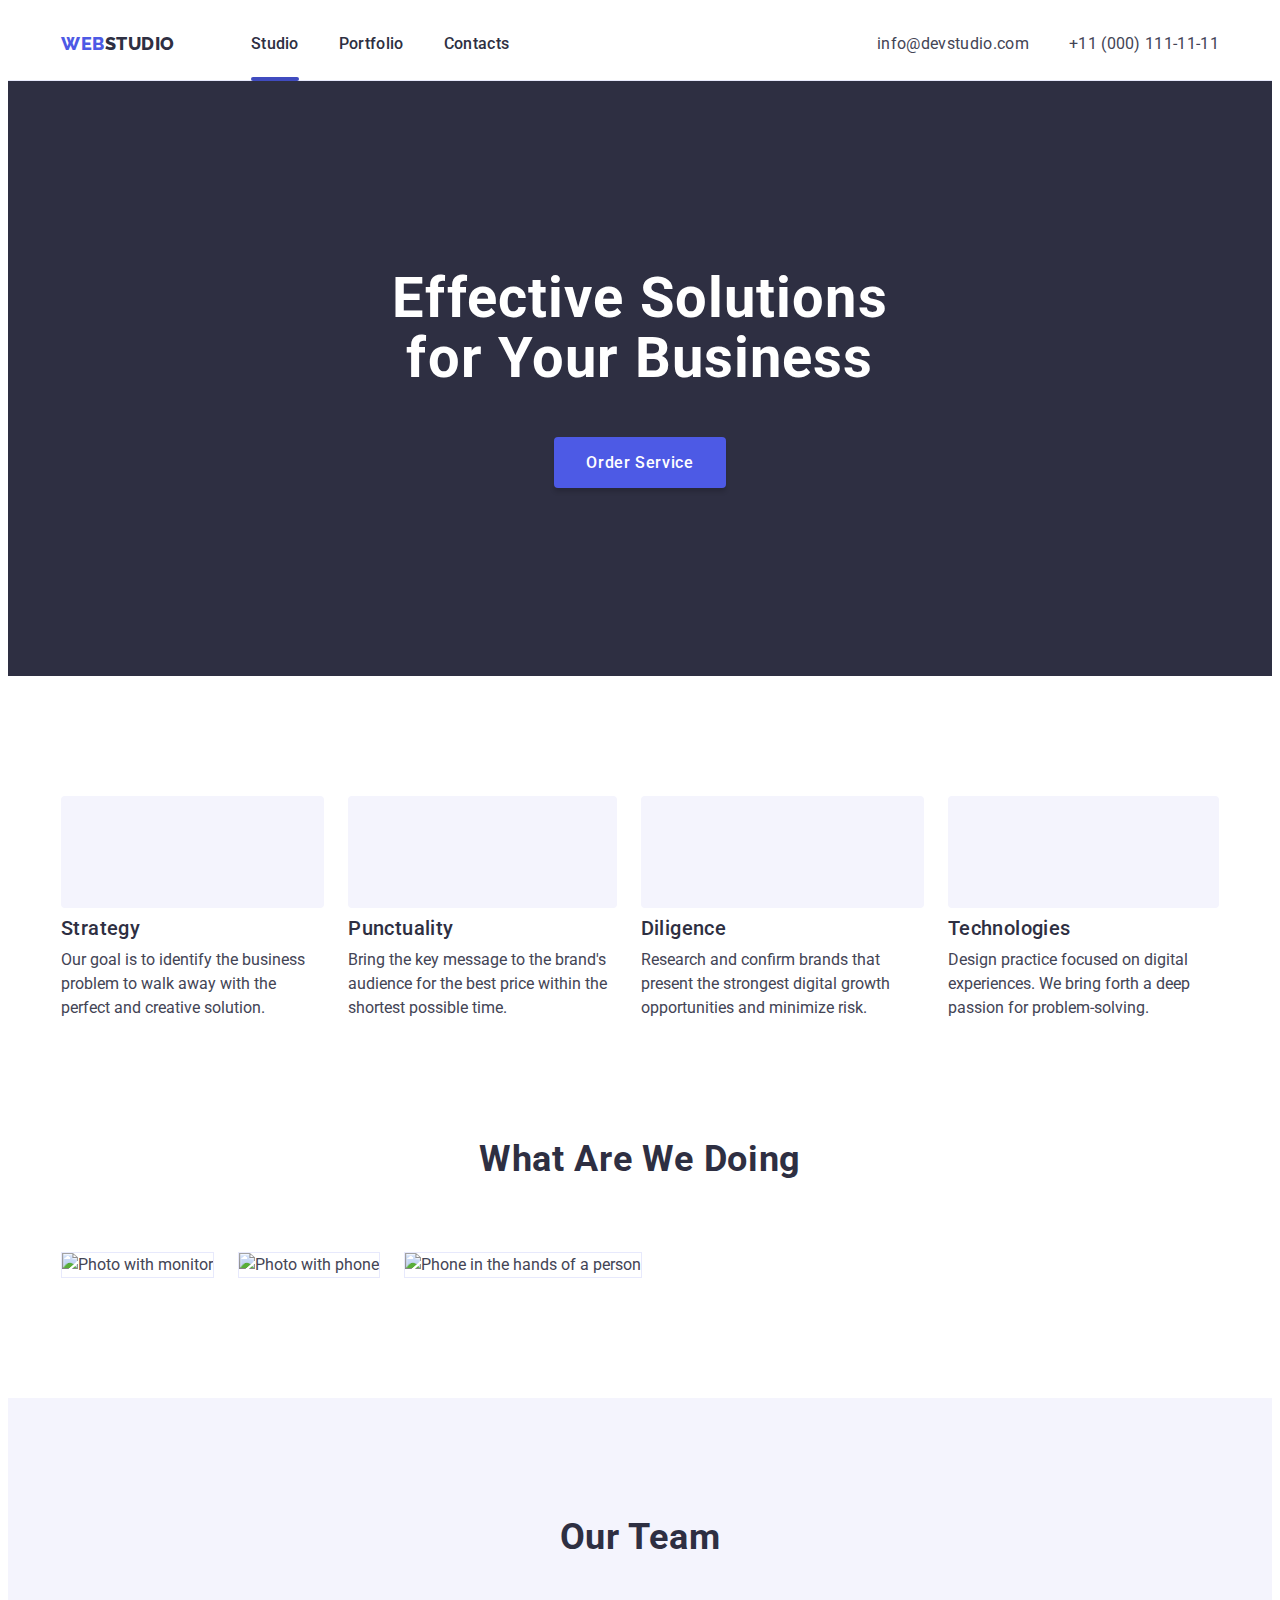
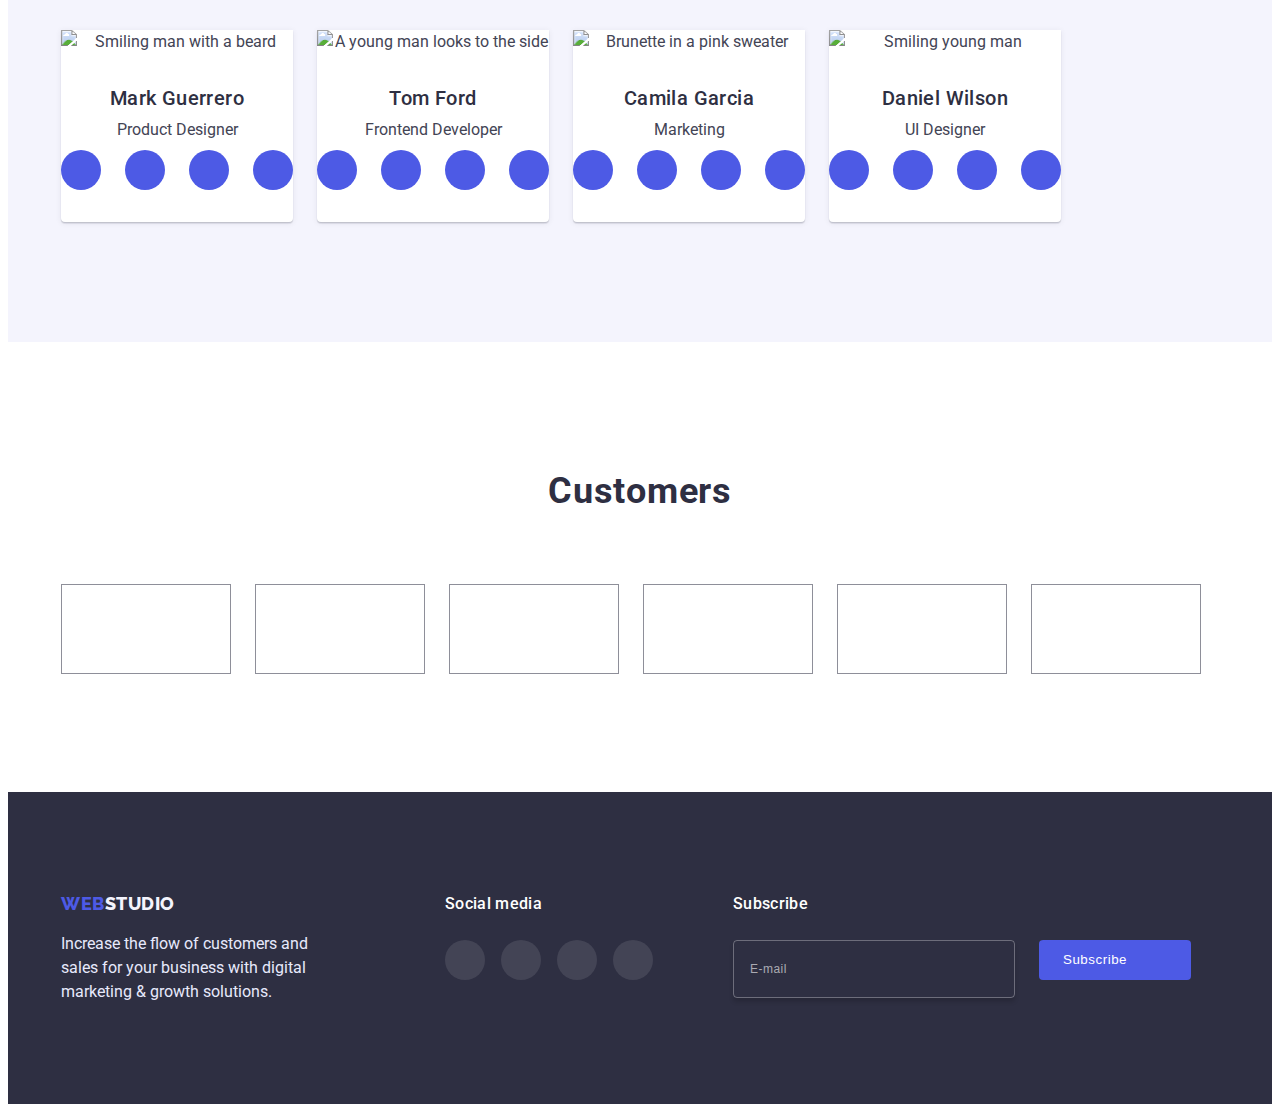
==== index.html @ c0ad0523 "Create index.html" ====
<!DOCTYPE html>
<html lang="en">
  <head>
    <meta charset="UTF-8" />
    <meta http-equiv="X-UA-Compatible" content="IE=edge" />
    <meta name="viewport" content="width=device-width, initial-scale=1.0" />
    <title>WebStudio</title>
    <link rel="preconnect" href="https://fonts.googleapis.com" />
    <link rel="preconnect" href="https://fonts.gstatic.com" crossorigin />
    <link
      href="https://fonts.googleapis.com/css2?family=Raleway:wght@800&family=Roboto:wght@400;500;700;900&display=swap"
      rel="stylesheet"
    />
    <link
      rel="stylesheet"
      href="https://cdnjs.cloudflare.com/ajax/libs/modern-normalize/1.1.0/modern-normalize.min.css"
      integrity="sha512-wpPYUAdjBVSE4KJnH1VR1HeZfpl1ub8YT/NKx4PuQ5NmX2tKuGu6U/JRp5y+Y8XG2tV+wKQpNHVUX03MfMFn9Q=="
      crossorigin="anonymous"
      referrerpolicy="no-referrer"
    />
    <link rel="stylesheet" href="./css/styles.css" />
  </head>
  <body>
    <!--Header-->
    <header class="border">
      <div class="container flex-container">
        <nav class="main-nav">
          <a href="./index.html" class="logo link">Web <span class="logo-header">Studio</span></a>

          <ul class="list nav-list">
            <li class="nav-item">
              <a href="./index.html" class="link nav-title primary-acent current">Studio</a>
            </li>
            <li class="nav-item">
              <a href="./portfolio.html" class="link nav-title primary-acent">Portfolio</a>
            </li>
            <li class="nav-item">
              <a href="" class="link nav-title primary-acent">Contacts</a>
            </li>
          </ul>
        </nav>

        <address class="nav-address">
          <a href="mailto:info@devstudio.com" class="link contact primary-acent"
            >info@devstudio.com</a
          >
          <a href="tel:+110001111111" class="link contact primary-acent">+11 (000) 111-11-11</a>
        </address>
      </div>
    </header>

    <main>
      <!-- Hero -->

      <section class="hero-section">
        <div class="container">
          <h1 class="title hero">Effective Solutions for Your Business</h1>
          <button type="button" class="button" data-modal-open>Order Service</button>
        </div>
      </section>

      <!-- Advantages of WebStudio -->
      <section class="advantages-section">
        <div class="container">
          <h2 class="visually-hidden">Advantages of WebStudio</h2>
          <ul class="list advantages-list">
            <li class="advantages-item">
              <div class="advantages-bgicon">
                <svg class="advantages-icon">
                  <use href="./images/icons.svg#icon-adv-antenna"></use>
                </svg>
              </div>
              <h3 class="title-container">Strategy</h3>
              <p class="advantages-text">
                Our goal is to identify the business problem to walk away with the perfect and
                creative solution.
              </p>
            </li>

            <li class="advantages-item">
              <div class="advantages-bgicon">
                <svg class="advantages-icon">
                  <use href="./images/icons.svg#icon-adv-clock"></use>
                </svg>
              </div>
              <h3 class="title-container">Punctuality</h3>
              <p class="advantages-text">
                Bring the key message to the brand's audience for the best price within the shortest
                possible time.
              </p>
            </li>

            <li class="advantages-item">
              <div class="advantages-bgicon">
                <svg class="advantages-icon">
                  <use href="./images/icons.svg#icon-adv-diagram"></use>
                </svg>
              </div>
              <h3 class="title-container">Diligence</h3>
              <p class="advantages-text">
                Research and confirm brands that present the strongest digital growth opportunities
                and minimize risk.
              </p>
            </li>

            <li class="advantages-item">
              <div class="advantages-bgicon">
                <svg class="advantages-icon">
                  <use href="./images/icons.svg#icon-adv-astronaut"></use>
                </svg>
              </div>

              <h3 class="title-container">Technologies</h3>
              <p class="advantages-text">
                Design practice focused on digital experiences. We bring forth a deep passion for
                problem-solving.
              </p>
            </li>
          </ul>
        </div>
      </section>

      <!-- Services -->
      <section class="services-section">
        <div class="container">
          <h2 class="services-title">What are we doing</h2>

          <ul class="list services-list">
            <li class="services-item">
              <img
                class="img"
                src="./images/photo-with-monitor.jpg"
                alt="Photo with monitor"
                width="360"
              />
            </li>
            <li class="services-item">
              <img
                class="img"
                src="./images/photo-with-phone.jpg"
                alt="Photo with phone"
                width="360"
              />
            </li>
            <li class="services-item">
              <img
                class="img"
                src="./images/phone-in-the-hands-of-a-person.jpg"
                alt="Phone in the hands of a person"
                width="360"
              />
            </li>
          </ul>
        </div>
      </section>

      <!-- Team -->
      <section class="team-section">
        <div class="container">
          <h2 class="team-title">Our Team</h2>
          <ul class="list team-list">
            <li class="team-item">
              <img
                class="img"
                src="./images/team-mark.jpg"
                alt="Smiling man with a beard"
                width="264"
              />
              <div class="team-card">
                <h3 class="team-item-title">Mark Guerrero</h3>
                <p class="team-text">Product Designer</p>
                <ul class="list team-social">
                  <li>
                    <a class="link social-link" href="" aria-label="Link instagram">
                      <svg class="social-icon" width="16" height="16">
                        <use href="./images/icons.svg#icon-team-instagram"></use>
                      </svg>
                    </a>
                  </li>
                  <li>
                    <a class="link social-link" href="" aria-label="Link twitter">
                      <svg class="social-icon" width="16" height="16">
                        <use href="./images/icons.svg#icon-team-twitter"></use>
                      </svg>
                    </a>
                  </li>
                  <li>
                    <a class="link social-link" href="" aria-label="Link facebook">
                      <svg class="social-icon" width="16" height="16">
                        <use href="./images/icons.svg#icon-team-facebook"></use>
                      </svg>
                    </a>
                  </li>
                  <li>
                    <a class="link social-link" href="" aria-label="Link linkedin">
                      <svg class="social-icon" width="16" height="16">
                        <use href="./images/icons.svg#icon-team-linkedin"></use>
                      </svg>
                    </a>
                  </li>
                </ul>
              </div>
            </li>
            <li class="team-item">
              <img
                class="img"
                src="./images/team-tom.jpg"
                alt="A young man looks to the side"
                width="264"
              />
              <div class="team-card">
                <h3 class="team-item-title">Tom Ford</h3>
                <p class="team-text">Frontend Developer</p>
                <ul class="list team-social">
                  <li>
                    <a class="link social-link" href="" aria-label="Link instagram">
                      <svg class="social-icon" width="16" height="16">
                        <use href="./images/icons.svg#icon-team-instagram"></use>
                      </svg>
                    </a>
                  </li>
                  <li>
                    <a class="link social-link" href="" aria-label="Link twitter">
                      <svg class="social-icon" width="16" height="16">
                        <use href="./images/icons.svg#icon-team-twitter"></use>
                      </svg>
                    </a>
                  </li>
                  <li>
                    <a class="link social-link" href="" aria-label="Link facebook">
                      <svg class="social-icon" width="16" height="16">
                        <use href="./images/icons.svg#icon-team-facebook"></use>
                      </svg>
                    </a>
                  </li>
                  <li>
                    <a class="link social-link" href="" aria-label="Link linkedin">
                      <svg class="social-icon" width="16" height="16">
                        <use href="./images/icons.svg#icon-team-linkedin"></use>
                      </svg>
                    </a>
                  </li>
                </ul>
              </div>
            </li>
            <li class="team-item">
              <img
                class="img"
                src="./images/team-camila.jpg"
                alt="Brunette in a pink sweater"
                width="264"
              />
              <div class="team-card">
                <h3 class="team-item-title">Camila Garcia</h3>
                <p class="team-text">Marketing</p>
                <ul class="list team-social">
                  <li>
                    <a class="link social-link" href="" aria-label="Link instagram">
                      <svg class="social-icon" width="16" height="16">
                        <use href="./images/icons.svg#icon-team-instagram"></use>
                      </svg>
                    </a>
                  </li>
                  <li>
                    <a class="link social-link" href="" aria-label="Link twitter">
                      <svg class="social-icon" width="16" height="16">
                        <use href="./images/icons.svg#icon-team-twitter"></use>
                      </svg>
                    </a>
                  </li>
                  <li>
                    <a class="link social-link" href="" aria-label="Link facebook">
                      <svg class="social-icon" width="16" height="16">
                        <use href="./images/icons.svg#icon-team-facebook"></use>
                      </svg>
                    </a>
                  </li>
                  <li>
                    <a class="link social-link" href="" aria-label="Link linkedin">
                      <svg class="social-icon" width="16" height="16">
                        <use href="./images/icons.svg#icon-team-linkedin"></use>
                      </svg>
                    </a>
                  </li>
                </ul>
              </div>
            </li>
            <li class="team-item">
              <img class="img" src="./images/team-dan.jpg" alt="Smiling young man" width="264" />
              <div class="team-card">
                <h3 class="team-item-title">Daniel Wilson</h3>
                <p class="team-text">UI Designer</p>
                <ul class="list team-social">
                  <li>
                    <a class="link social-link" href="" aria-label="Link instagram">
                      <svg class="social-icon" width="16" height="16">
                        <use href="./images/icons.svg#icon-team-instagram"></use>
                      </svg>
                    </a>
                  </li>
                  <li>
                    <a class="link social-link" href="" aria-label="Link twitter">
                      <svg class="social-icon" width="16" height="16">
                        <use href="./images/icons.svg#icon-team-twitter"></use>
                      </svg>
                    </a>
                  </li>
                  <li>
                    <a class="link social-link" href="" aria-label="Link facebook">
                      <svg class="social-icon" width="16" height="16">
                        <use href="./images/icons.svg#icon-team-facebook"></use>
                      </svg>
                    </a>
                  </li>
                  <li>
                    <a class="link social-link" href="" aria-label="Link linkedin">
                      <svg class="social-icon" width="16" height="16">
                        <use href="./images/icons.svg#icon-team-linkedin"></use>
                      </svg>
                    </a>
                  </li>
                </ul>
              </div>
            </li>
          </ul>
        </div>
      </section>

      <!-- Customers -->
      <section class="customers-section">
        <div class="container">
          <h2 class="customers-title">Customers</h2>
          <ul class="list customers-list">
            <li class="customers-item">
              <a class="customers-link" href="">
                <svg class="customers-icon">
                  <use href="./images/icons.svg#icon-cust-one"></use>
                </svg>
              </a>
            </li>
            <li class="customers-item">
              <a class="customers-link" href="">
                <svg class="customers-icon">
                  <use href="./images/icons.svg#icon-cust-two"></use>
                </svg>
              </a>
            </li>
            <li class="customers-item">
              <a class="customers-link" href="">
                <svg class="customers-icon">
                  <use href="./images/icons.svg#icon-cust-three"></use>
                </svg>
              </a>
            </li>
            <li class="customers-item">
              <a class="customers-link" href="">
                <svg class="customers-icon">
                  <use href="./images/icons.svg#icon-cust-four"></use>
                </svg>
              </a>
            </li>
            <li class="customers-item">
              <a class="customers-link" href="">
                <svg class="customers-icon">
                  <use href="./images/icons.svg#icon-cust-five"></use>
                </svg>
              </a>
            </li>
            <li class="customers-item">
              <a class="customers-link" href="">
                <svg class="customers-icon">
                  <use href="./images/icons.svg#icon-cust-six"></use>
                </svg>
              </a>
            </li>
          </ul>
        </div>
      </section>
    </main>

    <!-- Footer -->
    <footer class="footer-section">
      <div class="container flex-container">
        <div>
          <a href="./index.html" class="logo link">Web <span class="logo-footer">Studio</span></a>
          <p class="text-footer">
            Increase the flow of customers and sales for your business with digital marketing &
            growth solutions.
          </p>
        </div>

        <div class="social-media">
          <h2 class="social-title">Social media</h2>
          <ul class="list social-list">
            <li>
              <a class="link social-link" href="" aria-label="Link instagram">
                <svg class="social-icon" width="24" height="24">
                  <use href="./images/icons.svg#icon-team-instagram"></use>
                </svg>
              </a>
            </li>
            <li>
              <a class="link social-link" href="" aria-label="Link twitter">
                <svg class="social-icon" width="24" height="24">
                  <use href="./images/icons.svg#icon-team-twitter"></use>
                </svg>
              </a>
            </li>
            <li>
              <a class="link social-link" href="" aria-label="Link facebook">
                <svg class="social-icon" width="24" height="24">
                  <use href="./images/icons.svg#icon-team-facebook"></use>
                </svg>
              </a>
            </li>
            <li>
              <a class="link social-link" href="" aria-label="Link linkedin">
                <svg class="social-icon" width="24" height="24">
                  <use href="./images/icons.svg#icon-team-linkedin"></use>
                </svg>
              </a>
            </li>
          </ul>
        </div>

        <div class="subscribe">
          <h2 class="subscribe-title">Subscribe</h2>
          <form class="subscribe-form" name="subscribe-form" autocomplete="on">
            <input class="subscribe-input" type="email" name="subscribe" placeholder="E-mail" />

            <button type="submit" class="subscribe-btn">
              Subscribe
              <svg class="subscribe-icon">
                <use href="./images/icons.svg#icon-fly"></use>
              </svg>
            </button>
          </form>
        </div>
      </div>
    </footer>

    <!-- Modal -->
    <div class="backdrop is-hidden" data-modal>
      <div class="modal">
        <button type="button" class="modal-btn" data-modal-close>
          <svg class="svg-close">
            <use href="./images/icons.svg#icon-close-btn"></use>
          </svg>
        </button>
        <h2 class="modal-request">Leave your contacts and we will call you back</h2>
        <form name="modal-contact" autocomplete="on">
          <label class="contact-label">
            <span class="contact-text">Name</span>
            <div class="inp-svg">
              <input class="contact-input contact-border" type="text" name="user-name" />
              <svg class="contact-svg">
                <use href="./images/icons.svg#icon-person-black"></use>
              </svg>
            </div>
          </label>

          <label class="contact-label">
            <span class="contact-text">Phone</span>
            <div class="inp-svg">
              <input class="contact-input contact-border" type="tel" name="user-tel" />
              <svg class="contact-svg">
                <use href="./images/icons.svg#icon-phone-black"></use>
              </svg>
            </div>
          </label>

          <label class="contact-label">
            <span class="contact-text">Email</span>
            <div class="inp-svg">
              <input class="contact-input contact-border" type="email" name="user-email" />
              <svg class="contact-svg">
                <use href="./images/icons.svg#icon-email-black"></use>
              </svg>
            </div>
          </label>

          <label class="contact-label">
            <span class="contact-text">Comment</span>
            <textarea
              class="contact-textarea contact-border"
              name="contact-coment"
              placeholder="Text input"
            ></textarea>
          </label>

          <label class="label-accept">
            <input
              class="visually-hidden input-accept"
              type="checkbox"
              name="accept"
              value="accept"
            />
            <span class="check-icon">
              <svg class="chek-svg">
                <use href="./images/icons.svg#icon-checkbox-click"></use>
              </svg>
            </span>
            <p class="text-accept">
              I accept the terms and conditions of the
              <a href="" class="link-accept">Privacy Policy</a>
            </p>
          </label>
          <button class="btn-accept" type="submit">Send</button>
        </form>
      </div>
    </div>
    <!-- End Modal -->

    <script src="./js/modal.js"></script>
  </body>
</html>
---- css/styles.css ----
:root {
  --title-color: #2e2f42;
  --primary-text-color: #434455;
  --acent-color: #4d5ae5;
  --button-acent: #404bbf;
  --white: #ffffff;
  --additional-color: #e7e9fc;
  --additional-secondary-color: #f4f4fd;
  --additional-light-grey: #8e8f99;
  --teel: #31d0aa;
  --modal-color: #fcfcfc;
}

body {
  font-family: 'Roboto', sans-serif;
  font-weight: 400;
  font-size: 16px;
  line-height: 1.5;

  color: var(--primary-text-color);
}

.link {
  text-decoration: none;
}

.list {
  list-style: none;
  padding: 0;
  margin: 0;
}

.container {
  width: 1158px;
  padding-left: 15px;
  padding-right: 15px;
  margin-right: auto;
  margin-left: auto;
}

.border {
  background-color: var(--white);
  border-bottom: 1px solid var(--additional-color);
}

.flex-container {
  display: flex;
}

.current::after {
  content: '';
  position: absolute;
  left: 0;
  bottom: -3.5px;

  width: 100%;
  height: 4px;
  background-color: var(--button-acent);
  border-radius: 2px;
}

/* Header */

/* Logo */

.logo {
  font-family: 'Raleway', sans-serif;
  font-weight: 800;
  font-size: 18px;
  line-height: 1.33;
  color: var(--acent-color);

  display: flex;
  align-items: center;
  letter-spacing: 0.03em;
  text-transform: uppercase;
}

.logo-header {
  color: var(--title-color);
}

.main-nav .logo {
  padding-top: 24px;
  padding-bottom: 24px;
}

.logo-footer {
  color: var(--additional-secondary-color);
  background-color: var(--title-color);
}

/* Site Nav*/
.main-nav {
  display: flex;
  align-items: center;
}

.nav-list {
  display: flex;
  column-gap: 40px;
  margin-left: 76px;
}

.nav-title {
  position: relative;
  padding-top: 24px;
  padding-bottom: 24px;

  font-family: inherit;
  font-weight: 500;
  letter-spacing: 0.02em;
  color: var(--title-color);
}

.primary-acent {
  transition: color 250ms cubic-bezier(0.4, 0, 0.2, 1);
}

.primary-acent:hover,
.primary-acent:focus {
  color: var(--button-acent);
}

.nav-address {
  display: flex;
  column-gap: 40px;
  margin-left: auto;
  font-style: normal;
}

.contact,
.text-portfolio {
  font-family: inherit;
  font-weight: 400;
  letter-spacing: 0.02em;

  color: var(--primary-text-color);
}

.contact {
  padding-top: 24px;
  padding-bottom: 24px;
}

/* Hero */
.hero-section {
  background-color: var(--title-color);
  padding-top: 188px;
  padding-bottom: 188px;
  text-align: center;

  max-width: 1440px;
  margin-left: auto;
  margin-right: auto;
  background-image: linear-gradient(rgba(46, 47, 66, 0.7), rgba(46, 47, 66, 0.7)),
    url(../images/hero-photo.jpg);
  background-repeat: no-repeat;
  background-position: center;
  background-size: cover;
}

.title {
  margin-top: 0;
  margin-bottom: 48px;
  margin-left: auto;
  margin-right: auto;
  max-width: 496px;

  font-weight: 700;
  font-size: 56px;
  line-height: 1.07;
  letter-spacing: 0.02em;

  color: var(--white);
}

.hero {
  font-size: 56px;
  line-height: 1.07;
  letter-spacing: 0.02em;

  color: var(--white);
}

.button {
  min-width: 169px;
  display: inline-block;
  padding: 16px 32px;

  cursor: pointer;
  font-family: inherit;
  font-weight: 500;
  font-size: 16px;
  line-height: 1.19;
  letter-spacing: 0.04em;
  color: var(--white);
  background-color: var(--acent-color);
  box-shadow: 0px 4px 4px rgba(0, 0, 0, 0.15);
  border-radius: 4px;
  border-style: none;

  transition: background-color 250ms cubic-bezier(0.4, 0, 0.2, 1);
}

.button:focus,
.button:hover,
.btn-accept:hover,
.btn-accept:focus {
  background-color: var(--button-acent);
}

/* Advantages */

.advantages-section {
  padding-top: 120px;
}

.visually-hidden {
  border: 0;
  clip: rect(0 0 0 0);
  clip-path: inset(50%);
  height: 1px;
  margin: -1px;
  overflow: hidden;
  padding: 0;
  position: absolute;
  width: 1px;
  white-space: nowrap;
}

.advantages-list {
  display: flex;
  column-gap: 24px;
}

.advantages-item,
.team-item {
  width: calc((100%-72px) / 4);
}

.advantages-bgicon {
  width: 100%;
  height: 112px;
  background-color: var(--additional-secondary-color);
  border-radius: 4px;
  margin-bottom: 8px;

  display: flex;
  justify-content: center;
  align-items: center;
}

.advantages-icon {
  width: 64px;
  height: 64px;
}

.title-container,
.team-item-title {
  margin-top: 0;
  margin-bottom: 8px;

  font-weight: 500;
  font-size: 20px;
  line-height: 1.2;
  letter-spacing: 0.02em;
  color: var(--title-color);
}

.advantages-text,
.team-text {
  margin-top: 0;
  margin-bottom: 0;
}

/* Services and Team*/
.services-section,
.team-section {
  padding-top: 120px;
  padding-bottom: 120px;
}

.services-title,
.team-title,
.customers-title {
  margin-top: 0;
  margin-bottom: 72px;

  font-weight: 700;
  font-size: 36px;
  line-height: 1.11;

  text-align: center;
  letter-spacing: 0.02em;
  text-transform: capitalize;

  color: var(--title-color);
}

.services-list,
.team-list {
  display: flex;
  column-gap: 24px;
  text-align: center;
}

.services-item {
  width: calc((100%-48px) / 3);
  border: 1px solid var(--additional-color);
}

.img {
  display: block;
  width: 100%;
}

.team-section {
  background-color: var(--additional-secondary-color);
}

.team-card {
  padding-top: 32px;
  padding-bottom: 32px;
}

.team-item {
  background: #ffffff;
  box-shadow: 0px 1px 6px rgba(46, 47, 66, 0.08), 0px 1px 1px rgba(46, 47, 66, 0.16),
    0px 2px 1px rgba(46, 47, 66, 0.08);
  border-radius: 0px 0px 4px 4px;
}

.team-text {
  margin-bottom: 8px;
}

.team-social,
.social-list {
  display: flex;
  column-gap: 24px;
  justify-content: center;
  align-items: center;

  margin: 0;
  padding-left: 0;
}

.social-link {
  display: block;
  width: 40px;
  height: 40px;
  background-color: var(--acent-color);
  border-radius: 50%;

  display: flex;
  justify-content: center;
  align-items: center;

  transition: background-color 250ms cubic-bezier(0.4, 0, 0.2, 1);
}

.social-link:hover,
.social-link:focus {
  background-color: var(--button-acent);
}

/* Customers */

.customers-section {
  padding-top: 130px;
  padding-bottom: 120px;
}

.customers-title {
}
.customers-list {
  display: flex;
  column-gap: 24px;
}
.customers-item {
  width: calc((100%-120px) / 6);
  height: 88px;

  border-radius: 4px;
  cursor: pointer;

  transition: border-color 250ms cubic-bezier(0.4, 0, 0.2, 1);
}

.customers-link {
  display: block;
  padding: 16px 32px;

  transition: fill 250ms cubic-bezier(0.4, 0, 0.2, 1);
  border: 1px solid var(--additional-light-grey);
}

.customers-icon {
  width: 104px;
  height: 56px;
  fill: var(--additional-light-grey);
  display: block;
}

.customers-link:hover {
  border-color: var(--button-acent);
}

.customers-link:hover .customers-icon,
.customers-link:focus .customers-icon {
  fill: var(--button-acent);
}

/* Footer */
.footer-section {
  background-color: var(--title-color);
  padding-top: 100px;
  padding-bottom: 100px;
}

.text-footer {
  color: var(--additional-color);
  max-width: 264px;
  margin-bottom: 0;
  margin-top: 16px;
}

.social-media {
  margin-left: 120px;
}

.social-title,
.subscribe-title,
.modal-request {
  font-size: 16px;
  font-weight: 500;
  margin-top: 0;
  margin-bottom: 0;
  letter-spacing: 0.02em;
  color: var(--white);

  margin-bottom: 24px;
}

.social-media .social-list {
  column-gap: 16px;
}

.social-list .social-link {
  background-color: rgba(255, 255, 255, 0.1);
}

.social-list .social-link:hover,
.social-list .social-link:focus {
  background-color: var(--teel);
}

.subscribe {
  margin-left: 80px;
}

.subscribe-form {
  display: flex;
}

.subscribe-input {
  width: 264px;
  height: 40px;
  border: 1px solid rgba(255, 255, 255, 0.3);
  padding: 8px 0px 8px 16px;
  box-shadow: 0px 4px 4px rgba(0, 0, 0, 0.15);
  border-radius: 4px;
  background-color: transparent;
  color: var(--white);
  font-size: 12px;
  font-weight: 400;
  letter-spacing: 0.04em;
}

.subscribe-input::placeholder {
  font-size: 12px;
  color: rgba(255, 255, 255, 0.6);
  letter-spacing: 0.04em;
}

.subscribe-btn {
  display: inline-flex;
  align-items: center;
  max-width: 165px;
  height: 40px;

  cursor: pointer;
  padding-right: 24px;
  padding-left: 24px;
  margin-left: 24px;
  font-weight: 500;
  line-height: 1.5;
  letter-spacing: 0.04em;
  color: var(--white);
  background-color: var(--acent-color);
  border-radius: 4px;
  border: none;
  transition: background-color 250ms cubic-bezier(0.4, 0, 0.2, 1);
}

.subscribe-btn:hover,
.subscribe-btn:focus {
  background-color: var(--button-acent);
}

.subscribe-icon {
  height: 24px;
  width: 24px;
  margin-left: 16px;
}

/* Portfolio */
.portfolio-section {
  padding-top: 96px;
  padding-bottom: 120px;
}

.filter-list {
  display: flex;
  column-gap: 24px;
  justify-content: center;
  margin-bottom: 72px;
}

.button-portfolio {
  padding: 12px 24px;
  border: 1px solid var(--additional-color);
  border-radius: 4px;

  cursor: pointer;
  font-family: inherit;
  font-weight: 500;
  font-size: 16px;
  line-height: 1.5;
  letter-spacing: 0.04em;
  color: var(--button-acent);
  background-color: var(--additional-secondary-color);

  transition: color 250ms cubic-bezier(0.4, 0, 0.2, 1),
    background-color 250ms cubic-bezier(0.4, 0, 0.2, 1), border 250ms cubic-bezier(0.4, 0, 0.2, 1),
    box-shadow 250ms cubic-bezier(0.4, 0, 0.2, 1);
}

.button-portfolio:hover,
.button-portfolio:focus {
  color: var(--white);
  background-color: var(--button-acent);
  border: 1px solid var(--button-acent);
  box-shadow: 0px 3px 1px rgba(0, 0, 0, 0.1), 0px 2px 1px rgba(0, 0, 0, 0.08),
    0px 2px 2px rgba(0, 0, 0, 0.12);
}

/* List 2 */

.card-list {
  margin: 0;
  padding-left: 0;

  display: flex;
  flex-wrap: wrap;
  column-gap: 24px;
  row-gap: 48px;
}

.card-item {
  max-width: calc((100% - 48px) / 3);
  background-color: var(--white);

  box-shadow: 0px 1px 6px rgba(46, 47, 66, 0.08);
}

.card-link {
  display: block;
}

.card-text {
  padding-top: 32px;
  padding-bottom: 32px;
  padding-left: 16px;

  border: 1px solid var(--additional-color);
  border-top: none;

  transition: border 250ms cubic-bezier(0.4, 0, 0.2, 1),
    border-top 250ms cubic-bezier(0.4, 0, 0.2, 1), box-shadow 250ms cubic-bezier(0.4, 0, 0.2, 1);
}

.card-link:hover .card-text,
.card-link:focus .card-text {
  border: 1px solid var(--additional-secondary-color);
  border-top: none;
  box-shadow: 0px 1px 6px rgba(46, 47, 66, 0.08), 0px 1px 1px rgba(46, 47, 66, 0.16),
    0px 2px 1px rgba(46, 47, 66, 0.08);
}

.text-portfolio {
  margin: 0;
}

/* Overlay Portfolio */

.card-overlay {
  position: relative;
  overflow: hidden;
}

.card-thumb::before {
  content: '';
  position: absolute;
  top: 0;
  left: 0;
  opacity: 0;
  transform: translateY(100%);
  transition: transform 250ms cubic-bezier(0.4, 0, 0.2, 1),
    opacity 250ms cubic-bezier(0.4, 0, 0.2, 1);

  display: inline-block;
  width: 100%;
  height: 100%;
  background-color: var(--acent-color);
}

.card-link:hover .card-thumb::before,
.card-link:hover .thumb-text,
.card-link:focus .card-thumb::before,
.card-link:focus .thumb-text {
  opacity: 1;
  transform: translateY(0);
}

.thumb-text {
  position: absolute;
  top: 40px;
  left: 32px;
  opacity: 0;
  transform: translateY(300%);
  transition: transform 250ms cubic-bezier(0.4, 0, 0.2, 1),
    opacity 250ms cubic-bezier(0.4, 0, 0.2, 1);
  overflow: auto;

  margin-top: 0;
  margin-bottom: 0;
  width: 296px;

  font-family: inherit;
  letter-spacing: 0.02em;
  color: var(--additional-secondary-color);
}

/* Modal */

.backdrop {
  position: fixed;
  top: 0;
  left: 0;

  width: 100%;
  height: 100%;
  background-color: rgba(46, 47, 66, 0.4);
}

.modal {
  width: 408px;
  min-height: 584px;
  background-color: var(--modal-color);
  padding-top: 72px;
  padding-bottom: 24px;
  padding-left: 24px;
  padding-right: 24px;
  position: absolute;
  top: 50%;
  left: 50%;
  transform: translate(-50%, -50%);
  box-shadow: 0px 1px 1px rgba(0, 0, 0, 0.14), 0px 1px 3px rgba(0, 0, 0, 0.12),
    0px 2px 1px rgba(0, 0, 0, 0.2);
  border-radius: 4px;

  transform: skale (1);
}

.backdrop.is-hidden {
  opacity: 0;
  pointer-events: none;
  visibility: hidden;
}

.backdrop.is-hidden .modal {
  transform: skale (1.5);
}

.modal-btn {
  position: absolute;
  top: 24px;
  right: 24px;

  cursor: pointer;
  width: 24px;
  height: 24px;
  border-radius: 50%;
  background-color: var(--additional-color);
  border: 1px solid rgba(0, 0, 0, 0.1);
  transition: background-color 250ms cubic-bezier(0.4, 0, 0.2, 1);
}

.svg-close {
  width: 8px;
  height: 8px;
  fill: #000000;
  transition: fill 250ms cubic-bezier(0.4, 0, 0.2, 1);
}

.modal-btn:hover,
.modal-btn:focus {
  background-color: var(--button-acent);
}

.modal-btn:hover .svg-close,
.modal-btn:focus .svg-close {
  fill: var(--white);
}

/* Modal-text */

.modal-request {
  text-align: center;
  color: var(--title-color);
  margin-bottom: 14px;
}

.contact-label {
  display: flex;
  flex-direction: column;
  margin-bottom: 8px;
}

.contact-text {
  display: block;
  font-size: 12px;
  line-height: 1.33;
  letter-spacing: 0.04em;
  color: var(--additional-light-grey);
  margin-bottom: 4px;
}

.contact-border {
  border: 1px solid rgba(33, 33, 33, 0.2);
  border-radius: 4px;

  transition: border-color 250ms cubic-bezier(0.4, 0, 0.2, 1);
}

.contact-input {
  width: 360px;
  height: 40px;
  padding-left: 38px;
  padding-top: 0;
  padding-bottom: 0;
  padding-right: 0;
}

.contact-svg {
  position: absolute;
  top: 50%;
  left: 19px;
  transform: translateY(-50%);
  width: 18px;
  height: 24px;
  fill: var(--title-color);

  transition: fill 250ms cubic-bezier(0.4, 0, 0.2, 1);
}

.inp-svg {
  position: relative;
}

.contact-input.contact-border:focus,
.contact-textarea.contact-border:focus {
  border-color: var(--acent-color);
}

.contact-input:focus ~ .contact-svg {
  fill: var(--acent-color);
}

.contact-label:nth-child(4) {
  margin-bottom: 16px;
}

.contact-textarea {
  width: 360px;
  height: 120px;
  resize: none;
  padding-top: 8px;
  padding-left: 16px;
  padding-right: 0;
  padding-bottom: 0;

  font-size: 12px;
  line-height: 1.33;
  letter-spacing: 0.04em;
}

.contact-textarea::placeholder {
  font-size: 12px;
  line-height: 1.33;
  letter-spacing: 0.04em;
  color: rgba(117, 117, 117, 0.5);
}

/* Chekbox */
.label-accept {
  display: flex;
  align-items: center;
  margin-bottom: 24px;
}

.input-accept {
  transition: background-color 250ms cubic-bezier(0.4, 0, 0.2, 1);
}

.text-accept {
  font-size: 12px;
  line-height: 1.33;
  letter-spacing: 0.04em;
  color: #757575;
  margin: 0;
}

.link-accept {
  color: var(--acent-color);
}

.check-icon {
  position: relative;
  width: 16px;
  height: 16px;
  background-color: transparent;
  border: 1.25px solid var(--title-color);
  border-radius: 2px;
  margin-right: 8px;
  transition: background-color 250ms cubic-bezier(0.4, 0, 0.2, 1),
    border-color 250ms cubic-bezier(0.4, 0, 0.2, 1);
}

.chek-svg {
  position: absolute;
  top: 3px;
  left: 2px;

  fill: var(--white);
  width: 10px;
  height: 8px;
}

.input-accept:focus {
  background-color: var(--button-acent);
}

.input-accept:checked + .check-icon {
  background-color: var(--button-acent);
  border-color: var(--button-acent);

  /* background-image: url(../images/checkbox-click.svg);
  background-size: 10px 8px;
  background-position: 3px 4px;
  background-repeat: no-repeat;
  background-origin: border-box; */
}

/* Button */
.btn-accept {
  display: block;
  margin: 0 auto;
  width: 169px;
  height: 56px;
  padding: 16px 32px;
  background-color: var(--acent-color);
  box-shadow: 0px 4px 4px rgba(0, 0, 0, 0.15);
  border-radius: 4px;
  border-color: transparent;
  transition: background-color 250ms cubic-bezier(0.4, 0, 0.2, 1);

  font-weight: 500;
  font-size: 16px;
  line-height: 1.5;
  text-align: center;
  letter-spacing: 0.04em;
  color: var(--white);
  cursor: pointer;
}
/* *****************End Modal*********** */
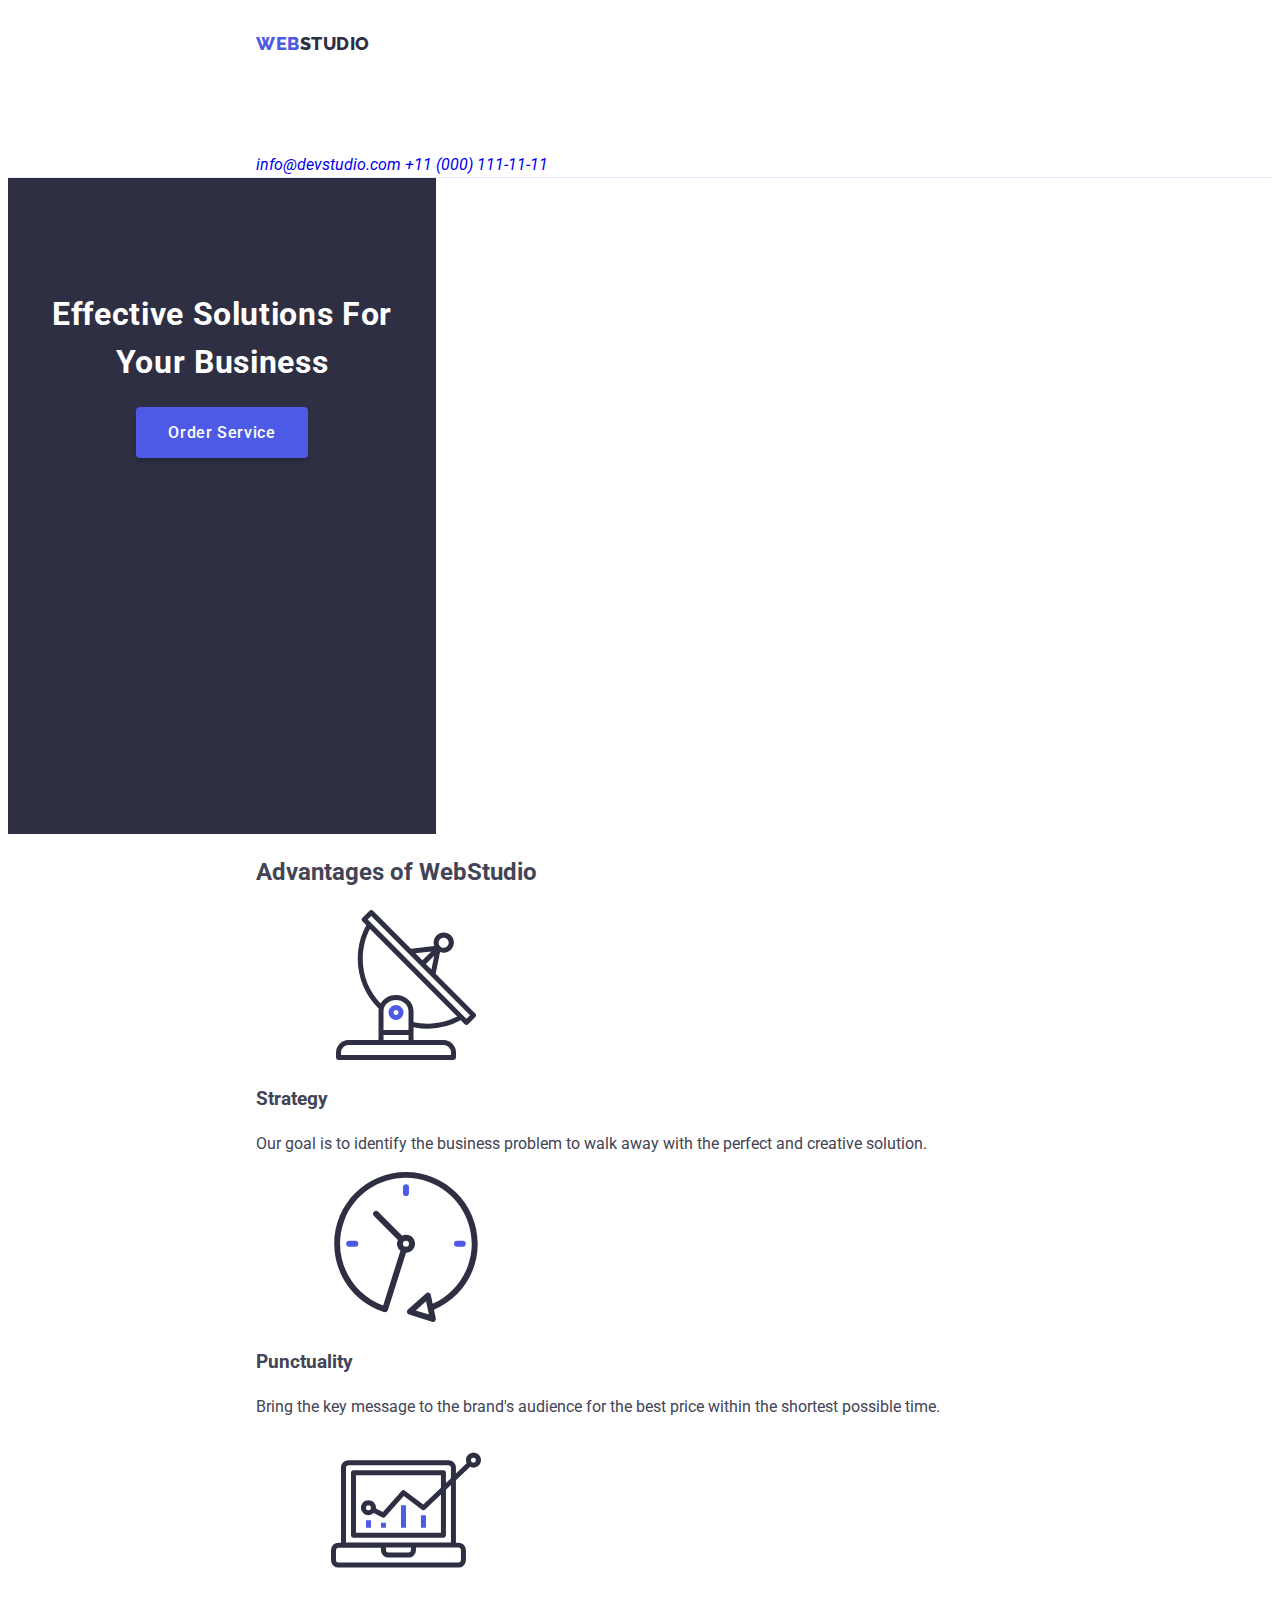
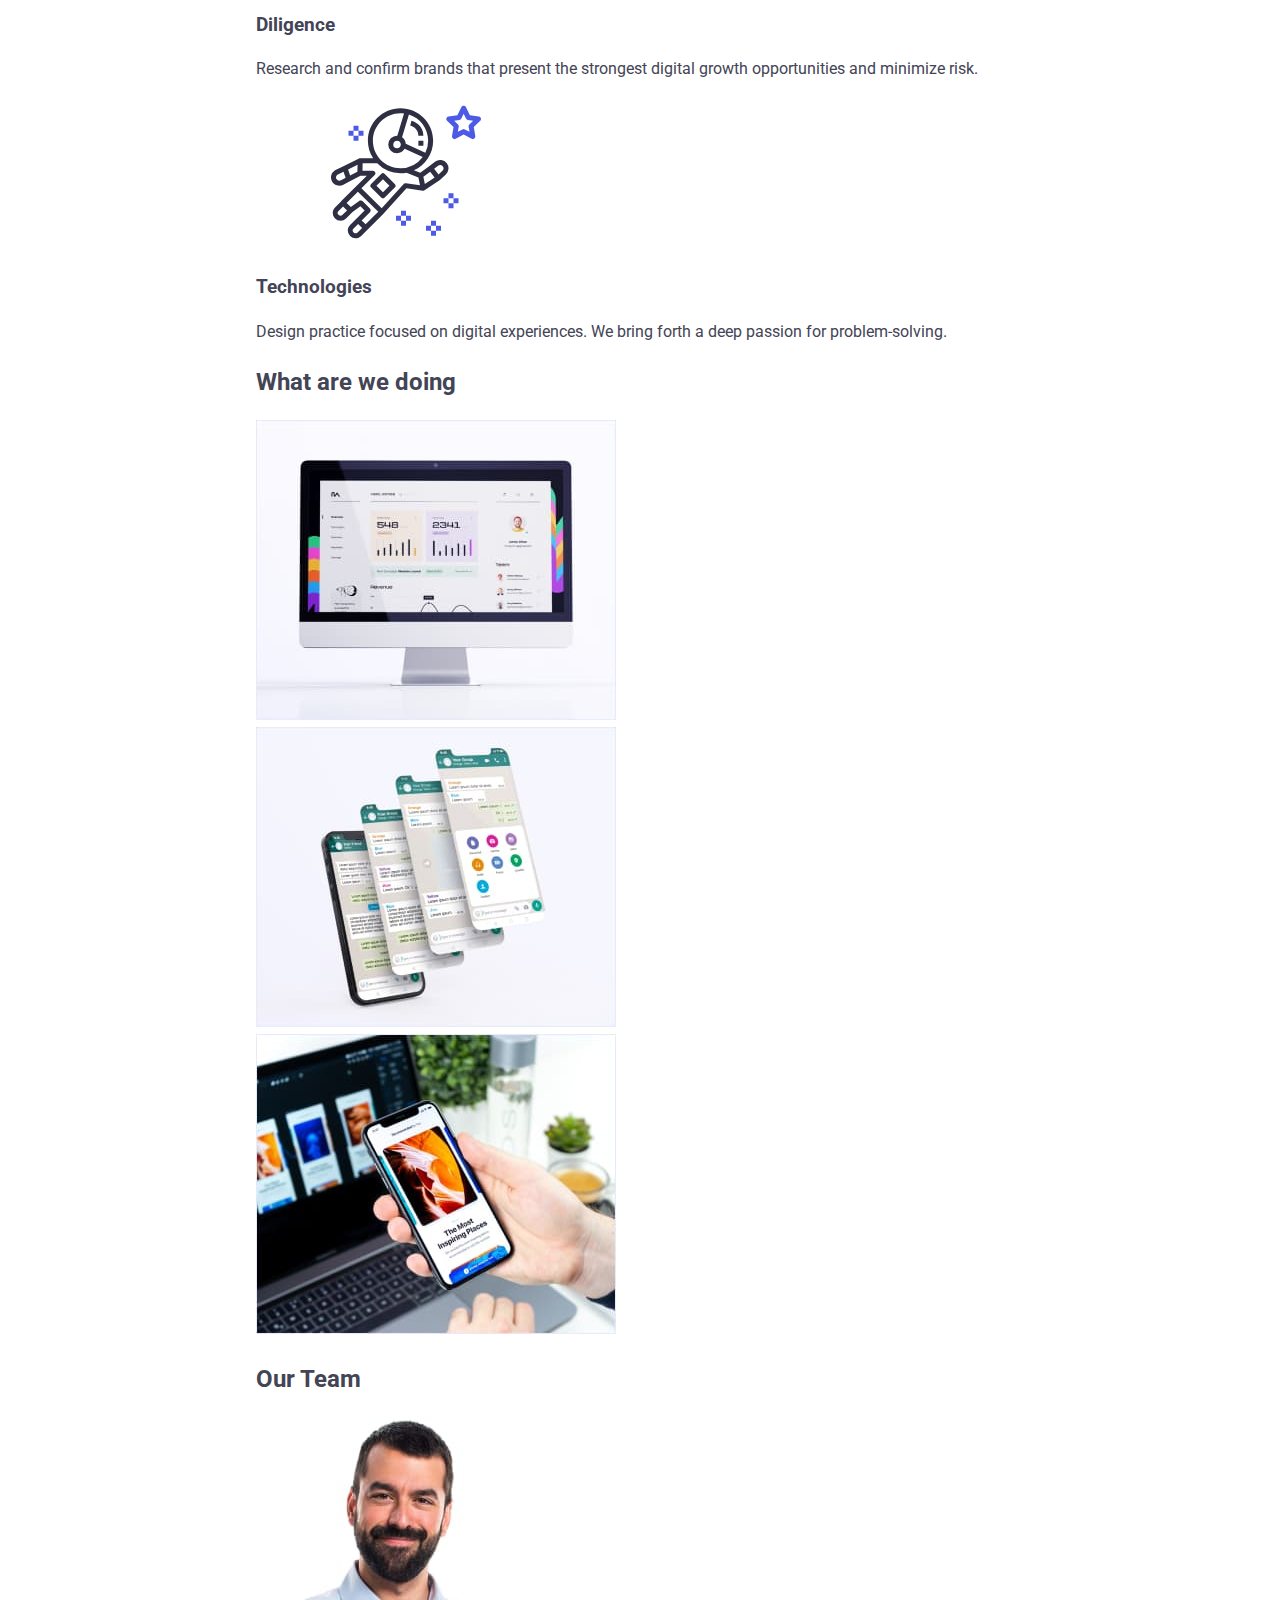
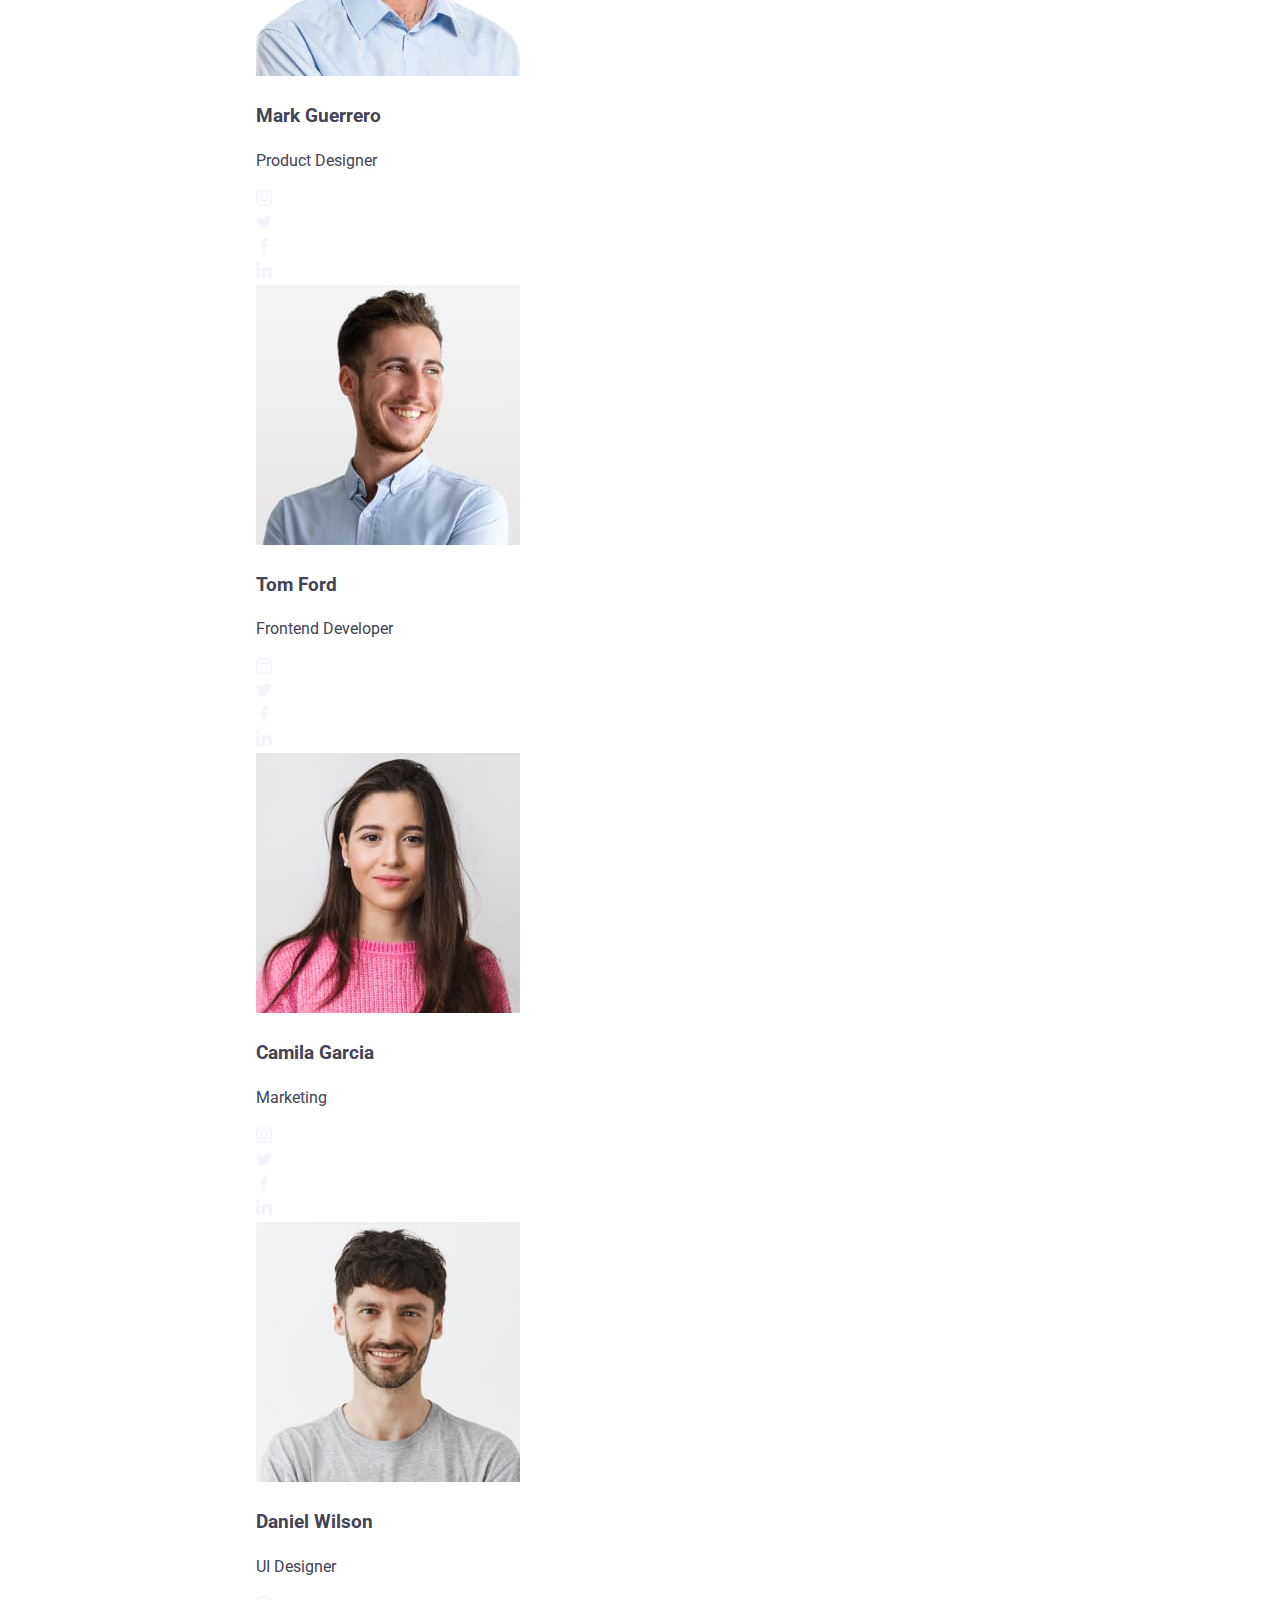
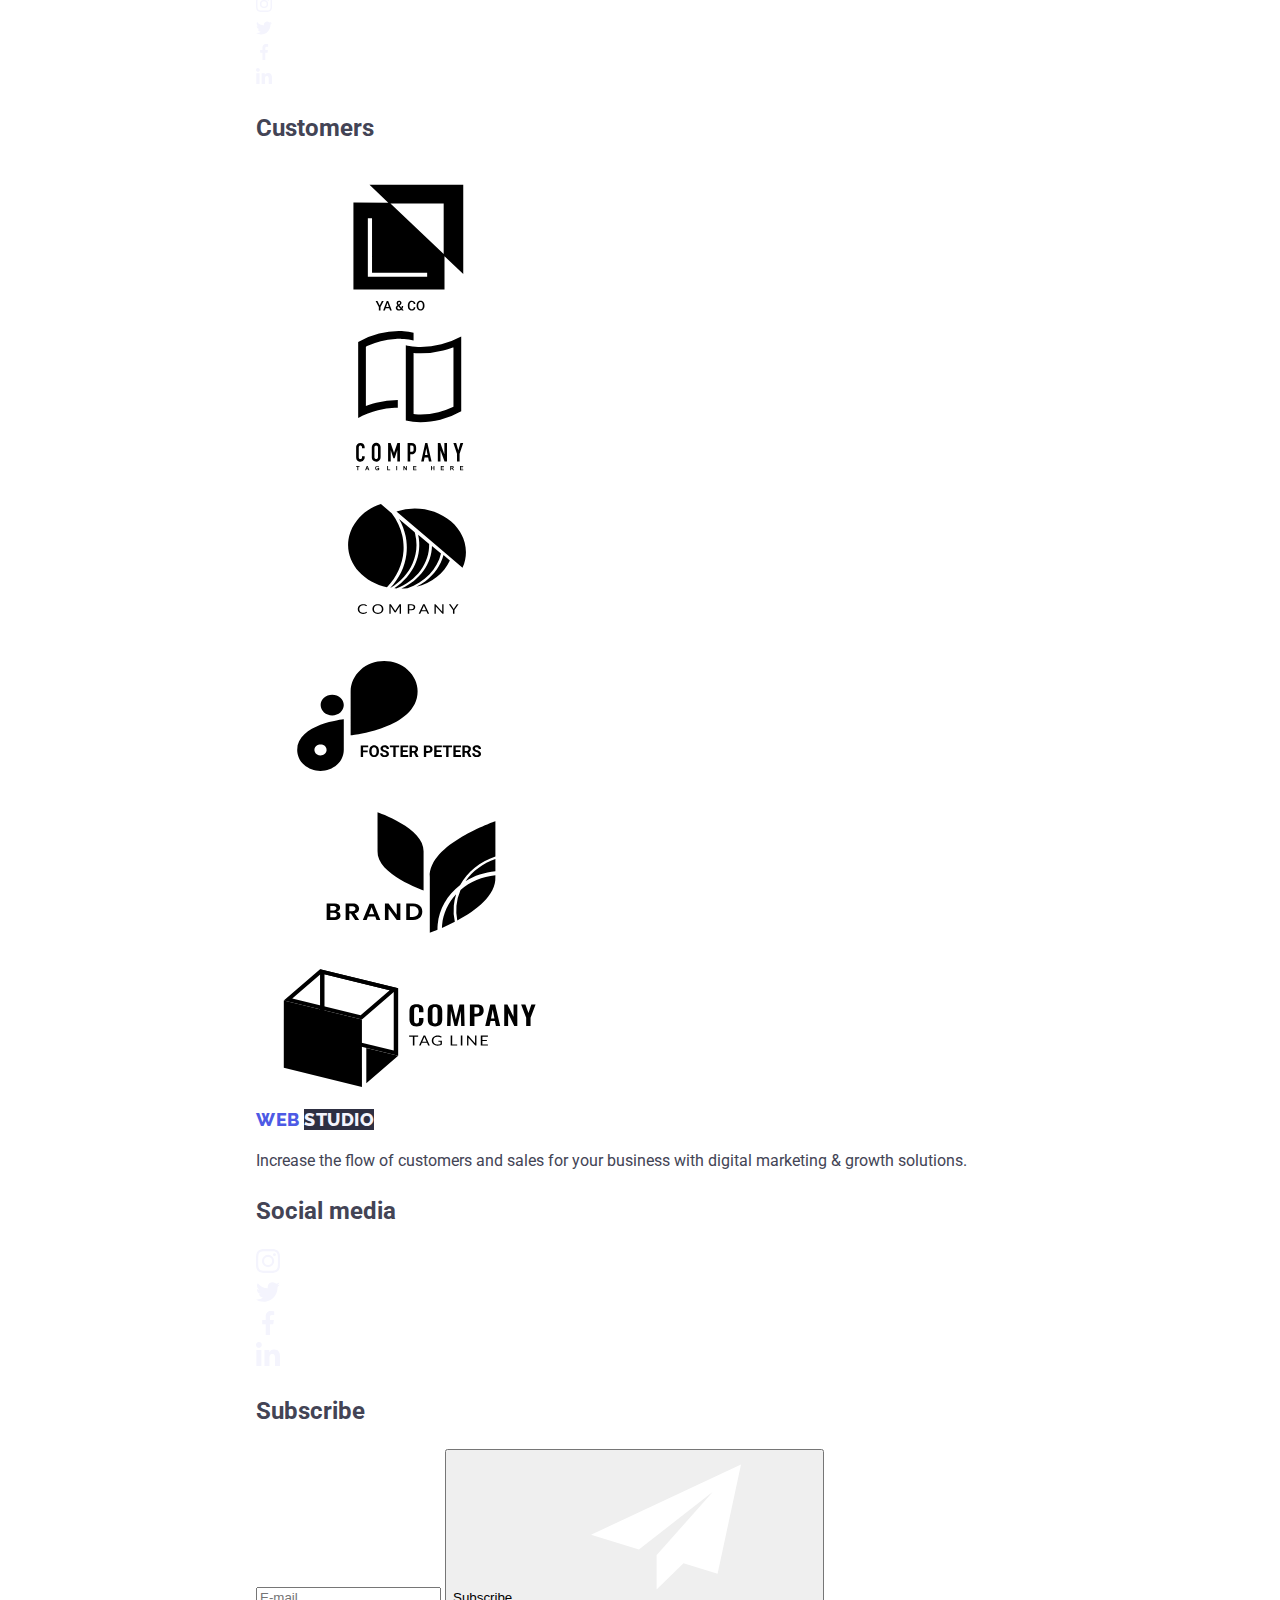
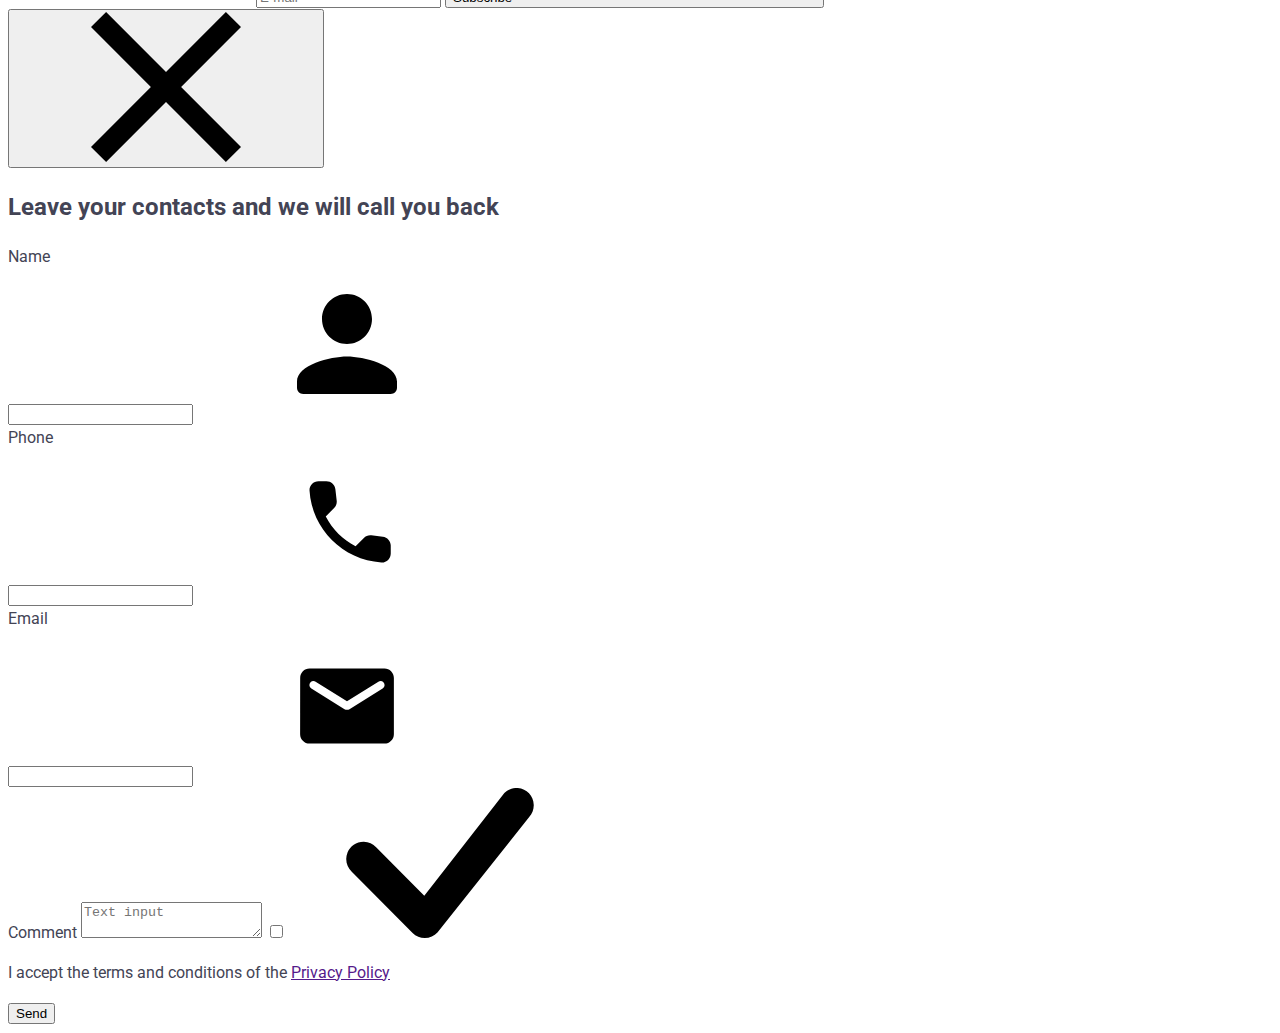
==== commit 52bb264e: "Update index.html" ====
--- a/index.html
+++ b/index.html
@@ -22,30 +22,41 @@
   </head>
   <body>
     <!--Header-->
-    <header class="border">
+    <header class="page-header">
       <div class="container flex-container">
         <nav class="main-nav">
-          <a href="./index.html" class="logo link">Web <span class="logo-header">Studio</span></a>
-
-          <ul class="list nav-list">
-            <li class="nav-item">
-              <a href="./index.html" class="link nav-title primary-acent current">Studio</a>
-            </li>
-            <li class="nav-item">
-              <a href="./portfolio.html" class="link nav-title primary-acent">Portfolio</a>
-            </li>
-            <li class="nav-item">
-              <a href="" class="link nav-title primary-acent">Contacts</a>
-            </li>
-          </ul>
-        </nav>
-
-        <address class="nav-address">
-          <a href="mailto:info@devstudio.com" class="link contact primary-acent"
-            >info@devstudio.com</a
-          >
-          <a href="tel:+110001111111" class="link contact primary-acent">+11 (000) 111-11-11</a>
-        </address>
+          <a href="./index.html" class="logo link">Web<span class="logo-header">Studio</span></a>
+          
+
+          
+          <div class="mob-menu is-open" data-mobile-menu>
+            <ul class="list nav-list">
+              <li class="nav-item">
+                <a href="./index.html" class="link nav-title primary-acent current">Studio</a>
+              </li>
+              <li class="nav-item">
+                <a href="./portfolio.html" class="link nav-title primary-acent">Portfolio</a>
+              </li>
+              <li class="nav-item">
+                <a href="" class="link nav-title primary-acent">Contacts</a>
+              </li>
+            </ul>
+          </nav>
+          <button type="button" class="button-menu" aria-expanded="false" data-mobile-menu-open>
+            <svg width="32" height="22" class="svg-menu" aria-label="switch mobile menu">
+              <use href="./images/icons.svg#icon-menu"></use>
+            </svg>
+          </button>
+  
+            <address class="nav-address">
+              <a href="mailto:info@devstudio.com" class="link contact primary-acent"
+              >info@devstudio.com</a
+            >
+              <a href="tel:+110001111111" class="link contact primary-acent">+11 (000) 111-11-11</a>
+            </address>
+
+            
+          </div>
       </div>
     </header>
 
@@ -512,5 +523,6 @@
     <!-- End Modal -->
 
     <script src="./js/modal.js"></script>
+    <script src="./js/mobile-menu.js"></script>
   </body>
 </html>
--- a/css/styles.css
+++ b/css/styles.css
@@ -31,32 +31,48 @@
 }
 
 .container {
-  width: 1158px;
+  padding-left: 16px;
+  padding-right: 16px;
+  margin-left: auto;
+  margin-right: auto;
+}
+
+@media screen and (min-width: 428x) {
+  .container {
+    max-width: 428px;
+  }
+}
+
+@media screen and (min-width: 768px) {
+  .container {
+    max-width: 768px;
+  }
+}
+
+@media screen and (min-width: 1158px) {
+  max-width: 1158px;
   padding-left: 15px;
   padding-right: 15px;
-  margin-right: auto;
-  margin-left: auto;
-}
-
-.border {
+}
+
+.page-header {
+  position: relative;
   background-color: var(--white);
   border-bottom: 1px solid var(--additional-color);
 }
 
-.flex-container {
-  display: flex;
-}
-
-.current::after {
-  content: '';
-  position: absolute;
-  left: 0;
-  bottom: -3.5px;
-
-  width: 100%;
-  height: 4px;
-  background-color: var(--button-acent);
-  border-radius: 2px;
+.button-menu {
+  background-color: transparent;
+  padding: 24px 0 24px 0;
+  margin: 0;
+  border: none;
+  cursor: pointer;
+}
+
+.svg-menu {
+  stroke: var(--title-color);
+  stroke-width: 3px;
+  fill: none;
 }
 
 /* Header */
@@ -70,8 +86,8 @@
   line-height: 1.33;
   color: var(--acent-color);
 
-  display: flex;
-  align-items: center;
+  /* display: flex;
+  align-items: center; */
   letter-spacing: 0.03em;
   text-transform: uppercase;
 }
@@ -91,18 +107,47 @@
 }
 
 /* Site Nav*/
+
 .main-nav {
   display: flex;
   align-items: center;
-}
-
-.nav-list {
+  justify-content: space-between;
+}
+
+.mob-menu {
+  display: none;
+  position: absolute;
+  top: 0;
+  left: 0;
+  width: 100vw;
+  height: 100vw;
+
+  @media screen and (max-width: 767px) {
+    .mob-menu.is-open {
+      display: block;
+    }
+  }
+}
+
+/* .current::after {
+  content: '';
+  position: absolute;
+  left: 0;
+  bottom: -3.5px;
+
+  width: 100%;
+  height: 4px;
+  background-color: var(--button-acent);
+  border-radius: 2px;
+} */
+
+/* .nav-list {
   display: flex;
   column-gap: 40px;
   margin-left: 76px;
-}
-
-.nav-title {
+} */
+
+/* .nav-title {
   position: relative;
   padding-top: 24px;
   padding-bottom: 24px;
@@ -111,7 +156,7 @@
   font-weight: 500;
   letter-spacing: 0.02em;
   color: var(--title-color);
-}
+} */
 
 .primary-acent {
   transition: color 250ms cubic-bezier(0.4, 0, 0.2, 1);
@@ -122,14 +167,14 @@
   color: var(--button-acent);
 }
 
-.nav-address {
+/* .nav-address {
   display: flex;
   column-gap: 40px;
   margin-left: auto;
   font-style: normal;
-}
-
-.contact,
+} */
+
+/* .contact,
 .text-portfolio {
   font-family: inherit;
   font-weight: 400;
@@ -141,46 +186,72 @@
 .contact {
   padding-top: 24px;
   padding-bottom: 24px;
-}
+} */
 
 /* Hero */
 .hero-section {
   background-color: var(--title-color);
-  padding-top: 188px;
-  padding-bottom: 188px;
-  text-align: center;
-
-  max-width: 1440px;
-  margin-left: auto;
-  margin-right: auto;
-  background-image: linear-gradient(rgba(46, 47, 66, 0.7), rgba(46, 47, 66, 0.7)),
-    url(../images/hero-photo.jpg);
+
   background-repeat: no-repeat;
   background-position: center;
   background-size: cover;
+  text-align: center;
+}
+
+@media screen and (min-width: 428px) {
+  .hero-section {
+    background-image: linear-gradient(rgba(46, 47, 66, 0.7), rgba(46, 47, 66, 0.7)),
+      url(../images/mob-hero.jpg);
+    max-width: 428px;
+    height: 432px;
+    padding-top: 112px;
+    padding-bottom: 112px;
+  }
+}
+
+@media (min-device-pixel-ratio: 2) and (min-width: 320px),
+  (-webkit-min-device-pixel-ratio: 2) and (min-width: 320px),
+  (-o-min-device-pixel-ratio: 2/1) and (min-width: 320px),
+  (min-resolution: 192dpi) and (min-width: 320px),
+  (min-resolution: 2dppx) and (min-width: 320px) {
+  .hero-section {
+    background-image: linear-gradient(rgba(46, 47, 66, 0.7), rgba(46, 47, 66, 0.7)),
+      url(../images/mob-hero@2x.jpg);
+  }
+
+  /* padding-top: 188px;
+  padding-bottom: 188px;
+ */
+
+  /* max-width: 1440px; */
 }
 
 .title {
   margin-top: 0;
-  margin-bottom: 48px;
   margin-left: auto;
   margin-right: auto;
-  max-width: 496px;
-
   font-weight: 700;
-  font-size: 56px;
-  line-height: 1.07;
+  color: var(--white);
   letter-spacing: 0.02em;
-
-  color: var(--white);
-}
-
-.hero {
-  font-size: 56px;
-  line-height: 1.07;
-  letter-spacing: 0.02em;
-
-  color: var(--white);
+  text-transform: capitalize;
+}
+
+@media screen and (min-widt: 428px) {
+  .title {
+    font-size: 36px;
+    line-height: 1.11;
+    min-width: 318px;
+    margin-bottom: 72px;
+  }
+}
+
+@media screen and (min-widt: 1158px) {
+  .title {
+    font-size: 56px;
+    line-height: 1.07;
+    max-width: 496;
+    margin-bottom: 48px;
+  }
 }
 
 .button {
@@ -209,690 +280,3 @@
 .btn-accept:focus {
   background-color: var(--button-acent);
 }
-
-/* Advantages */
-
-.advantages-section {
-  padding-top: 120px;
-}
-
-.visually-hidden {
-  border: 0;
-  clip: rect(0 0 0 0);
-  clip-path: inset(50%);
-  height: 1px;
-  margin: -1px;
-  overflow: hidden;
-  padding: 0;
-  position: absolute;
-  width: 1px;
-  white-space: nowrap;
-}
-
-.advantages-list {
-  display: flex;
-  column-gap: 24px;
-}
-
-.advantages-item,
-.team-item {
-  width: calc((100%-72px) / 4);
-}
-
-.advantages-bgicon {
-  width: 100%;
-  height: 112px;
-  background-color: var(--additional-secondary-color);
-  border-radius: 4px;
-  margin-bottom: 8px;
-
-  display: flex;
-  justify-content: center;
-  align-items: center;
-}
-
-.advantages-icon {
-  width: 64px;
-  height: 64px;
-}
-
-.title-container,
-.team-item-title {
-  margin-top: 0;
-  margin-bottom: 8px;
-
-  font-weight: 500;
-  font-size: 20px;
-  line-height: 1.2;
-  letter-spacing: 0.02em;
-  color: var(--title-color);
-}
-
-.advantages-text,
-.team-text {
-  margin-top: 0;
-  margin-bottom: 0;
-}
-
-/* Services and Team*/
-.services-section,
-.team-section {
-  padding-top: 120px;
-  padding-bottom: 120px;
-}
-
-.services-title,
-.team-title,
-.customers-title {
-  margin-top: 0;
-  margin-bottom: 72px;
-
-  font-weight: 700;
-  font-size: 36px;
-  line-height: 1.11;
-
-  text-align: center;
-  letter-spacing: 0.02em;
-  text-transform: capitalize;
-
-  color: var(--title-color);
-}
-
-.services-list,
-.team-list {
-  display: flex;
-  column-gap: 24px;
-  text-align: center;
-}
-
-.services-item {
-  width: calc((100%-48px) / 3);
-  border: 1px solid var(--additional-color);
-}
-
-.img {
-  display: block;
-  width: 100%;
-}
-
-.team-section {
-  background-color: var(--additional-secondary-color);
-}
-
-.team-card {
-  padding-top: 32px;
-  padding-bottom: 32px;
-}
-
-.team-item {
-  background: #ffffff;
-  box-shadow: 0px 1px 6px rgba(46, 47, 66, 0.08), 0px 1px 1px rgba(46, 47, 66, 0.16),
-    0px 2px 1px rgba(46, 47, 66, 0.08);
-  border-radius: 0px 0px 4px 4px;
-}
-
-.team-text {
-  margin-bottom: 8px;
-}
-
-.team-social,
-.social-list {
-  display: flex;
-  column-gap: 24px;
-  justify-content: center;
-  align-items: center;
-
-  margin: 0;
-  padding-left: 0;
-}
-
-.social-link {
-  display: block;
-  width: 40px;
-  height: 40px;
-  background-color: var(--acent-color);
-  border-radius: 50%;
-
-  display: flex;
-  justify-content: center;
-  align-items: center;
-
-  transition: background-color 250ms cubic-bezier(0.4, 0, 0.2, 1);
-}
-
-.social-link:hover,
-.social-link:focus {
-  background-color: var(--button-acent);
-}
-
-/* Customers */
-
-.customers-section {
-  padding-top: 130px;
-  padding-bottom: 120px;
-}
-
-.customers-title {
-}
-.customers-list {
-  display: flex;
-  column-gap: 24px;
-}
-.customers-item {
-  width: calc((100%-120px) / 6);
-  height: 88px;
-
-  border-radius: 4px;
-  cursor: pointer;
-
-  transition: border-color 250ms cubic-bezier(0.4, 0, 0.2, 1);
-}
-
-.customers-link {
-  display: block;
-  padding: 16px 32px;
-
-  transition: fill 250ms cubic-bezier(0.4, 0, 0.2, 1);
-  border: 1px solid var(--additional-light-grey);
-}
-
-.customers-icon {
-  width: 104px;
-  height: 56px;
-  fill: var(--additional-light-grey);
-  display: block;
-}
-
-.customers-link:hover {
-  border-color: var(--button-acent);
-}
-
-.customers-link:hover .customers-icon,
-.customers-link:focus .customers-icon {
-  fill: var(--button-acent);
-}
-
-/* Footer */
-.footer-section {
-  background-color: var(--title-color);
-  padding-top: 100px;
-  padding-bottom: 100px;
-}
-
-.text-footer {
-  color: var(--additional-color);
-  max-width: 264px;
-  margin-bottom: 0;
-  margin-top: 16px;
-}
-
-.social-media {
-  margin-left: 120px;
-}
-
-.social-title,
-.subscribe-title,
-.modal-request {
-  font-size: 16px;
-  font-weight: 500;
-  margin-top: 0;
-  margin-bottom: 0;
-  letter-spacing: 0.02em;
-  color: var(--white);
-
-  margin-bottom: 24px;
-}
-
-.social-media .social-list {
-  column-gap: 16px;
-}
-
-.social-list .social-link {
-  background-color: rgba(255, 255, 255, 0.1);
-}
-
-.social-list .social-link:hover,
-.social-list .social-link:focus {
-  background-color: var(--teel);
-}
-
-.subscribe {
-  margin-left: 80px;
-}
-
-.subscribe-form {
-  display: flex;
-}
-
-.subscribe-input {
-  width: 264px;
-  height: 40px;
-  border: 1px solid rgba(255, 255, 255, 0.3);
-  padding: 8px 0px 8px 16px;
-  box-shadow: 0px 4px 4px rgba(0, 0, 0, 0.15);
-  border-radius: 4px;
-  background-color: transparent;
-  color: var(--white);
-  font-size: 12px;
-  font-weight: 400;
-  letter-spacing: 0.04em;
-}
-
-.subscribe-input::placeholder {
-  font-size: 12px;
-  color: rgba(255, 255, 255, 0.6);
-  letter-spacing: 0.04em;
-}
-
-.subscribe-btn {
-  display: inline-flex;
-  align-items: center;
-  max-width: 165px;
-  height: 40px;
-
-  cursor: pointer;
-  padding-right: 24px;
-  padding-left: 24px;
-  margin-left: 24px;
-  font-weight: 500;
-  line-height: 1.5;
-  letter-spacing: 0.04em;
-  color: var(--white);
-  background-color: var(--acent-color);
-  border-radius: 4px;
-  border: none;
-  transition: background-color 250ms cubic-bezier(0.4, 0, 0.2, 1);
-}
-
-.subscribe-btn:hover,
-.subscribe-btn:focus {
-  background-color: var(--button-acent);
-}
-
-.subscribe-icon {
-  height: 24px;
-  width: 24px;
-  margin-left: 16px;
-}
-
-/* Portfolio */
-.portfolio-section {
-  padding-top: 96px;
-  padding-bottom: 120px;
-}
-
-.filter-list {
-  display: flex;
-  column-gap: 24px;
-  justify-content: center;
-  margin-bottom: 72px;
-}
-
-.button-portfolio {
-  padding: 12px 24px;
-  border: 1px solid var(--additional-color);
-  border-radius: 4px;
-
-  cursor: pointer;
-  font-family: inherit;
-  font-weight: 500;
-  font-size: 16px;
-  line-height: 1.5;
-  letter-spacing: 0.04em;
-  color: var(--button-acent);
-  background-color: var(--additional-secondary-color);
-
-  transition: color 250ms cubic-bezier(0.4, 0, 0.2, 1),
-    background-color 250ms cubic-bezier(0.4, 0, 0.2, 1), border 250ms cubic-bezier(0.4, 0, 0.2, 1),
-    box-shadow 250ms cubic-bezier(0.4, 0, 0.2, 1);
-}
-
-.button-portfolio:hover,
-.button-portfolio:focus {
-  color: var(--white);
-  background-color: var(--button-acent);
-  border: 1px solid var(--button-acent);
-  box-shadow: 0px 3px 1px rgba(0, 0, 0, 0.1), 0px 2px 1px rgba(0, 0, 0, 0.08),
-    0px 2px 2px rgba(0, 0, 0, 0.12);
-}
-
-/* List 2 */
-
-.card-list {
-  margin: 0;
-  padding-left: 0;
-
-  display: flex;
-  flex-wrap: wrap;
-  column-gap: 24px;
-  row-gap: 48px;
-}
-
-.card-item {
-  max-width: calc((100% - 48px) / 3);
-  background-color: var(--white);
-
-  box-shadow: 0px 1px 6px rgba(46, 47, 66, 0.08);
-}
-
-.card-link {
-  display: block;
-}
-
-.card-text {
-  padding-top: 32px;
-  padding-bottom: 32px;
-  padding-left: 16px;
-
-  border: 1px solid var(--additional-color);
-  border-top: none;
-
-  transition: border 250ms cubic-bezier(0.4, 0, 0.2, 1),
-    border-top 250ms cubic-bezier(0.4, 0, 0.2, 1), box-shadow 250ms cubic-bezier(0.4, 0, 0.2, 1);
-}
-
-.card-link:hover .card-text,
-.card-link:focus .card-text {
-  border: 1px solid var(--additional-secondary-color);
-  border-top: none;
-  box-shadow: 0px 1px 6px rgba(46, 47, 66, 0.08), 0px 1px 1px rgba(46, 47, 66, 0.16),
-    0px 2px 1px rgba(46, 47, 66, 0.08);
-}
-
-.text-portfolio {
-  margin: 0;
-}
-
-/* Overlay Portfolio */
-
-.card-overlay {
-  position: relative;
-  overflow: hidden;
-}
-
-.card-thumb::before {
-  content: '';
-  position: absolute;
-  top: 0;
-  left: 0;
-  opacity: 0;
-  transform: translateY(100%);
-  transition: transform 250ms cubic-bezier(0.4, 0, 0.2, 1),
-    opacity 250ms cubic-bezier(0.4, 0, 0.2, 1);
-
-  display: inline-block;
-  width: 100%;
-  height: 100%;
-  background-color: var(--acent-color);
-}
-
-.card-link:hover .card-thumb::before,
-.card-link:hover .thumb-text,
-.card-link:focus .card-thumb::before,
-.card-link:focus .thumb-text {
-  opacity: 1;
-  transform: translateY(0);
-}
-
-.thumb-text {
-  position: absolute;
-  top: 40px;
-  left: 32px;
-  opacity: 0;
-  transform: translateY(300%);
-  transition: transform 250ms cubic-bezier(0.4, 0, 0.2, 1),
-    opacity 250ms cubic-bezier(0.4, 0, 0.2, 1);
-  overflow: auto;
-
-  margin-top: 0;
-  margin-bottom: 0;
-  width: 296px;
-
-  font-family: inherit;
-  letter-spacing: 0.02em;
-  color: var(--additional-secondary-color);
-}
-
-/* Modal */
-
-.backdrop {
-  position: fixed;
-  top: 0;
-  left: 0;
-
-  width: 100%;
-  height: 100%;
-  background-color: rgba(46, 47, 66, 0.4);
-}
-
-.modal {
-  width: 408px;
-  min-height: 584px;
-  background-color: var(--modal-color);
-  padding-top: 72px;
-  padding-bottom: 24px;
-  padding-left: 24px;
-  padding-right: 24px;
-  position: absolute;
-  top: 50%;
-  left: 50%;
-  transform: translate(-50%, -50%);
-  box-shadow: 0px 1px 1px rgba(0, 0, 0, 0.14), 0px 1px 3px rgba(0, 0, 0, 0.12),
-    0px 2px 1px rgba(0, 0, 0, 0.2);
-  border-radius: 4px;
-
-  transform: skale (1);
-}
-
-.backdrop.is-hidden {
-  opacity: 0;
-  pointer-events: none;
-  visibility: hidden;
-}
-
-.backdrop.is-hidden .modal {
-  transform: skale (1.5);
-}
-
-.modal-btn {
-  position: absolute;
-  top: 24px;
-  right: 24px;
-
-  cursor: pointer;
-  width: 24px;
-  height: 24px;
-  border-radius: 50%;
-  background-color: var(--additional-color);
-  border: 1px solid rgba(0, 0, 0, 0.1);
-  transition: background-color 250ms cubic-bezier(0.4, 0, 0.2, 1);
-}
-
-.svg-close {
-  width: 8px;
-  height: 8px;
-  fill: #000000;
-  transition: fill 250ms cubic-bezier(0.4, 0, 0.2, 1);
-}
-
-.modal-btn:hover,
-.modal-btn:focus {
-  background-color: var(--button-acent);
-}
-
-.modal-btn:hover .svg-close,
-.modal-btn:focus .svg-close {
-  fill: var(--white);
-}
-
-/* Modal-text */
-
-.modal-request {
-  text-align: center;
-  color: var(--title-color);
-  margin-bottom: 14px;
-}
-
-.contact-label {
-  display: flex;
-  flex-direction: column;
-  margin-bottom: 8px;
-}
-
-.contact-text {
-  display: block;
-  font-size: 12px;
-  line-height: 1.33;
-  letter-spacing: 0.04em;
-  color: var(--additional-light-grey);
-  margin-bottom: 4px;
-}
-
-.contact-border {
-  border: 1px solid rgba(33, 33, 33, 0.2);
-  border-radius: 4px;
-
-  transition: border-color 250ms cubic-bezier(0.4, 0, 0.2, 1);
-}
-
-.contact-input {
-  width: 360px;
-  height: 40px;
-  padding-left: 38px;
-  padding-top: 0;
-  padding-bottom: 0;
-  padding-right: 0;
-}
-
-.contact-svg {
-  position: absolute;
-  top: 50%;
-  left: 19px;
-  transform: translateY(-50%);
-  width: 18px;
-  height: 24px;
-  fill: var(--title-color);
-
-  transition: fill 250ms cubic-bezier(0.4, 0, 0.2, 1);
-}
-
-.inp-svg {
-  position: relative;
-}
-
-.contact-input.contact-border:focus,
-.contact-textarea.contact-border:focus {
-  border-color: var(--acent-color);
-}
-
-.contact-input:focus ~ .contact-svg {
-  fill: var(--acent-color);
-}
-
-.contact-label:nth-child(4) {
-  margin-bottom: 16px;
-}
-
-.contact-textarea {
-  width: 360px;
-  height: 120px;
-  resize: none;
-  padding-top: 8px;
-  padding-left: 16px;
-  padding-right: 0;
-  padding-bottom: 0;
-
-  font-size: 12px;
-  line-height: 1.33;
-  letter-spacing: 0.04em;
-}
-
-.contact-textarea::placeholder {
-  font-size: 12px;
-  line-height: 1.33;
-  letter-spacing: 0.04em;
-  color: rgba(117, 117, 117, 0.5);
-}
-
-/* Chekbox */
-.label-accept {
-  display: flex;
-  align-items: center;
-  margin-bottom: 24px;
-}
-
-.input-accept {
-  transition: background-color 250ms cubic-bezier(0.4, 0, 0.2, 1);
-}
-
-.text-accept {
-  font-size: 12px;
-  line-height: 1.33;
-  letter-spacing: 0.04em;
-  color: #757575;
-  margin: 0;
-}
-
-.link-accept {
-  color: var(--acent-color);
-}
-
-.check-icon {
-  position: relative;
-  width: 16px;
-  height: 16px;
-  background-color: transparent;
-  border: 1.25px solid var(--title-color);
-  border-radius: 2px;
-  margin-right: 8px;
-  transition: background-color 250ms cubic-bezier(0.4, 0, 0.2, 1),
-    border-color 250ms cubic-bezier(0.4, 0, 0.2, 1);
-}
-
-.chek-svg {
-  position: absolute;
-  top: 3px;
-  left: 2px;
-
-  fill: var(--white);
-  width: 10px;
-  height: 8px;
-}
-
-.input-accept:focus {
-  background-color: var(--button-acent);
-}
-
-.input-accept:checked + .check-icon {
-  background-color: var(--button-acent);
-  border-color: var(--button-acent);
-
-  /* background-image: url(../images/checkbox-click.svg);
-  background-size: 10px 8px;
-  background-position: 3px 4px;
-  background-repeat: no-repeat;
-  background-origin: border-box; */
-}
-
-/* Button */
-.btn-accept {
-  display: block;
-  margin: 0 auto;
-  width: 169px;
-  height: 56px;
-  padding: 16px 32px;
-  background-color: var(--acent-color);
-  box-shadow: 0px 4px 4px rgba(0, 0, 0, 0.15);
-  border-radius: 4px;
-  border-color: transparent;
-  transition: background-color 250ms cubic-bezier(0.4, 0, 0.2, 1);
-
-  font-weight: 500;
-  font-size: 16px;
-  line-height: 1.5;
-  text-align: center;
-  letter-spacing: 0.04em;
-  color: var(--white);
-  cursor: pointer;
-}
-/* *****************End Modal*********** */
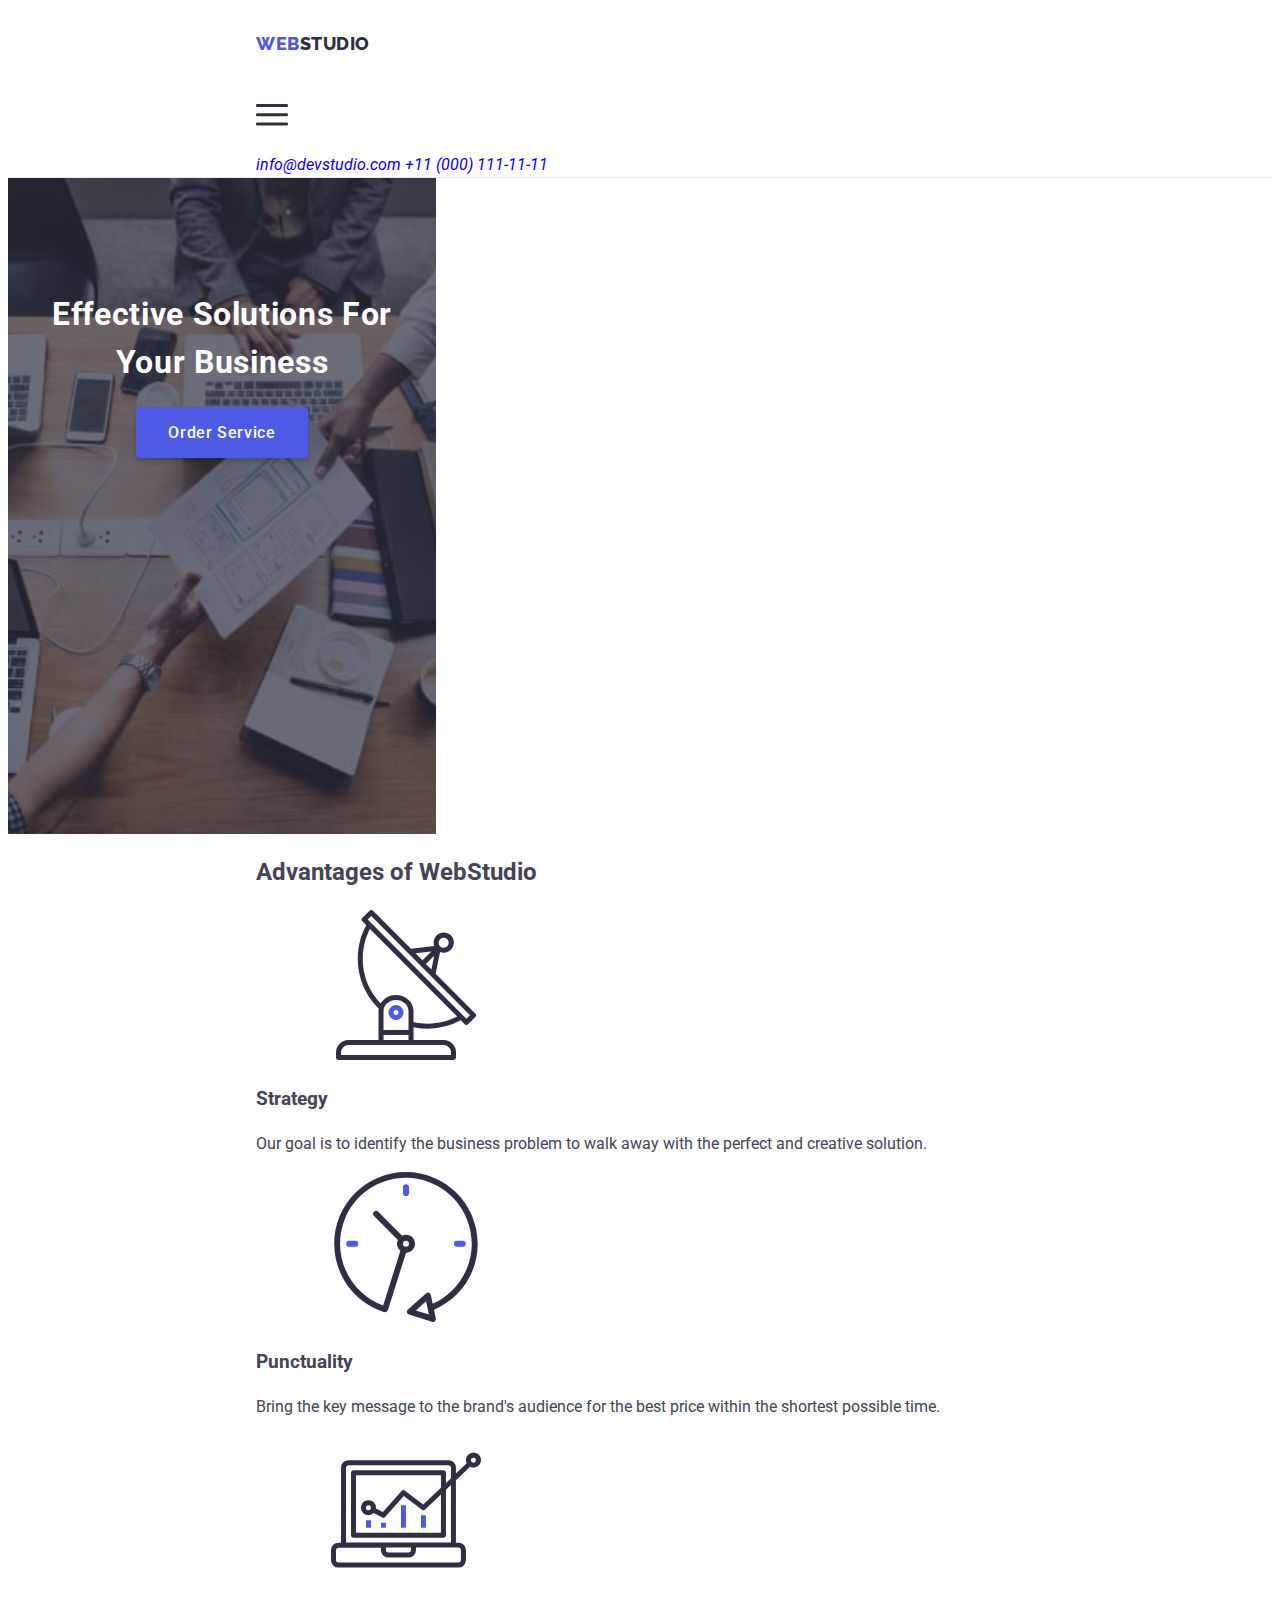
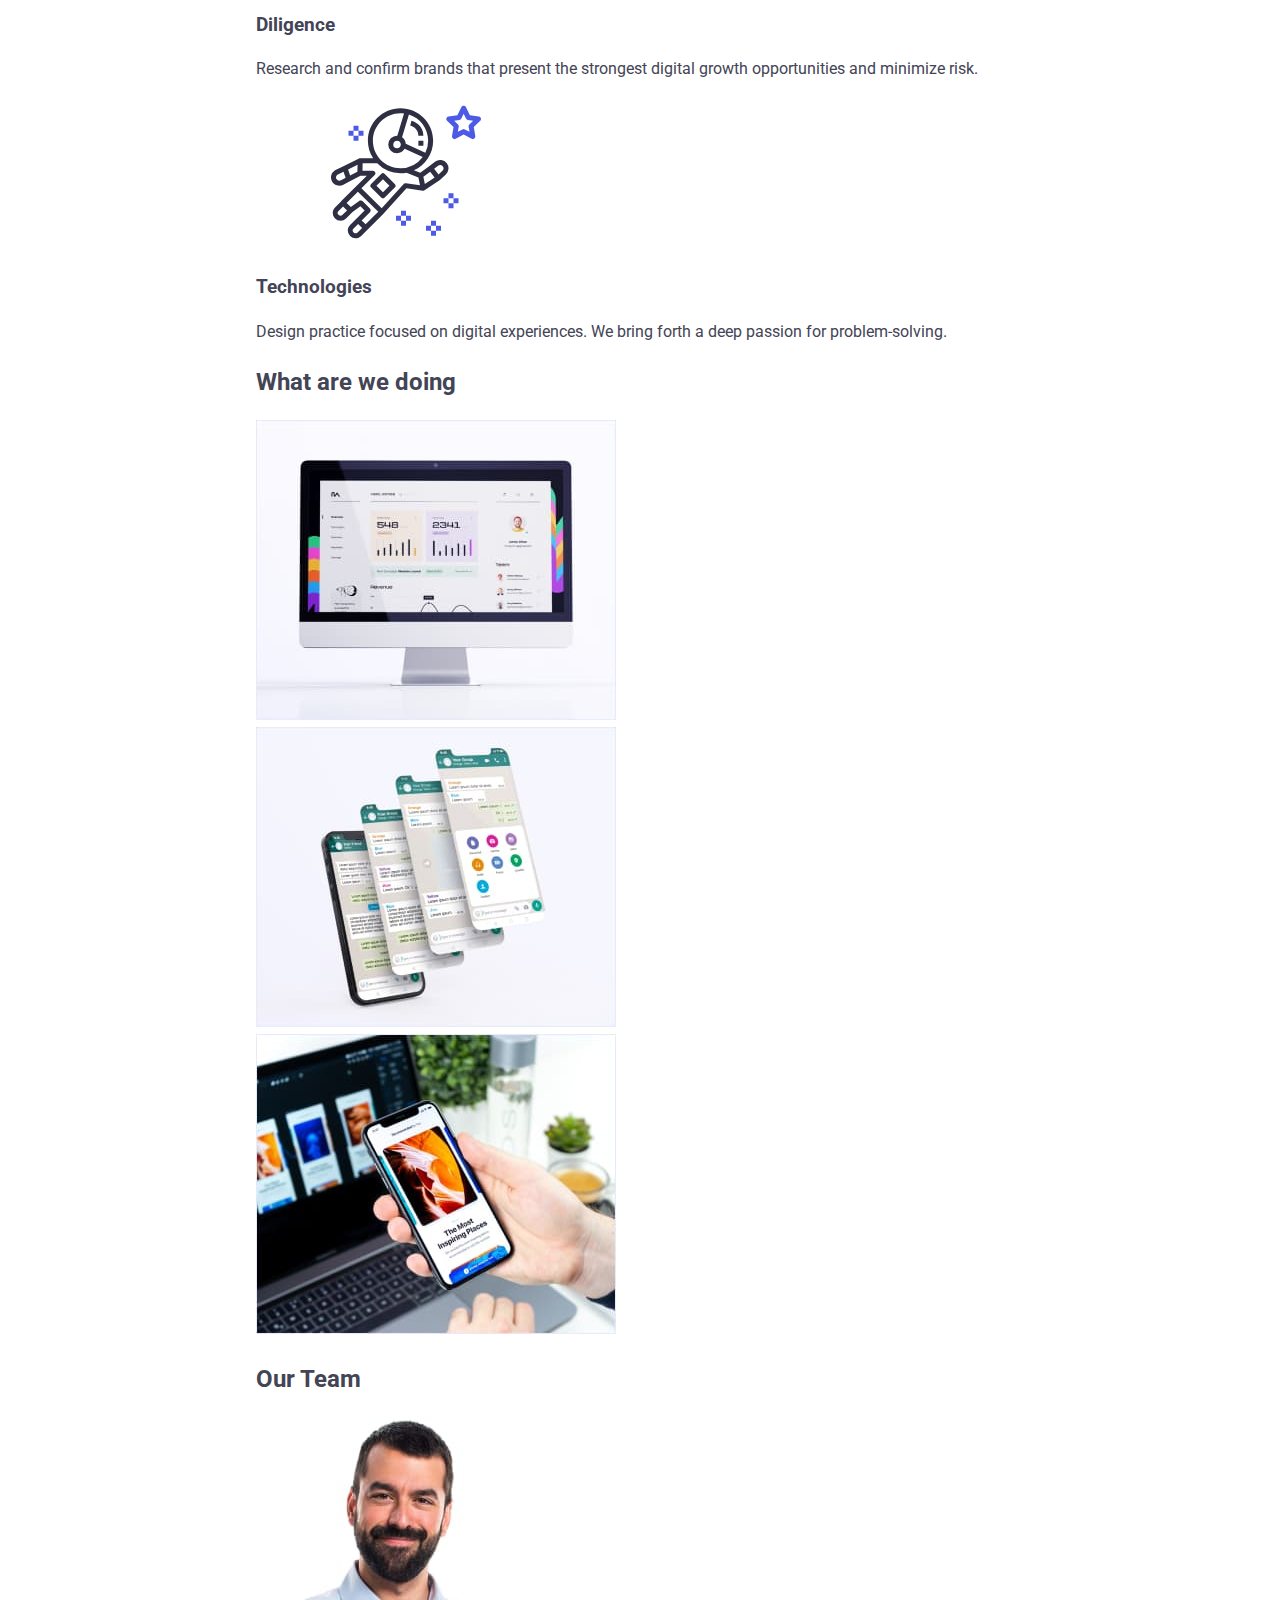
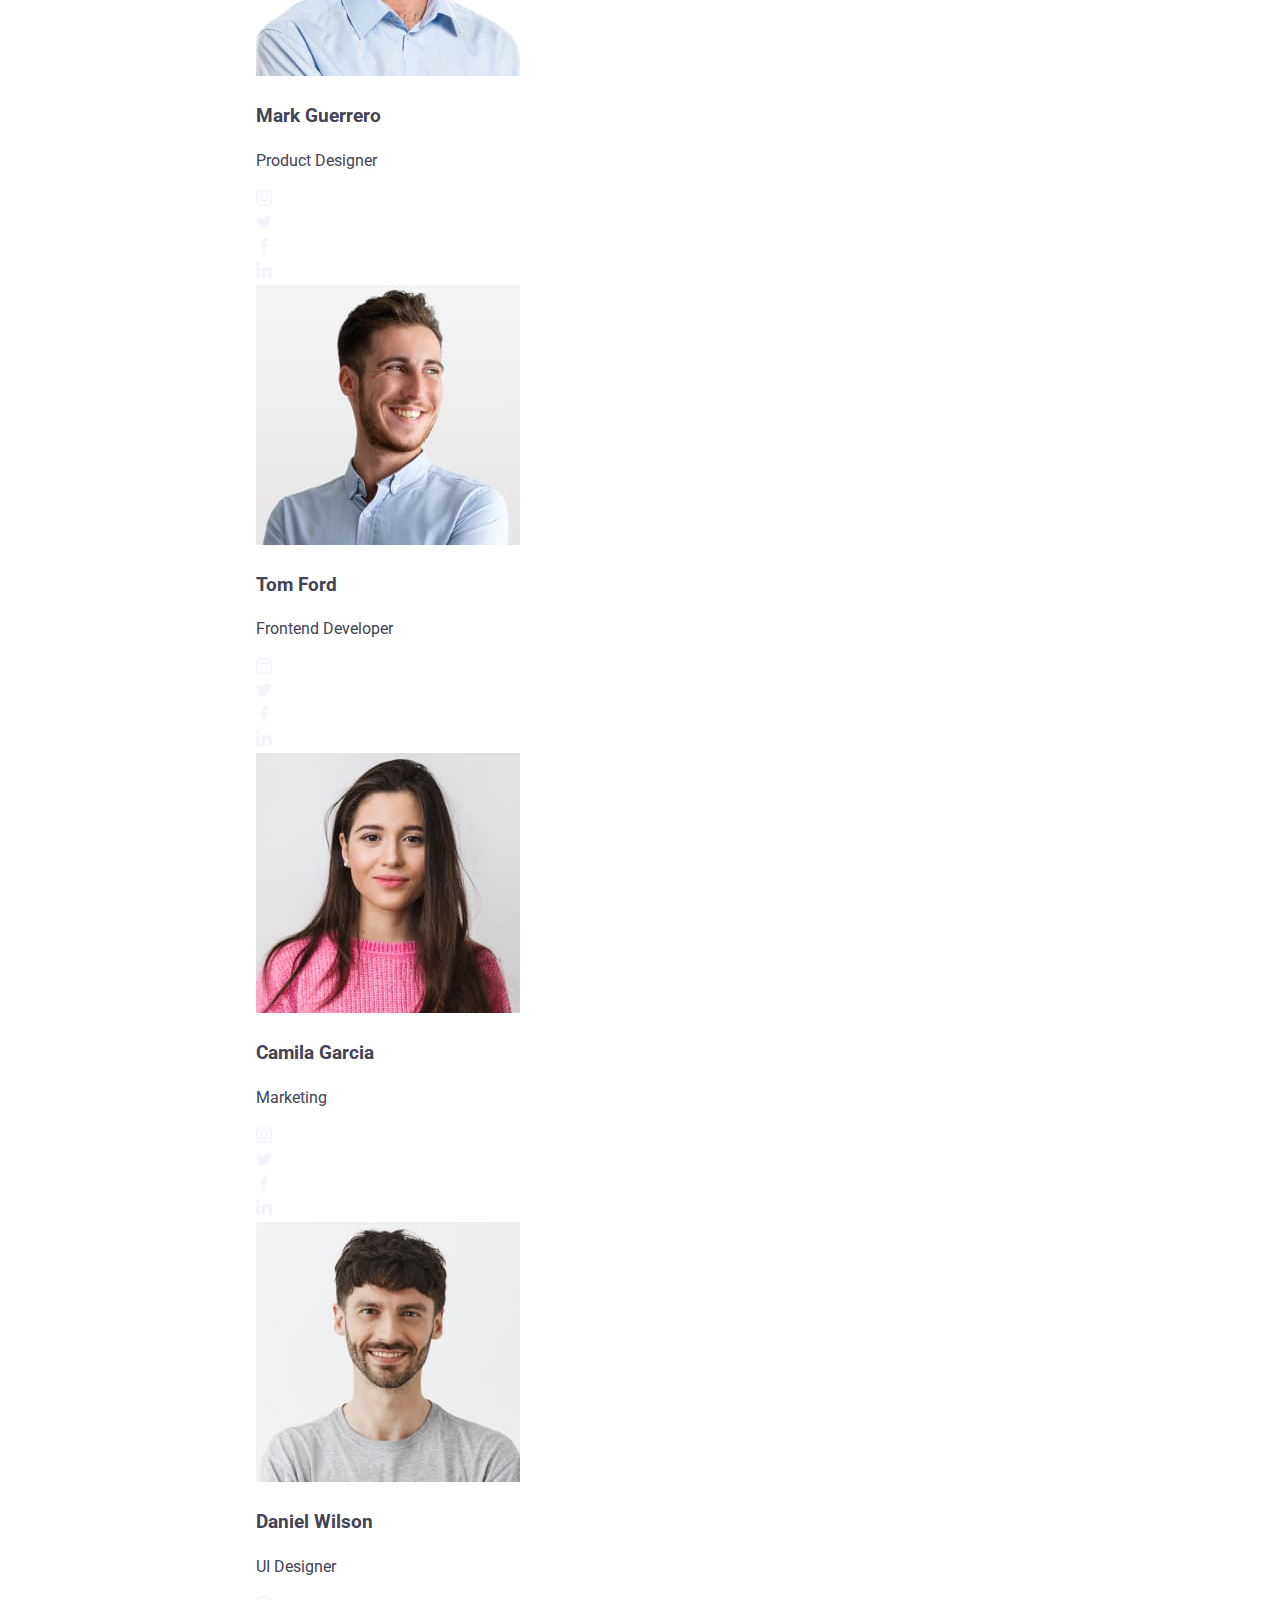
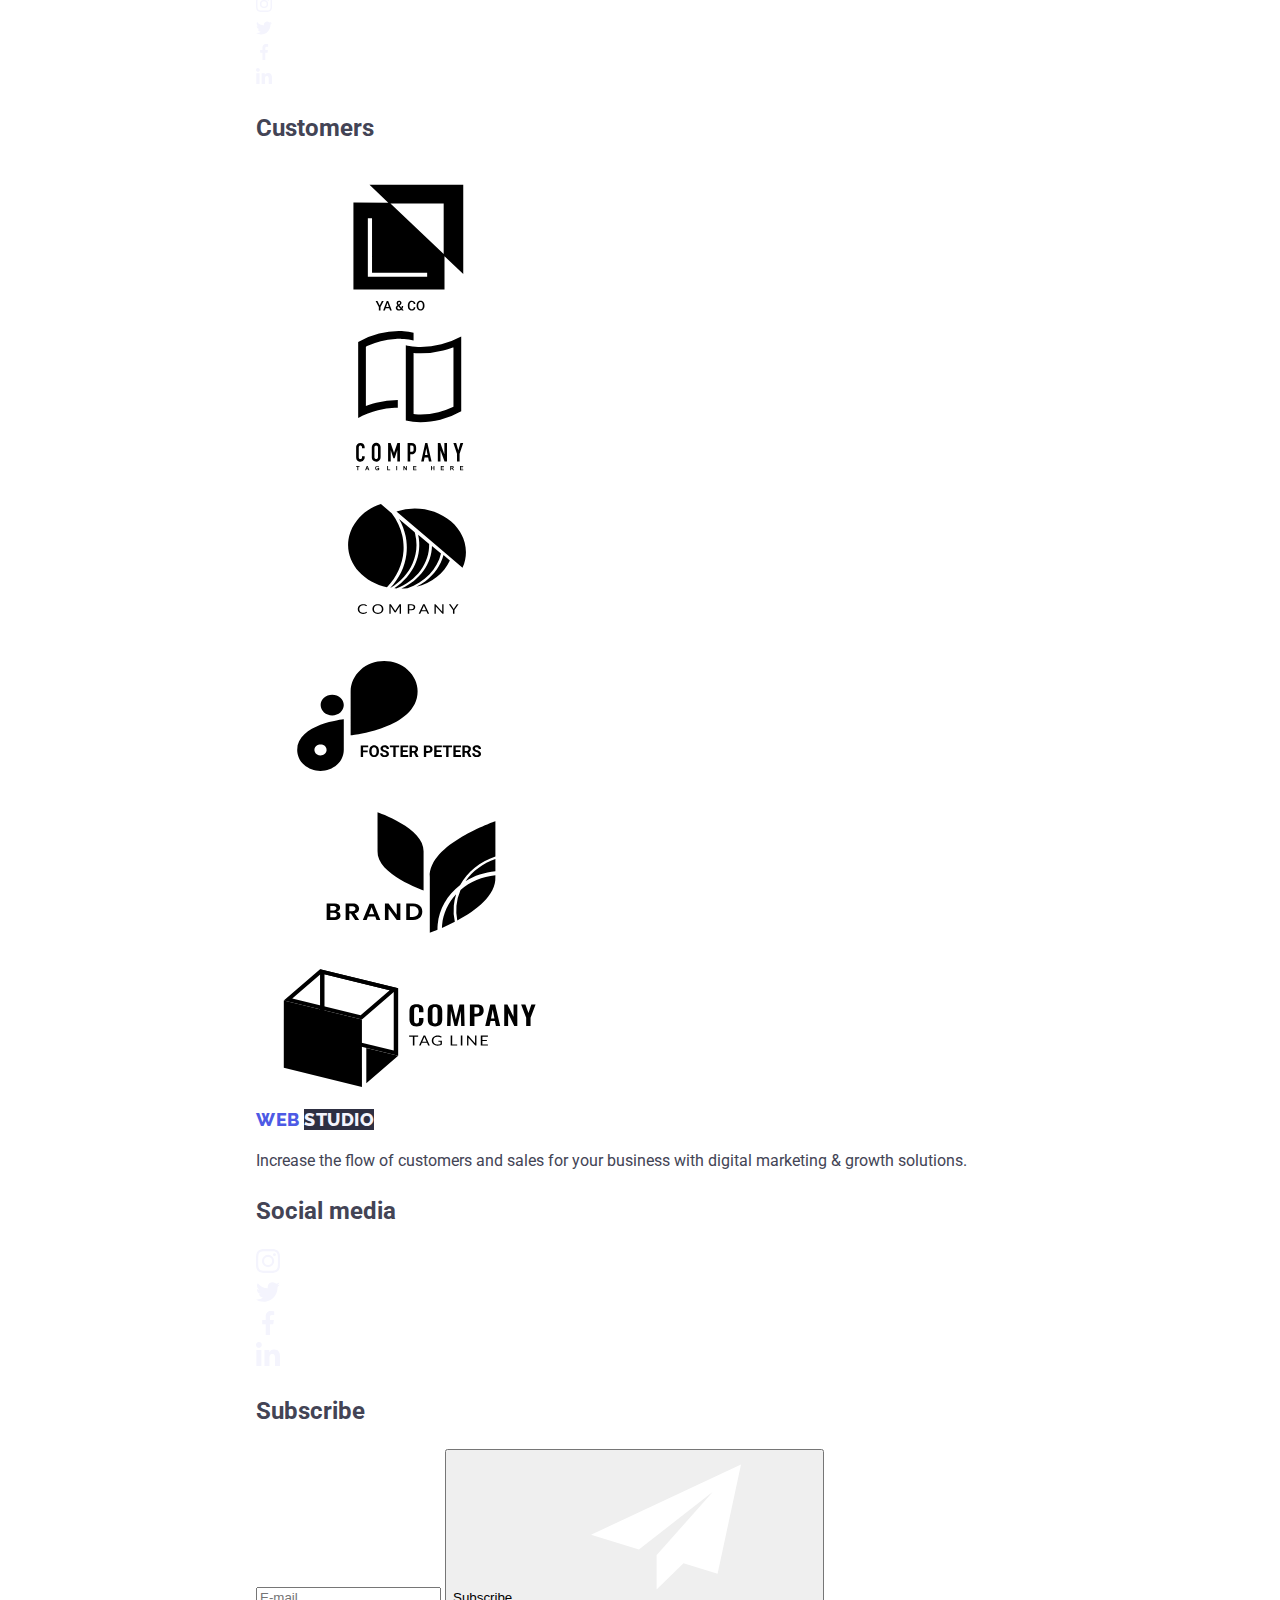
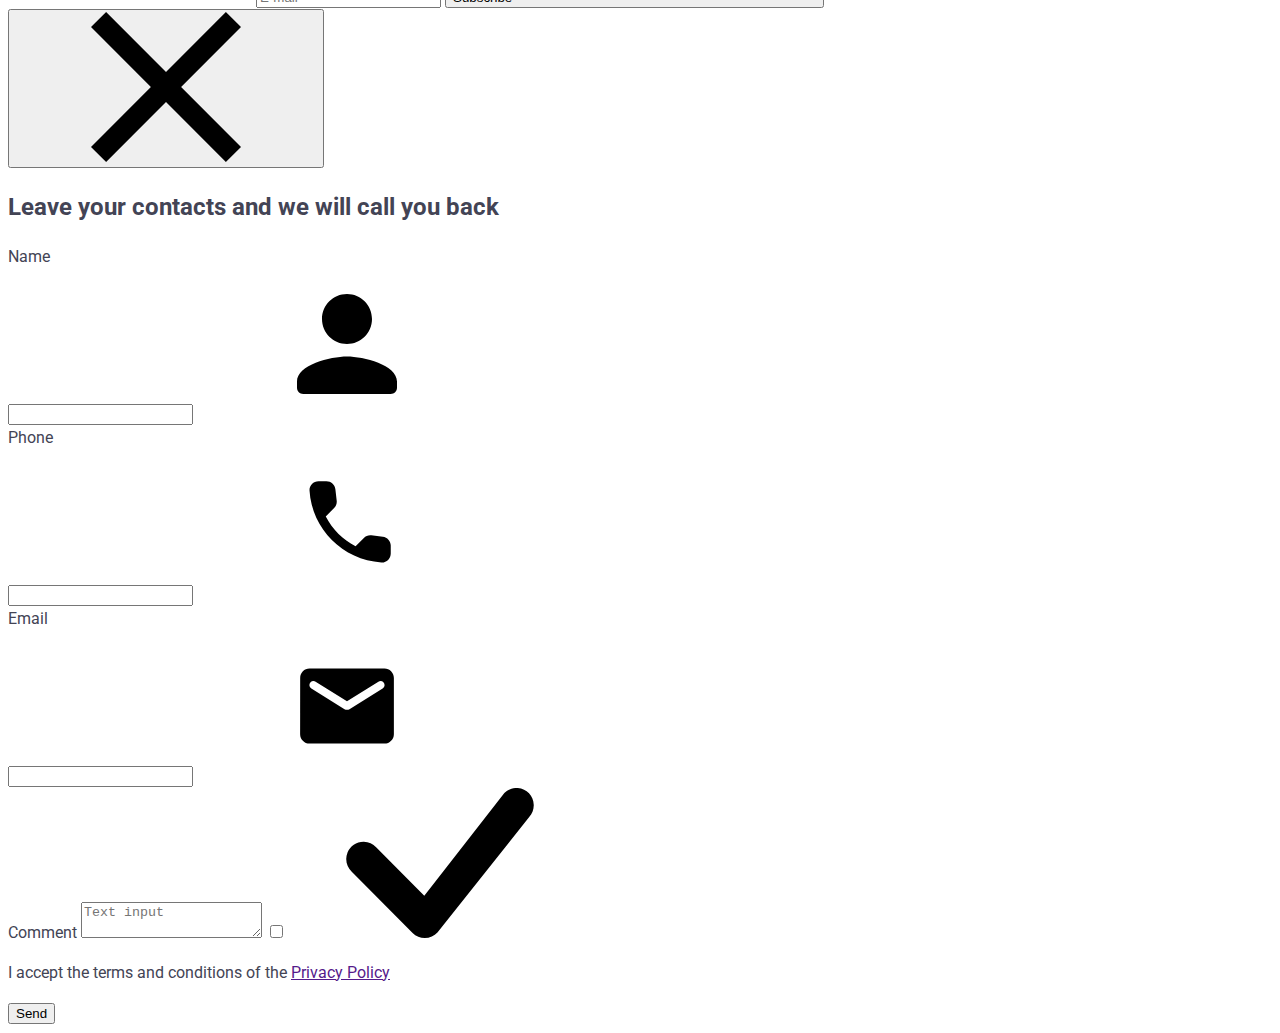
==== commit e1e1324e: "Update index.html" ====
--- a/index.html
+++ b/index.html
@@ -26,9 +26,7 @@
       <div class="container flex-container">
         <nav class="main-nav">
           <a href="./index.html" class="logo link">Web<span class="logo-header">Studio</span></a>
-          
-
-          
+
           <div class="mob-menu is-open" data-mobile-menu>
             <ul class="list nav-list">
               <li class="nav-item">
@@ -41,22 +39,20 @@
                 <a href="" class="link nav-title primary-acent">Contacts</a>
               </li>
             </ul>
-          </nav>
-          <button type="button" class="button-menu" aria-expanded="false" data-mobile-menu-open>
-            <svg width="32" height="22" class="svg-menu" aria-label="switch mobile menu">
-              <use href="./images/icons.svg#icon-menu"></use>
-            </svg>
-          </button>
-  
-            <address class="nav-address">
-              <a href="mailto:info@devstudio.com" class="link contact primary-acent"
-              >info@devstudio.com</a
-            >
-              <a href="tel:+110001111111" class="link contact primary-acent">+11 (000) 111-11-11</a>
-            </address>
-
-            
           </div>
+        </nav>
+        <button type="button" class="button-menu" aria-expanded="false" data-mobile-menu-open>
+          <svg width="32" height="22" class="svg-menu" aria-label="switch mobile menu">
+            <use href="./images/icons.svg#icon-menu"></use>
+          </svg>
+        </button>
+
+        <address class="nav-address">
+          <a href="mailto:info@devstudio.com" class="link contact primary-acent"
+            >info@devstudio.com</a
+          >
+          <a href="tel:+110001111111" class="link contact primary-acent">+11 (000) 111-11-11</a>
+        </address>
       </div>
     </header>
 
@@ -65,7 +61,7 @@
 
       <section class="hero-section">
         <div class="container">
-          <h1 class="title hero">Effective Solutions for Your Business</h1>
+          <h1 class="title">Effective Solutions for Your Business</h1>
           <button type="button" class="button" data-modal-open>Order Service</button>
         </div>
       </section>
@@ -172,7 +168,7 @@
           <ul class="list team-list">
             <li class="team-item">
               <img
-                class="img"
+                class="img team-img"
                 src="./images/team-mark.jpg"
                 alt="Smiling man with a beard"
                 width="264"
@@ -214,7 +210,7 @@
             </li>
             <li class="team-item">
               <img
-                class="img"
+                class="img team-img"
                 src="./images/team-tom.jpg"
                 alt="A young man looks to the side"
                 width="264"
@@ -256,7 +252,7 @@
             </li>
             <li class="team-item">
               <img
-                class="img"
+                class="img team-img"
                 src="./images/team-camila.jpg"
                 alt="Brunette in a pink sweater"
                 width="264"
@@ -297,7 +293,12 @@
               </div>
             </li>
             <li class="team-item">
-              <img class="img" src="./images/team-dan.jpg" alt="Smiling young man" width="264" />
+              <img
+                class="img team-img"
+                src="./images/team-dan.jpg"
+                alt="Smiling young man"
+                width="264"
+              />
               <div class="team-card">
                 <h3 class="team-item-title">Daniel Wilson</h3>
                 <p class="team-text">UI Designer</p>
@@ -392,7 +393,7 @@
     <!-- Footer -->
     <footer class="footer-section">
       <div class="container flex-container">
-        <div>
+        <div class="footer-webstudio">
           <a href="./index.html" class="logo link">Web <span class="logo-footer">Studio</span></a>
           <p class="text-footer">
             Increase the flow of customers and sales for your business with digital marketing &
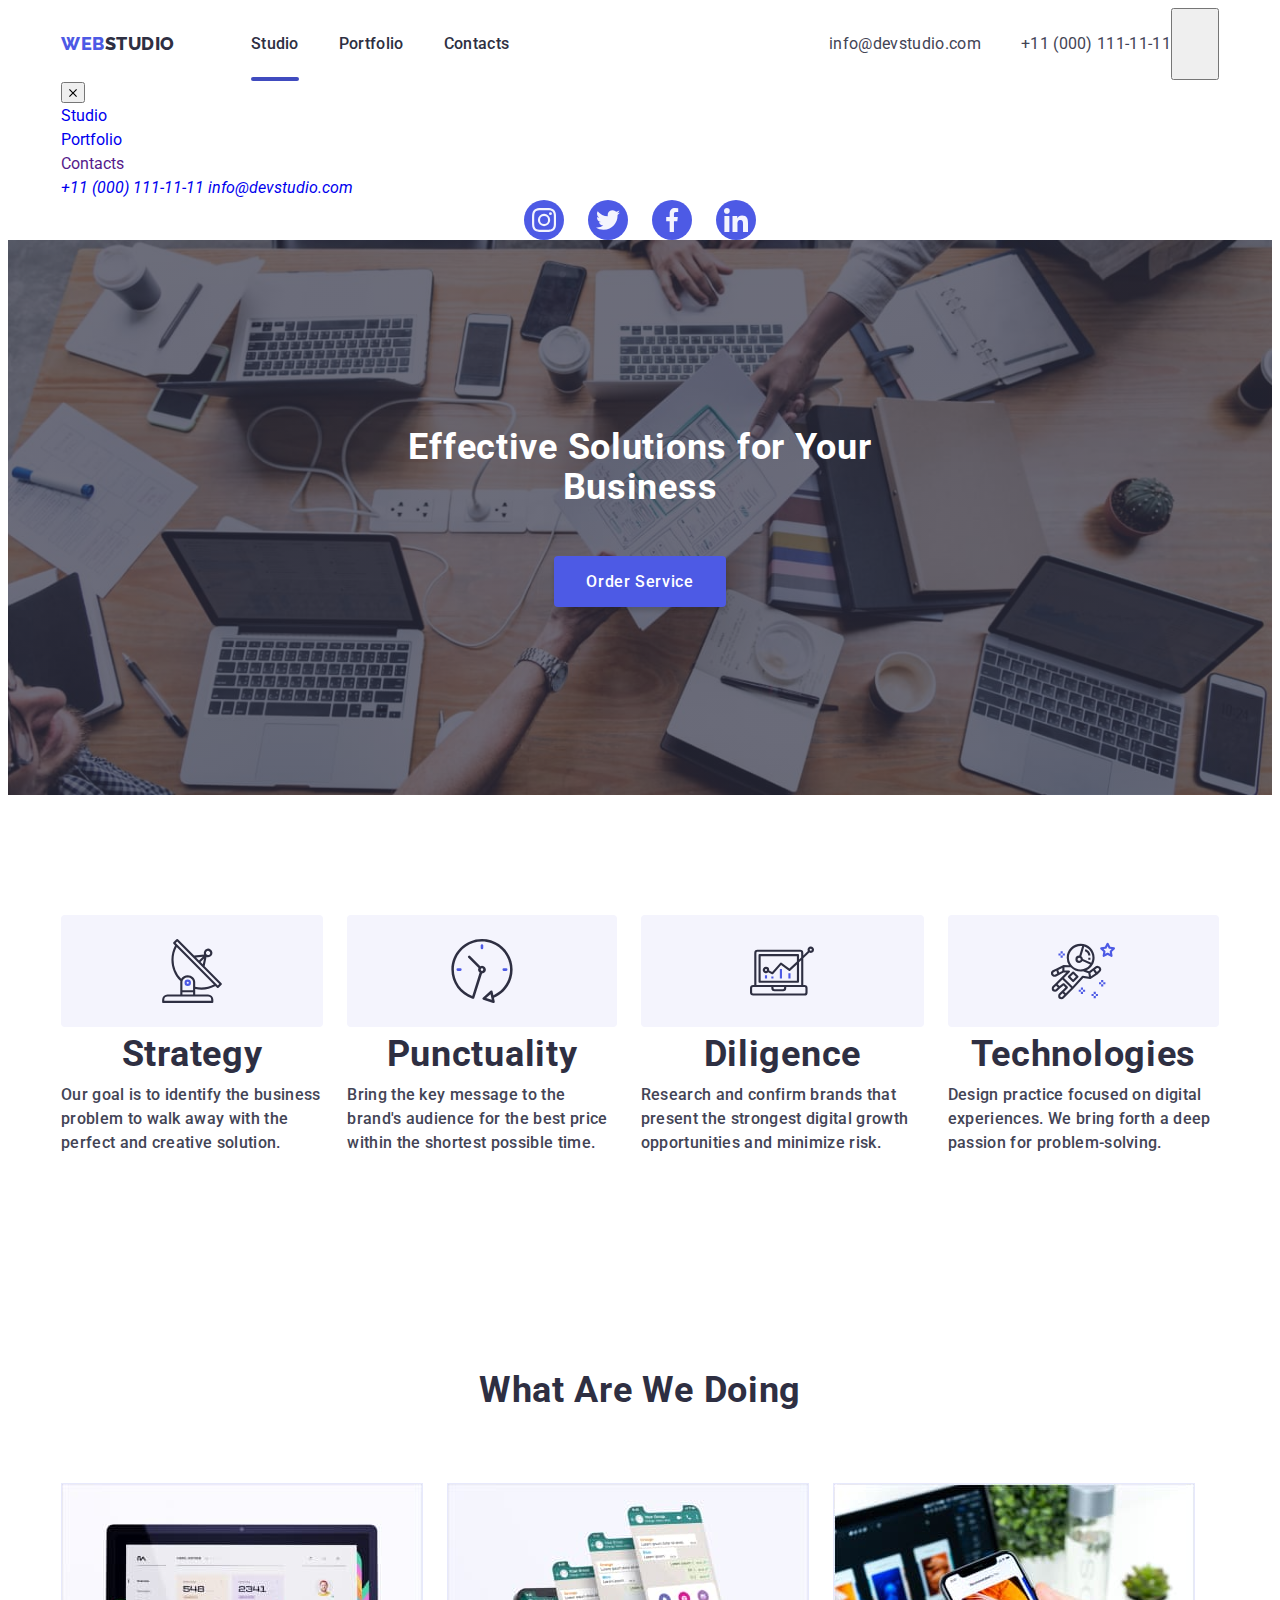
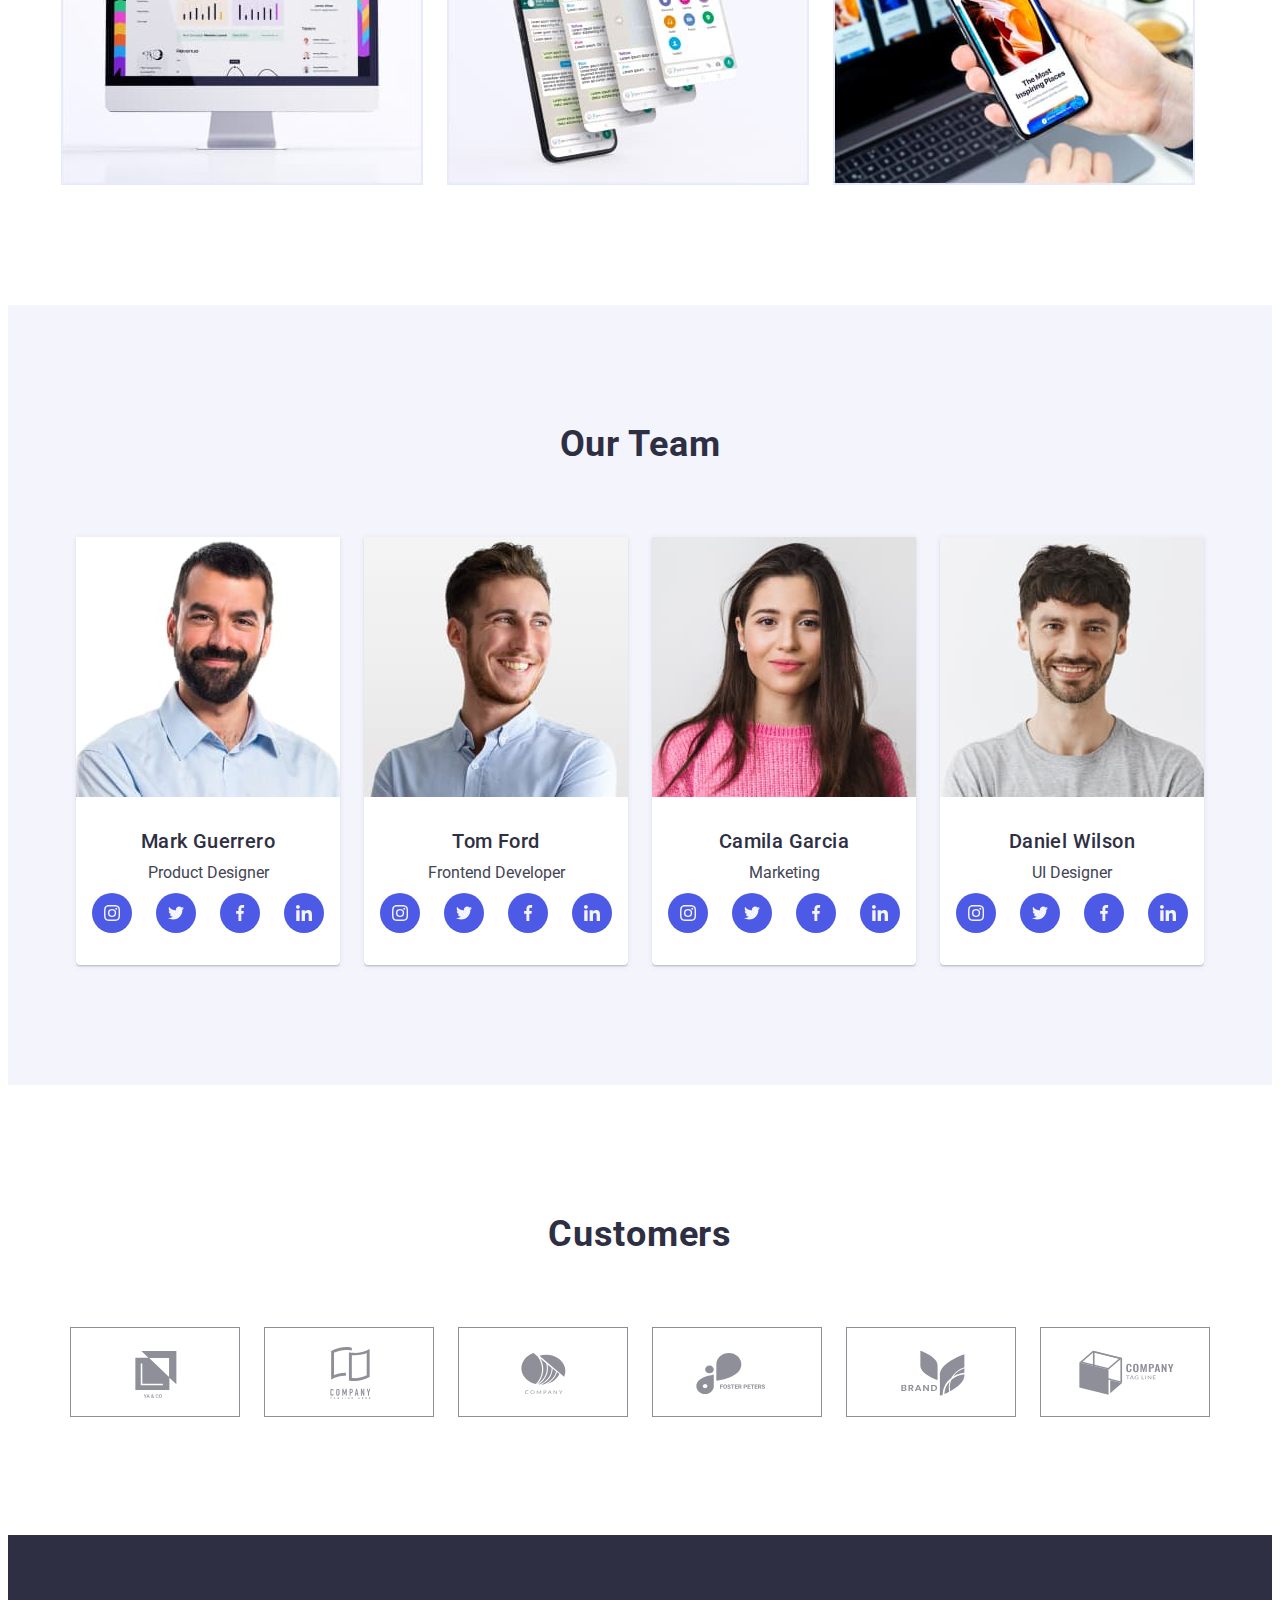
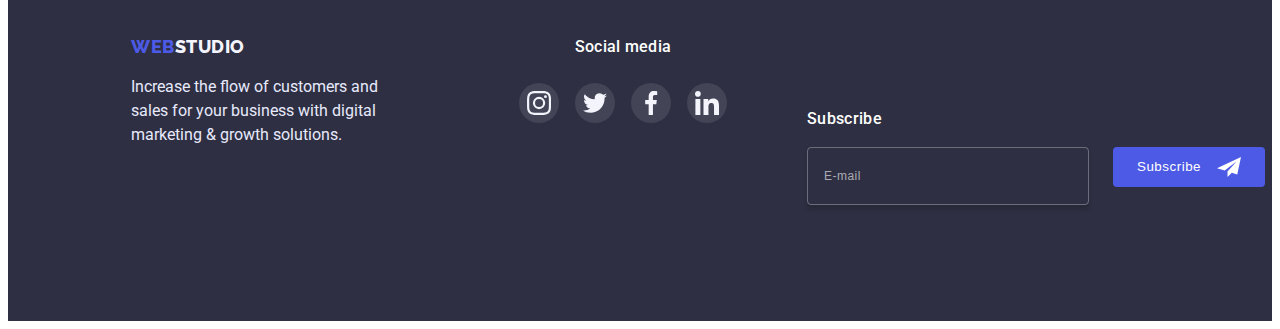
==== commit dab60e67: "Update index.html" ====
--- a/index.html
+++ b/index.html
@@ -27,7 +27,7 @@
         <nav class="main-nav">
           <a href="./index.html" class="logo link">Web<span class="logo-header">Studio</span></a>
 
-          <div class="mob-menu is-open" data-mobile-menu>
+          <div class="menu">
             <ul class="list nav-list">
               <li class="nav-item">
                 <a href="./index.html" class="link nav-title primary-acent current">Studio</a>
@@ -41,11 +41,6 @@
             </ul>
           </div>
         </nav>
-        <button type="button" class="button-menu" aria-expanded="false" data-mobile-menu-open>
-          <svg width="32" height="22" class="svg-menu" aria-label="switch mobile menu">
-            <use href="./images/icons.svg#icon-menu"></use>
-          </svg>
-        </button>
 
         <address class="nav-address">
           <a href="mailto:info@devstudio.com" class="link contact primary-acent"
@@ -53,6 +48,77 @@
           >
           <a href="tel:+110001111111" class="link contact primary-acent">+11 (000) 111-11-11</a>
         </address>
+
+        <button type="button" class="button-menu" width="32" height="22" data-menu-open>
+          <svg width="32" height="22" class="svg-menu" aria-label="switch mobile menu">
+            <use href="./images/icons.svg#icon-menu"></use>
+          </svg>
+        </button>
+      </div>
+
+      <!-- Mobile -->
+      <div class="mob-menu is-hidden" data-menu>
+        <div class="container container-menu">
+          <button type="button" class="button-close" data-menu-close>
+            <svg width="8" height="8" class="svg-close" aria-label="switch mobile menu">
+              <use href="./images/icons.svg#icon-close-btn"></use>
+            </svg>
+          </button>
+
+          <nav>
+            <ul class="list mob-menu-list">
+              <li class="mob-menu-item">
+                <a href="./index.html" class="link mob-title primary-acent">Studio</a>
+              </li>
+              <li class="mob-menu-item">
+                <a href="./portfolio.html" class="link mob-title primary-acent">Portfolio</a>
+              </li>
+              <li class="mob-menu-item">
+                <a href="" class="link mob-title primary-acent">Contacts</a>
+              </li>
+            </ul>
+          </nav>
+
+          <div class="mob-contact">
+            <address class="mob-menu-address">
+              <a href="tel:+110001111111" class="link mob-tel">+11 (000) 111-11-11</a>
+              <a href="mailto:info@devstudio.com" class="link mob-mail">info@devstudio.com</a>
+            </address>
+
+            <ul class="list team-social">
+              <li>
+                <a class="link social-link" href="" aria-label="Link instagram">
+                  <svg class="social-icon" width="24" height="24">
+                    <use href="./images/icons.svg#icon-team-instagram"></use>
+                  </svg>
+                </a>
+              </li>
+              <li>
+                <a class="link social-link" href="" aria-label="Link twitter">
+                  <svg class="social-icon" width="24" height="24">
+                    <use href="./images/icons.svg#icon-team-twitter"></use>
+                  </svg>
+                </a>
+              </li>
+              <li>
+                <a class="link social-link" href="" aria-label="Link facebook">
+                  <svg class="social-icon" width="24" height="24">
+                    <use href="./images/icons.svg#icon-team-facebook"></use>
+                  </svg>
+                </a>
+              </li>
+              <li>
+                <a class="link social-link" href="" aria-label="Link linkedin">
+                  <svg class="social-icon" width="24" height="24">
+                    <use href="./images/icons.svg#icon-team-linkedin"></use>
+                  </svg>
+                </a>
+              </li>
+            </ul>
+          </div>
+        </div>
+
+        <!-- End Mobile -->
       </div>
     </header>
 
@@ -138,6 +204,7 @@
                 class="img"
                 src="./images/photo-with-monitor.jpg"
                 alt="Photo with monitor"
+                srcset="./images/photo-with-monitor.jpg 1x, ./images/photo-with-monitor@2x.jpg 2x"
                 width="360"
               />
             </li>
@@ -146,6 +213,7 @@
                 class="img"
                 src="./images/photo-with-phone.jpg"
                 alt="Photo with phone"
+                srcset="./images/photo-with-phone.jpg 1x, ./images/photo-with-phone@2x.jpg 2x"
                 width="360"
               />
             </li>
@@ -154,6 +222,11 @@
                 class="img"
                 src="./images/phone-in-the-hands-of-a-person.jpg"
                 alt="Phone in the hands of a person"
+                srcset="
+                  ./
+                  images/phone-in-the-hands-of-a-person.jpg    1x,
+                  ./images/phone-in-the-hands-of-a-person@2x.jpg 2x
+                "
                 width="360"
               />
             </li>
@@ -171,6 +244,7 @@
                 class="img team-img"
                 src="./images/team-mark.jpg"
                 alt="Smiling man with a beard"
+                srcset="./images/team-mark.jpg 1x, ./images/team-mark@2x.jpg 2x"
                 width="264"
               />
               <div class="team-card">
@@ -213,6 +287,7 @@
                 class="img team-img"
                 src="./images/team-tom.jpg"
                 alt="A young man looks to the side"
+                srcset="./images/team-tom.jpg 1x, ./images/team-tom@2x.jpg 2x"
                 width="264"
               />
               <div class="team-card">
@@ -255,6 +330,7 @@
                 class="img team-img"
                 src="./images/team-camila.jpg"
                 alt="Brunette in a pink sweater"
+                srcset="./images/team-camila.jpg 1x, ./images/team-camila@2x.jpg 2x"
                 width="264"
               />
               <div class="team-card">
@@ -297,6 +373,7 @@
                 class="img team-img"
                 src="./images/team-dan.jpg"
                 alt="Smiling young man"
+                srcset="./images/team-dan.jpg 1x, ./images/team-daniel@2x.jpg 2x"
                 width="264"
               />
               <div class="team-card">
--- a/css/styles.css
+++ b/css/styles.css
@@ -31,48 +31,52 @@
 }
 
 .container {
-  padding-left: 16px;
-  padding-right: 16px;
+  width: 100%;
+  padding-left: 15px;
+  padding-right: 15px;
+  margin-right: auto;
   margin-left: auto;
-  margin-right: auto;
-}
-
-@media screen and (min-width: 428x) {
+}
+
+@media screen (min-width: 480px) {
   .container {
-    max-width: 428px;
+    width: 428px;
   }
 }
 
 @media screen and (min-width: 768px) {
   .container {
-    max-width: 768px;
-  }
-}
-
-@media screen and (min-width: 1158px) {
-  max-width: 1158px;
-  padding-left: 15px;
-  padding-right: 15px;
-}
-
-.page-header {
-  position: relative;
+    width: 768px;
+  }
+}
+
+@media screen and (min-width: 1158px) {
+  .container {
+    width: 1158px;
+  }
+}
+
+.border {
   background-color: var(--white);
   border-bottom: 1px solid var(--additional-color);
 }
 
-.button-menu {
-  background-color: transparent;
-  padding: 24px 0 24px 0;
-  margin: 0;
-  border: none;
-  cursor: pointer;
-}
-
-.svg-menu {
-  stroke: var(--title-color);
-  stroke-width: 3px;
-  fill: none;
+.flex-container {
+  display: flex;
+}
+
+@media screen and (min-width: 1158px) {
+  .current::after {
+    content: '';
+    position: absolute;
+    left: 0;
+    bottom: -3.5px;
+
+    width: 100%;
+    height: 4px;
+    background-color: var(--button-acent);
+    border-radius: 2px;
+  }
 }
 
 /* Header */
@@ -86,8 +90,8 @@
   line-height: 1.33;
   color: var(--acent-color);
 
-  /* display: flex;
-  align-items: center; */
+  display: flex;
+  align-items: center;
   letter-spacing: 0.03em;
   text-transform: uppercase;
 }
@@ -107,47 +111,18 @@
 }
 
 /* Site Nav*/
-
 .main-nav {
   display: flex;
   align-items: center;
-  justify-content: space-between;
-}
-
-.mob-menu {
-  display: none;
-  position: absolute;
-  top: 0;
-  left: 0;
-  width: 100vw;
-  height: 100vw;
-
-  @media screen and (max-width: 767px) {
-    .mob-menu.is-open {
-      display: block;
-    }
-  }
-}
-
-/* .current::after {
-  content: '';
-  position: absolute;
-  left: 0;
-  bottom: -3.5px;
-
-  width: 100%;
-  height: 4px;
-  background-color: var(--button-acent);
-  border-radius: 2px;
-} */
-
-/* .nav-list {
+}
+
+.nav-list {
   display: flex;
   column-gap: 40px;
   margin-left: 76px;
-} */
-
-/* .nav-title {
+}
+
+.nav-title {
   position: relative;
   padding-top: 24px;
   padding-bottom: 24px;
@@ -156,7 +131,7 @@
   font-weight: 500;
   letter-spacing: 0.02em;
   color: var(--title-color);
-} */
+}
 
 .primary-acent {
   transition: color 250ms cubic-bezier(0.4, 0, 0.2, 1);
@@ -167,14 +142,14 @@
   color: var(--button-acent);
 }
 
-/* .nav-address {
+.nav-address {
   display: flex;
   column-gap: 40px;
   margin-left: auto;
   font-style: normal;
-} */
-
-/* .contact,
+}
+
+.contact,
 .text-portfolio {
   font-family: inherit;
   font-weight: 400;
@@ -186,70 +161,64 @@
 .contact {
   padding-top: 24px;
   padding-bottom: 24px;
-} */
+}
 
 /* Hero */
 .hero-section {
   background-color: var(--title-color);
-
+  padding-top: 112px;
+  padding-bottom: 112px;
+  margin-left: auto;
+  margin-right: auto;
+  max-width: 428px;
+  text-align: center;
+  background-image: linear-gradient(rgba(46, 47, 66, 0.7), rgba(46, 47, 66, 0.7)),
+    url(../images/hero-photo.jpg);
   background-repeat: no-repeat;
   background-position: center;
   background-size: cover;
-  text-align: center;
-}
-
-@media screen and (min-width: 428px) {
+}
+
+@media screen and (min-width: 768px) {
   .hero-section {
-    background-image: linear-gradient(rgba(46, 47, 66, 0.7), rgba(46, 47, 66, 0.7)),
-      url(../images/mob-hero.jpg);
-    max-width: 428px;
-    height: 432px;
-    padding-top: 112px;
-    padding-bottom: 112px;
-  }
-}
-
-@media (min-device-pixel-ratio: 2) and (min-width: 320px),
-  (-webkit-min-device-pixel-ratio: 2) and (min-width: 320px),
-  (-o-min-device-pixel-ratio: 2/1) and (min-width: 320px),
-  (min-resolution: 192dpi) and (min-width: 320px),
-  (min-resolution: 2dppx) and (min-width: 320px) {
+    padding-top: 111px;
+    padding-bottom: 108px;
+    max-width: 768px;
+  }
+}
+
+@media screen and (min-width: 1158px) {
   .hero-section {
-    background-image: linear-gradient(rgba(46, 47, 66, 0.7), rgba(46, 47, 66, 0.7)),
-      url(../images/mob-hero@2x.jpg);
-  }
-
-  /* padding-top: 188px;
-  padding-bottom: 188px;
- */
-
-  /* max-width: 1440px; */
+    padding-top: 188px;
+    padding-bottom: 188px;
+    max-width: 1440px;
+  }
 }
 
 .title {
   margin-top: 0;
+  margin-bottom: 72px;
   margin-left: auto;
   margin-right: auto;
-  font-weight: 700;
+  max-width: 318px;
+
   color: var(--white);
-  letter-spacing: 0.02em;
-  text-transform: capitalize;
-}
-
-@media screen and (min-widt: 428px) {
+}
+
+@media screen and (min-width: 768px) {
   .title {
-    font-size: 36px;
-    line-height: 1.11;
-    min-width: 318px;
-    margin-bottom: 72px;
-  }
-}
-
-@media screen and (min-widt: 1158px) {
-  .title {
+    max-width: 494px;
+    margin-bottom: 40px;
+    font-weight: 700;
     font-size: 56px;
     line-height: 1.07;
-    max-width: 496;
+    letter-spacing: 0.02em;
+  }
+}
+
+@media screen and (min-width: 1158px) {
+  .title {
+    max-width: 496px;
     margin-bottom: 48px;
   }
 }
@@ -280,3 +249,943 @@
 .btn-accept:focus {
   background-color: var(--button-acent);
 }
+
+/* Advantages */
+
+.advantages-section,
+.customers-section,
+.footer-section {
+  padding-top: 96px;
+  padding-bottom: 96px;
+}
+
+@media screen and (min-width: 1158px) {
+  .advantages-section {
+    padding-top: 120px;
+  }
+}
+
+.visually-hidden {
+  bord-itemer: 0;
+  clip: rect(0 0 0 0);
+  clip-path: inset(50%);
+  height: 1px;
+  margin: -1px;
+  overflow: hidden;
+  padding: 0;
+  position: absolute;
+  width: 1px;
+  white-space: nowrap;
+}
+
+.advantages-list :nth-child(4) {
+  margin-bottom: 0;
+}
+
+@media screen and (min-width: 768px) {
+  .advantages-list {
+    display: flex;
+    flex-wrap: wrap;
+    column-gap: 24px;
+    row-gap: 72px;
+  }
+}
+
+@media screen and (min-width: 1158px) {
+  .advantages-list {
+    flex-wrap: nowrap;
+    row-gap: 0;
+  }
+}
+
+@media screen and (max-width: 1157px) {
+  .advantages-bgicon {
+    display: none;
+    margin-bottom: 0;
+  }
+}
+
+.advantages-item {
+  margin-bottom: 72px;
+}
+
+@media screen and (min-width: 768px) {
+  .advantages-item {
+    margin-bottom: 0;
+  }
+}
+
+.title-container,
+.team-item-title {
+  margin-top: 0;
+  margin-bottom: 8px;
+  color: var(--title-color);
+}
+
+.title-container,
+.team-item-title,
+.title {
+  font-size: 36px;
+  font-weight: 700;
+  line-height: 1.11;
+  letter-spacing: 0.02em;
+  text-align: center;
+}
+
+.advantages-text,
+.team-text {
+  margin-top: 0;
+  margin-bottom: 0;
+}
+
+.advantages-text {
+  font-weight: 500;
+  font-size: 16px;
+  line-height: 1.5;
+  letter-spacing: 0.02em;
+}
+
+/* Services and Team*/
+.team-section {
+  padding-top: 96px;
+  padding-bottom: 128px;
+}
+
+@media screen and (min-width: 768px) {
+  .team-section {
+    padding-bottom: 108px;
+  }
+}
+
+@media screen and (min-width: 1158px) {
+  .services-section,
+  .team-section {
+    padding-top: 120px;
+    padding-bottom: 120px;
+  }
+}
+
+.services-title,
+.team-title,
+.customers-title {
+  margin-top: 0;
+  margin-bottom: 72px;
+
+  font-weight: 700;
+  font-size: 36px;
+  line-height: 1.11;
+
+  text-align: center;
+  letter-spacing: 0.02em;
+  text-transform: capitalize;
+
+  color: var(--title-color);
+}
+
+@media screen and (max-width: 1157px) {
+  .services-section {
+    display: none;
+  }
+}
+
+.team-list {
+  text-align: center;
+}
+
+@media screen and (min-width: 768px) {
+  .team-list {
+    display: flex;
+    flex-wrap: wrap;
+    column-gap: 24px;
+    row-gap: 72px;
+    justify-content: center;
+  }
+}
+
+@media screen and (min-width: 1158px) {
+  .team-list {
+    flex-wrap: nowrap;
+    row-gap: 0;
+  }
+
+  .services-list {
+    display: flex;
+    column-gap: 24px;
+  }
+}
+
+.services-item {
+  width: calc((100%-48px) / 3);
+  border: 1px solid var(--additional-color);
+}
+
+.img {
+  display: block;
+  width: 100%;
+  max-width: 100%;
+  height: auto;
+}
+
+.team-section {
+  background-color: var(--additional-secondary-color);
+}
+
+.team-card {
+  padding-top: 32px;
+  padding-bottom: 32px;
+}
+
+.team-item {
+  margin-bottom: 72px;
+  background: #ffffff;
+  box-shadow: 0px 1px 6px rgba(46, 47, 66, 0.08), 0px 1px 1px rgba(46, 47, 66, 0.16),
+    0px 2px 1px rgba(46, 47, 66, 0.08);
+  border-radius: 0px 0px 4px 4px;
+}
+
+.team-list :nth-child(4) {
+  margin-bottom: 0;
+}
+
+@media screen and (min-width: 768px) {
+  .advantages-item,
+  .team-item {
+    max-width: calc((100% - 24px) / 2);
+    margin-bottom: 0;
+  }
+}
+
+@media screen and (min-width: 1158px) {
+  .advantages-item,
+  .team-item {
+    max-width: calc((100%-72px) / 4);
+
+    .advantages-bgicon {
+      width: 100%;
+      height: 112px;
+      background-color: var(--additional-secondary-color);
+      border-radius: 4px;
+      margin-bottom: 8px;
+
+      display: flex;
+      justify-content: center;
+      align-items: center;
+    }
+
+    .advantages-icon {
+      width: 64px;
+      height: 64px;
+    }
+  }
+}
+
+.team-item-title {
+  font-weight: 500;
+  font-size: 20px;
+  line-height: 1.2;
+  letter-spacing: 0.02em;
+}
+
+.team-text {
+  margin-bottom: 8px;
+}
+
+.team-social,
+.social-list {
+  display: flex;
+  column-gap: 24px;
+  justify-content: center;
+  align-items: center;
+
+  margin: 0;
+  padding-left: 0;
+}
+
+.social-link {
+  display: block;
+  width: 40px;
+  height: 40px;
+  background-color: var(--acent-color);
+  border-radius: 50%;
+
+  display: flex;
+  justify-content: center;
+  align-items: center;
+
+  transition: background-color 250ms cubic-bezier(0.4, 0, 0.2, 1);
+}
+
+.social-link:hover,
+.social-link:focus {
+  background-color: var(--button-acent);
+}
+
+/* Customers */
+
+.customers-list {
+  display: flex;
+  flex-wrap: wrap;
+  justify-content: center;
+  column-gap: 16px;
+  row-gap: 72px;
+}
+
+.customers-item {
+  max-width: calc((100% - 16px) / 2);
+  height: 88px;
+  border-radius: 4px;
+  cursor: pointer;
+
+  transition: border-color 250ms cubic-bezier(0.4, 0, 0.2, 1);
+}
+
+.customers-link {
+  display: block;
+  padding: 16px 40px;
+
+  transition: fill 250ms cubic-bezier(0.4, 0, 0.2, 1);
+  border: 1px solid var(--additional-light-grey);
+}
+
+.customers-icon {
+  display: block;
+  width: 110px;
+
+  height: 56px;
+  fill: var(--additional-light-grey);
+}
+
+.customers-link:hover {
+  border-color: var(--button-acent);
+}
+
+.customers-link:hover .customers-icon,
+.customers-link:focus .customers-icon {
+  fill: var(--button-acent);
+}
+
+@media screen and (min-width: 1158px) {
+  .customers-section {
+    padding-top: 130px;
+    padding-bottom: 120px;
+  }
+
+  .customers-list {
+    column-gap: 24px;
+  }
+
+  .customers-item {
+    width: calc((100%-120px) / 6);
+  }
+
+  .customers-link {
+    padding: 16px 32px;
+  }
+
+  .customers-icon {
+    width: 104px;
+  }
+}
+/* Footer */
+.footer-section {
+  background-color: var(--title-color);
+}
+
+.footer-section > .flex-container {
+  flex-direction: column;
+}
+
+@media screen and (min-width: 768px) {
+  .footer-section > .flex-container {
+    flex-direction: row;
+    flex-wrap: wrap;
+  }
+
+  .footer-section {
+    padding-left: 108px;
+  }
+}
+
+@media screen and (max-width: 480px) {
+  .flex-container {
+    display: block;
+  }
+}
+
+.footer-webstudio {
+  text-align: center;
+}
+
+.footer-webstudio > .logo {
+  justify-content: center;
+}
+
+.text-footer {
+  color: var(--additional-color);
+  min-width: 268px;
+  margin-bottom: 0;
+  margin-top: 16px;
+}
+
+@media screen and (min-width: 1158px) {
+  .footer-section {
+    padding-top: 100px;
+    padding-bottom: 100px;
+  }
+}
+
+.social-media,
+.subscribe {
+  margin-top: 72px;
+  text-align: center;
+}
+
+@media screen and (min-width: 768px) {
+  .footer-webstudio > .logo {
+    justify-content: left;
+  }
+
+  .footer-webstudio {
+    text-align: left;
+  }
+
+  .text-footer {
+    max-width: 264px;
+  }
+
+  .social-media {
+    margin-top: 0;
+  }
+}
+
+.social-title,
+.subscribe-title,
+.modal-request {
+  font-size: 16px;
+  font-weight: 500;
+  margin-top: 0;
+  margin-bottom: 0;
+  letter-spacing: 0.02em;
+  color: var(--white);
+}
+
+.social-title {
+  margin-bottom: 16px;
+}
+
+.social-media .social-list {
+  column-gap: 16px;
+}
+
+.social-list .social-link {
+  background-color: rgba(255, 255, 255, 0.1);
+}
+
+.social-list .social-link:hover,
+.social-list .social-link:focus {
+  background-color: var(--teel);
+}
+
+.subscribe-title {
+  margin-bottom: 16px;
+}
+
+.subscribe-input {
+  width: 396px;
+
+  height: 40px;
+  border: 1px solid rgba(255, 255, 255, 0.3);
+  padding: 8px 0px 8px 16px;
+  margin-bottom: 16px;
+  box-shadow: 0px 4px 4px rgba(0, 0, 0, 0.15);
+  border-radius: 4px;
+  background-color: transparent;
+
+  color: var(--white);
+  font-size: 12px;
+  font-weight: 400;
+  letter-spacing: 0.04em;
+}
+
+.subscribe-input::placeholder {
+  font-size: 12px;
+  color: rgba(255, 255, 255, 0.6);
+  letter-spacing: 0.04em;
+}
+
+.subscribe-btn {
+  display: inline-flex;
+  align-items: center;
+  max-width: 165px;
+  height: 40px;
+
+  cursor: pointer;
+  padding-right: 24px;
+  padding-left: 24px;
+
+  font-weight: 500;
+  line-height: 1.5;
+  letter-spacing: 0.04em;
+  color: var(--white);
+  background-color: var(--acent-color);
+  border-radius: 4px;
+  border: none;
+  transition: background-color 250ms cubic-bezier(0.4, 0, 0.2, 1);
+}
+
+.subscribe-btn:hover,
+.subscribe-btn:focus {
+  background-color: var(--button-acent);
+}
+
+.subscribe-icon {
+  height: 24px;
+  width: 24px;
+  margin-left: 16px;
+}
+
+@media screen and (min-width: 768px) {
+  .social-media {
+    margin-left: 24px;
+  }
+
+  .subscribe {
+    text-align: left;
+  }
+
+  .subscribe-form {
+    display: flex;
+  }
+
+  .subscribe-input {
+    width: 264px;
+  }
+
+  .subscribe-btn {
+    margin-left: 24px;
+  }
+}
+
+@media screen and (min-width: 1158px) {
+  .social-media,
+  .subscribe {
+    margin-left: 120px;
+  }
+
+  .social-title,
+  .modal-request {
+    margin-bottom: 24px;
+  }
+
+  .subscribe {
+    margin-left: 80px;
+  }
+
+  .subscribe-input {
+    min-width: 264px;
+  }
+}
+
+/* Portfolio */
+.portfolio-section {
+  padding-top: 96px;
+  padding-bottom: 120px;
+}
+
+.filter-list {
+  display: flex;
+  column-gap: 24px;
+  justify-content: center;
+  margin-bottom: 72px;
+}
+
+.button-portfolio {
+  padding: 12px 24px;
+  border: 1px solid var(--additional-color);
+  border-radius: 4px;
+
+  cursor: pointer;
+  font-family: inherit;
+  font-weight: 500;
+  font-size: 16px;
+  line-height: 1.5;
+  letter-spacing: 0.04em;
+  color: var(--button-acent);
+  background-color: var(--additional-secondary-color);
+
+  transition: color 250ms cubic-bezier(0.4, 0, 0.2, 1),
+    background-color 250ms cubic-bezier(0.4, 0, 0.2, 1), border 250ms cubic-bezier(0.4, 0, 0.2, 1),
+    box-shadow 250ms cubic-bezier(0.4, 0, 0.2, 1);
+}
+
+.button-portfolio:hover,
+.button-portfolio:focus {
+  color: var(--white);
+  background-color: var(--button-acent);
+  border: 1px solid var(--button-acent);
+  box-shadow: 0px 3px 1px rgba(0, 0, 0, 0.1), 0px 2px 1px rgba(0, 0, 0, 0.08),
+    0px 2px 2px rgba(0, 0, 0, 0.12);
+}
+
+/* List 2 */
+
+.card-list {
+  margin: 0;
+  padding-left: 0;
+
+  display: flex;
+  flex-wrap: wrap;
+  column-gap: 24px;
+  row-gap: 48px;
+}
+
+.card-item {
+  max-width: calc((100% - 48px) / 3);
+  background-color: var(--white);
+
+  box-shadow: 0px 1px 6px rgba(46, 47, 66, 0.08);
+}
+
+.card-link {
+  display: block;
+}
+
+.card-text {
+  padding-top: 32px;
+  padding-bottom: 32px;
+  padding-left: 16px;
+
+  border: 1px solid var(--additional-color);
+  border-top: none;
+
+  transition: border 250ms cubic-bezier(0.4, 0, 0.2, 1),
+    border-top 250ms cubic-bezier(0.4, 0, 0.2, 1), box-shadow 250ms cubic-bezier(0.4, 0, 0.2, 1);
+}
+
+.card-link:hover .card-text,
+.card-link:focus .card-text {
+  border: 1px solid var(--additional-secondary-color);
+  border-top: none;
+  box-shadow: 0px 1px 6px rgba(46, 47, 66, 0.08), 0px 1px 1px rgba(46, 47, 66, 0.16),
+    0px 2px 1px rgba(46, 47, 66, 0.08);
+}
+
+.text-portfolio {
+  margin: 0;
+}
+
+/* Overlay Portfolio */
+
+.card-overlay {
+  position: relative;
+  overflow: hidden;
+}
+
+.card-thumb::before {
+  content: '';
+  position: absolute;
+  top: 0;
+  left: 0;
+  opacity: 0;
+  transform: translateY(100%);
+  transition: transform 250ms cubic-bezier(0.4, 0, 0.2, 1),
+    opacity 250ms cubic-bezier(0.4, 0, 0.2, 1);
+
+  display: inline-block;
+  width: 100%;
+  height: 100%;
+  background-color: var(--acent-color);
+}
+
+.card-link:hover .card-thumb::before,
+.card-link:hover .thumb-text,
+.card-link:focus .card-thumb::before,
+.card-link:focus .thumb-text {
+  opacity: 1;
+  transform: translateY(0);
+}
+
+.thumb-text {
+  position: absolute;
+  top: 40px;
+  left: 32px;
+  opacity: 0;
+  transform: translateY(300%);
+  transition: transform 250ms cubic-bezier(0.4, 0, 0.2, 1),
+    opacity 250ms cubic-bezier(0.4, 0, 0.2, 1);
+  overflow: auto;
+
+  margin-top: 0;
+  margin-bottom: 0;
+  width: 296px;
+
+  font-family: inherit;
+  letter-spacing: 0.02em;
+  color: var(--additional-secondary-color);
+}
+
+/* Modal */
+
+.backdrop {
+  position: fixed;
+  top: 0;
+  left: 0;
+
+  width: 100%;
+  height: 100%;
+  background-color: rgba(46, 47, 66, 0.4);
+}
+
+.modal {
+  width: 392px;
+  min-height: 586px;
+  background-color: var(--modal-color);
+  padding-top: 72px;
+  padding-bottom: 24px;
+  padding-left: 16px;
+  padding-right: 16px;
+  position: absolute;
+  top: 50%;
+  left: 50%;
+  transform: translate(-50%, -50%);
+  box-shadow: 0px 1px 1px rgba(0, 0, 0, 0.14), 0px 1px 3px rgba(0, 0, 0, 0.12),
+    0px 2px 1px rgba(0, 0, 0, 0.2);
+  border-radius: 4px;
+
+  transform: skale (1);
+}
+
+@media screen and (min-weight: 768px) {
+  .modal {
+    width: 408px;
+    padding-left: 23px;
+    padding-right: 25px;
+  }
+}
+
+@media screen and (min-weight: 1158px) {
+  .modal {
+    min-height: 584px;
+    padding-left: 24px;
+    padding-right: 24px;
+  }
+}
+
+.backdrop.is-hidden {
+  opacity: 0;
+  pointer-events: none;
+  visibility: hidden;
+}
+
+.backdrop.is-hidden .modal {
+  transform: skale (1.5);
+}
+
+.modal-btn {
+  position: absolute;
+  top: 24px;
+  right: 24px;
+
+  cursor: pointer;
+  width: 24px;
+  height: 24px;
+  border-radius: 50%;
+  background-color: var(--additional-color);
+  border: 1px solid rgba(0, 0, 0, 0.1);
+  transition: background-color 250ms cubic-bezier(0.4, 0, 0.2, 1);
+}
+
+.svg-close {
+  width: 8px;
+  height: 8px;
+  fill: #000000;
+  transition: fill 250ms cubic-bezier(0.4, 0, 0.2, 1);
+}
+
+.modal-btn:hover,
+.modal-btn:focus {
+  background-color: var(--button-acent);
+}
+
+.modal-btn:hover .svg-close,
+.modal-btn:focus .svg-close {
+  fill: var(--white);
+}
+
+/* Modal-text */
+
+.modal-request {
+  text-align: center;
+  color: var(--title-color);
+  margin-bottom: 16px;
+}
+
+@media screen and (min-width: 1158px) {
+  .modal-request {
+    margin-bottom: 14px;
+  }
+}
+
+.contact-label {
+  display: flex;
+  flex-direction: column;
+  margin-bottom: 8px;
+}
+
+.contact-text {
+  display: block;
+  font-size: 12px;
+  line-height: 1.33;
+  letter-spacing: 0.04em;
+  color: var(--additional-light-grey);
+  margin-bottom: 4px;
+}
+
+.contact-border {
+  border: 1px solid rgba(33, 33, 33, 0.2);
+  border-radius: 4px;
+
+  transition: border-color 250ms cubic-bezier(0.4, 0, 0.2, 1);
+}
+
+.contact-input {
+  width: 360px;
+  height: 40px;
+  padding-left: 38px;
+  padding-top: 0;
+  padding-bottom: 0;
+  padding-right: 0;
+}
+
+.contact-svg {
+  position: absolute;
+  top: 50%;
+  left: 19px;
+  transform: translateY(-50%);
+  width: 18px;
+  height: 24px;
+  fill: var(--title-color);
+
+  transition: fill 250ms cubic-bezier(0.4, 0, 0.2, 1);
+}
+
+.inp-svg {
+  position: relative;
+}
+
+.contact-input.contact-border:focus,
+.contact-textarea.contact-border:focus {
+  border-color: var(--acent-color);
+}
+
+.contact-input:focus ~ .contact-svg {
+  fill: var(--acent-color);
+}
+
+.contact-label:nth-child(4) {
+  margin-bottom: 16px;
+}
+
+.contact-textarea {
+  width: 360px;
+  height: 120px;
+  resize: none;
+  padding-top: 8px;
+  padding-left: 16px;
+  padding-right: 0;
+  padding-bottom: 0;
+
+  font-size: 12px;
+  line-height: 1.33;
+  letter-spacing: 0.04em;
+}
+
+.contact-textarea::placeholder {
+  font-size: 12px;
+  line-height: 1.33;
+  letter-spacing: 0.04em;
+  color: rgba(117, 117, 117, 0.5);
+}
+
+/* Chekbox */
+.label-accept {
+  display: flex;
+  align-items: center;
+  margin-bottom: 24px;
+}
+
+.input-accept {
+  transition: background-color 250ms cubic-bezier(0.4, 0, 0.2, 1);
+}
+
+.text-accept {
+  font-size: 12px;
+  line-height: 1.33;
+  letter-spacing: 0.04em;
+  color: #757575;
+  margin: 0;
+}
+
+.link-accept {
+  color: var(--acent-color);
+}
+
+.check-icon {
+  position: relative;
+  width: 16px;
+  height: 16px;
+  background-color: transparent;
+  border: 1.25px solid var(--title-color);
+  border-radius: 2px;
+  margin-right: 8px;
+  transition: background-color 250ms cubic-bezier(0.4, 0, 0.2, 1),
+    border-color 250ms cubic-bezier(0.4, 0, 0.2, 1);
+}
+
+.chek-svg {
+  position: absolute;
+  top: 3px;
+  left: 2px;
+
+  fill: var(--white);
+  width: 10px;
+  height: 8px;
+}
+
+.input-accept:focus {
+  background-color: var(--button-acent);
+}
+
+.input-accept:checked + .check-icon {
+  background-color: var(--button-acent);
+  border-color: var(--button-acent);
+
+  /* background-image: url(../images/checkbox-click.svg);
+    background-size: 10px 8px;
+    background-position: 3px 4px;
+    background-repeat: no-repeat;
+    background-origin: border-box; */
+}
+
+/* Button */
+.btn-accept {
+  display: block;
+  margin: 0 auto;
+  width: 169px;
+  height: 56px;
+  padding: 16px 32px;
+  background-color: var(--acent-color);
+  box-shadow: 0px 4px 4px rgba(0, 0, 0, 0.15);
+  border-radius: 4px;
+  border-color: transparent;
+  transition: background-color 250ms cubic-bezier(0.4, 0, 0.2, 1);
+
+  font-weight: 500;
+  font-size: 16px;
+  line-height: 1.5;
+  text-align: center;
+  letter-spacing: 0.04em;
+  color: var(--white);
+  cursor: pointer;
+}
+/* *****************End Modal*********** */
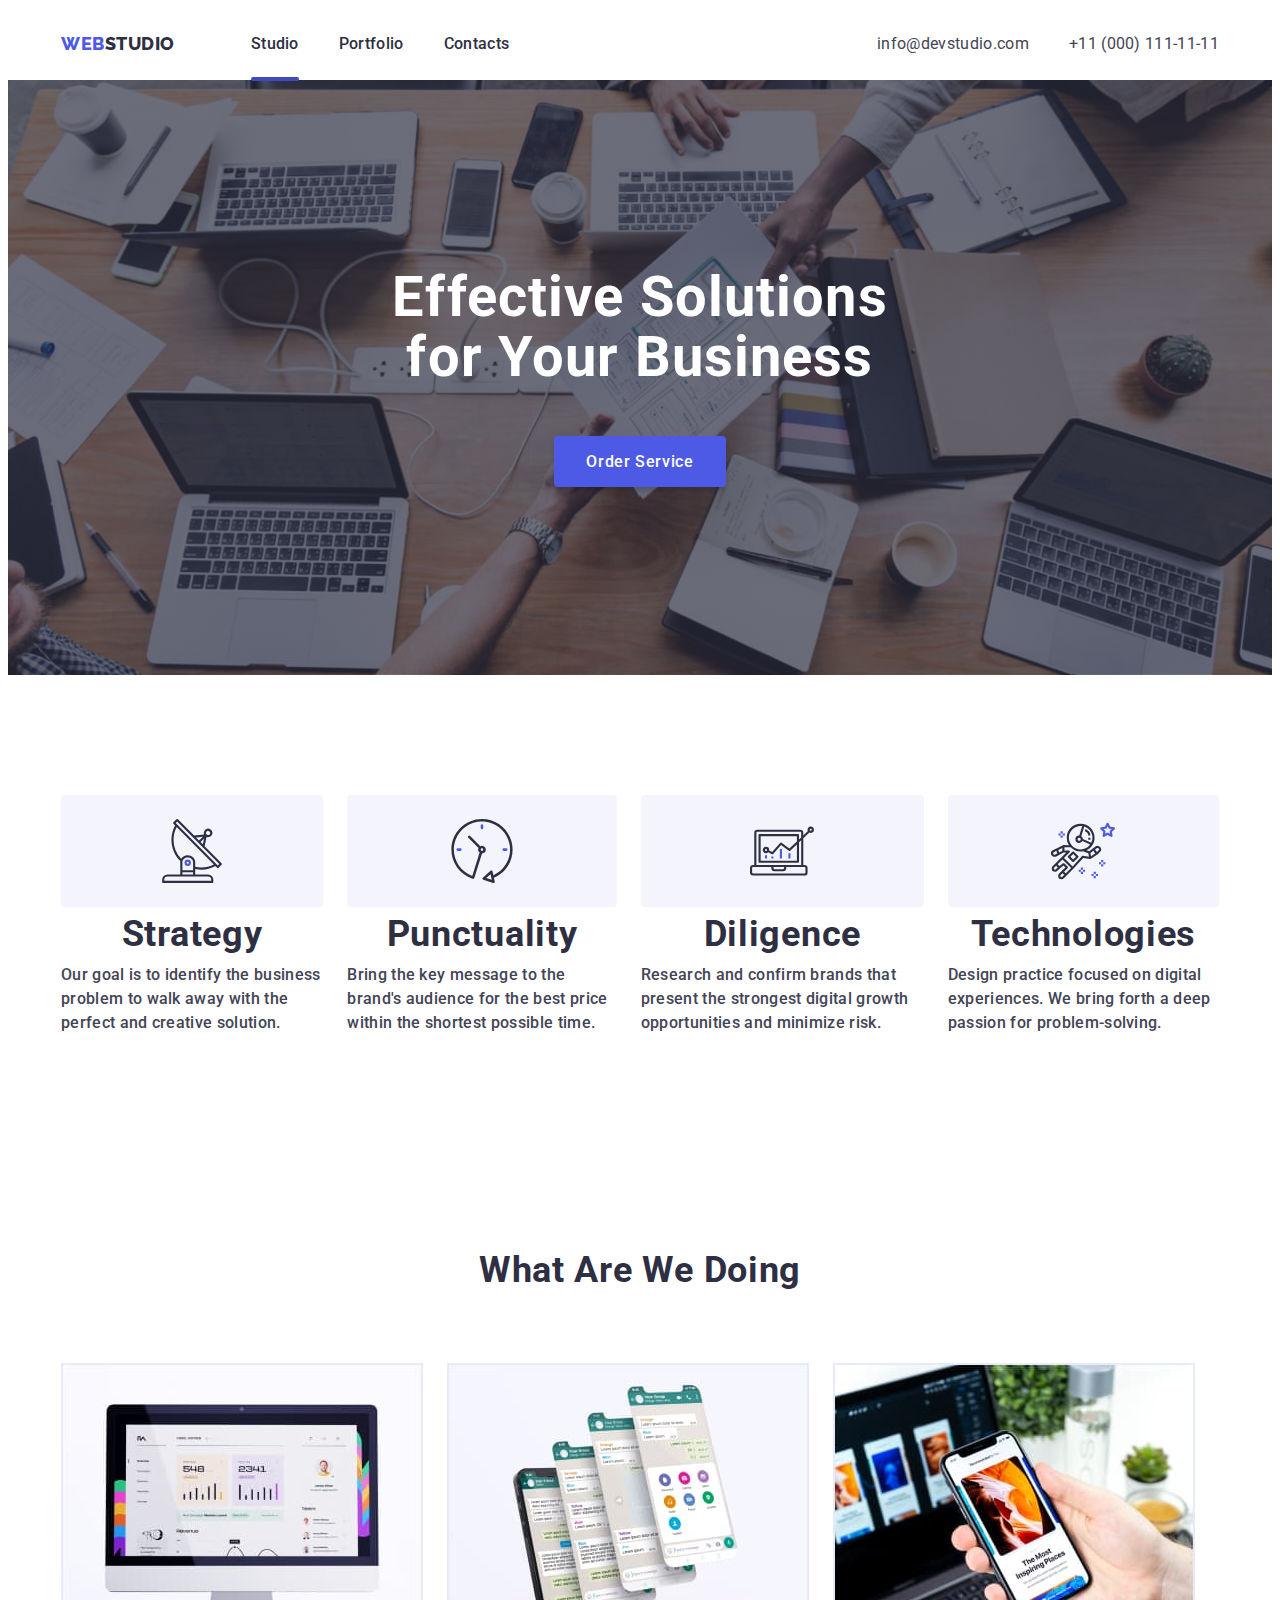
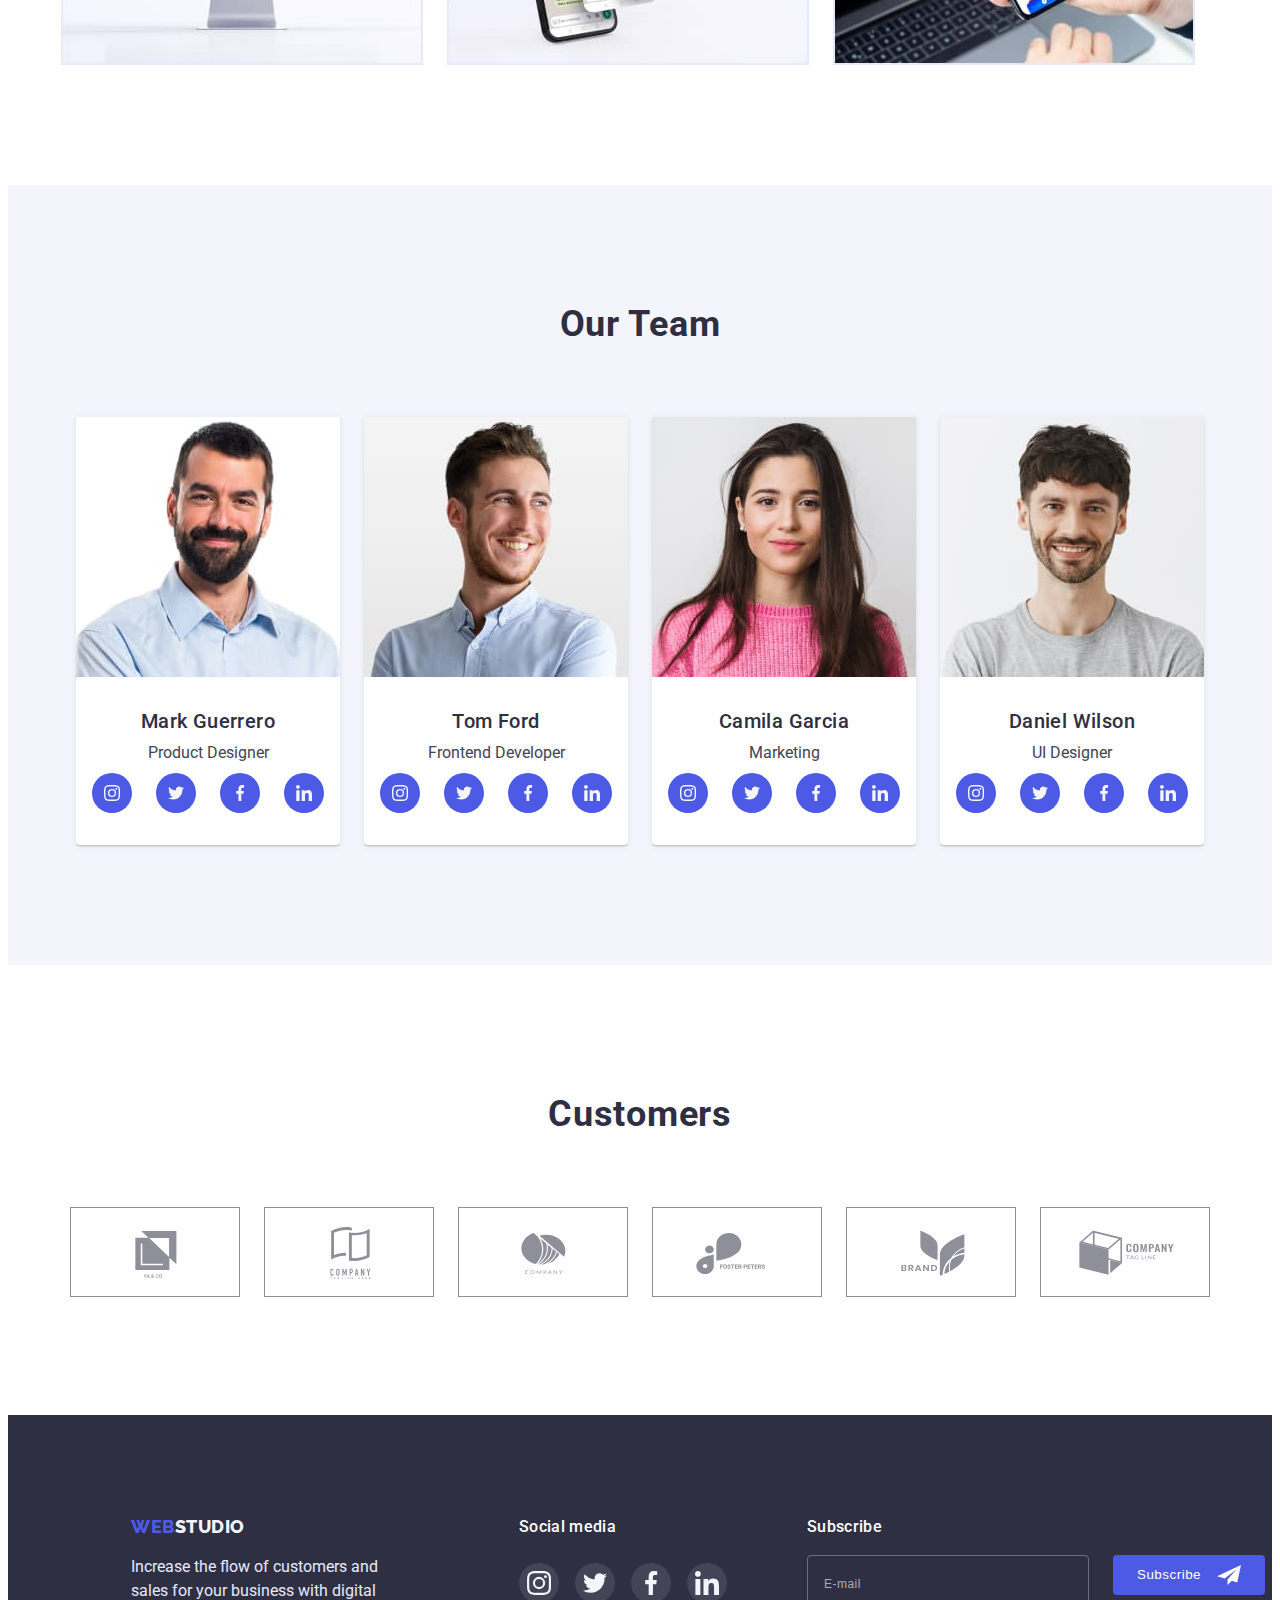
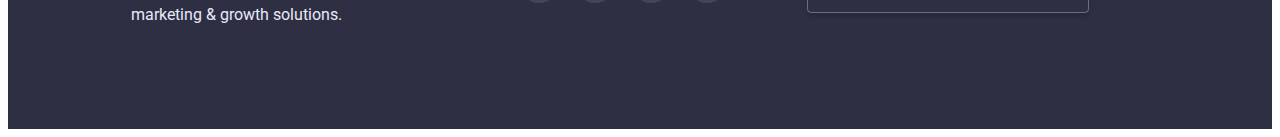
==== commit b0e1b8c4: "Update index.html" ====
--- a/index.html
+++ b/index.html
@@ -49,7 +49,15 @@
           <a href="tel:+110001111111" class="link contact primary-acent">+11 (000) 111-11-11</a>
         </address>
 
-        <button type="button" class="button-menu" width="32" height="22" data-menu-open>
+        <button
+          type="button"
+          class="button-menu"
+          width="32"
+          height="22"
+          aria-expanded="false"
+          aria-controls="mobile-menu"
+          data-menu-open
+        >
           <svg width="32" height="22" class="svg-menu" aria-label="switch mobile menu">
             <use href="./images/icons.svg#icon-menu"></use>
           </svg>
--- a/css/styles.css
+++ b/css/styles.css
@@ -65,7 +65,11 @@
   display: flex;
 }
 
-@media screen and (min-width: 1158px) {
+.page-header > .flex-container {
+  justify-content: space-between;
+}
+
+@media screen and (min-width: 768px) {
   .current::after {
     content: '';
     position: absolute;
@@ -142,13 +146,6 @@
   color: var(--button-acent);
 }
 
-.nav-address {
-  display: flex;
-  column-gap: 40px;
-  margin-left: auto;
-  font-style: normal;
-}
-
 .contact,
 .text-portfolio {
   font-family: inherit;
@@ -158,9 +155,144 @@
   color: var(--primary-text-color);
 }
 
-.contact {
-  padding-top: 24px;
-  padding-bottom: 24px;
+@media screen and (max-width: 767px) {
+  .main-nav > .menu,
+  .flex-container > .nav-address {
+    display: none;
+  }
+}
+
+@media screen and (min-width: 768px) {
+  .nav-address {
+    display: flex;
+    flex-direction: column;
+    column-gap: 0;
+    justify-content: center;
+    margin-left: auto;
+    font-style: normal;
+  }
+}
+
+@media screen and (min-width: 1128px) {
+  .contact {
+    padding-top: 24px;
+    padding-bottom: 24px;
+  }
+
+  .nav-address {
+    flex-direction: row;
+    column-gap: 40px;
+  }
+}
+
+/* ---Mobile ----*/
+.mob-menu {
+  position: fixed;
+  top: 0;
+  width: 100vw;
+  height: 100vh;
+  padding-top: 80px;
+  padding-bottom: 40px;
+
+  background-color: var(--white);
+}
+
+.container-menu {
+  display: flex;
+  flex-direction: column;
+  justify-content: space-between;
+
+  height: 100%;
+  padding-left: 40px;
+}
+
+.mob-menu-item {
+  font-weight: 700;
+  font-size: 36px;
+  line-height: 1.11;
+  letter-spacing: 0.02em;
+  text-transform: capitalize;
+
+  color: var(--title-color);
+  margin-bottom: 40px;
+}
+
+.mob-menu-item:nth-child(3) {
+  color: var(--acent-color);
+  margin-bottom: 0;
+}
+
+.mob-menu-item:hover,
+.mob-menu-item:focus {
+  color: var(--acent-color);
+}
+
+.mob-menu-address {
+  font-style: normal;
+}
+
+.mob-title {
+  font-family: inherit;
+  font-weight: 500;
+  letter-spacing: 0.02em;
+  color: var(--title-color);
+}
+
+.mob-tel {
+  display: inline-block;
+  margin-bottom: 40px;
+  font-weight: 600;
+  font-size: 36px;
+  line-height: 1.11;
+  text-transform: capitalize;
+  color: var(--acent-color);
+
+  transition: color 250ms cubic-bezier(0.4, 0, 0.2, 1);
+}
+
+.mob-mail {
+  display: inline-block;
+  margin-bottom: 48px;
+  font-weight: 500;
+  font-size: 20px;
+  line-height: 1.2;
+  letter-spacing: 0.02em;
+  color: var(--primary-text-color);
+  transition: color 250ms cubic-bezier(0.4, 0, 0.2, 1);
+}
+
+.mob-tel:hover,
+.mob-tel:focus,
+.mob-mail:hover,
+.mob-mail:focus {
+  color: var(--acent-color);
+}
+
+.mob-contact > .team-social {
+  justify-content: space-between;
+}
+
+.button-close {
+  position: absolute;
+  top: 40px;
+  right: 40px;
+}
+
+.mob-menu.is-hidden {
+  opacity: 0;
+  pointer-events: none;
+  visibility: hidden;
+}
+
+.mob-menu.is-hidden .modal {
+  transform: skale (1.5);
+}
+
+@media screen and (min-width: 768px) {
+  .mob-menu,
+  .svg-menu {
+    display: none;
+  }
 }
 
 /* Hero */
@@ -173,10 +305,21 @@
   max-width: 428px;
   text-align: center;
   background-image: linear-gradient(rgba(46, 47, 66, 0.7), rgba(46, 47, 66, 0.7)),
-    url(../images/hero-photo.jpg);
+    url(../images/mob-hero.jpg);
   background-repeat: no-repeat;
   background-position: center;
   background-size: cover;
+}
+
+@media (min-device-pixel-ratio: 2) and (min-width: 320px),
+  (-webkit-min-device-pixel-ratio: 2) and (min-width: 320px),
+  (-o-min-device-pixel-ratio: 2/1) and (min-width: 320px),
+  (min-resolution: 192dpi) and (min-width: 320px),
+  (min-resolution: 2dppx) and (min-width: 320px) {
+  .hero-section {
+    background-image: linear-gradient(rgba(46, 47, 66, 0.7), rgba(46, 47, 66, 0.7)),
+      url(../images/mob-hero@2x.jpg);
+  }
 }
 
 @media screen and (min-width: 768px) {
@@ -184,6 +327,19 @@
     padding-top: 111px;
     padding-bottom: 108px;
     max-width: 768px;
+    background-image: linear-gradient(rgba(46, 47, 66, 0.7), rgba(46, 47, 66, 0.7)),
+      url(../images/tab-hero.jpg);
+  }
+
+  @media (min-device-pixel-ratio: 2) and (min-width: 768px),
+    (-webkit-min-device-pixel-ratio: 2) and (min-width: 768px),
+    (-o-min-device-pixel-ratio: 2/1) and (min-width: 768px),
+    (min-resolution: 192dpi) and (min-width: 768px),
+    (min-resolution: 2dppx) and (min-width: 768px) {
+    .hero-section {
+      background-image: linear-gradient(rgba(46, 47, 66, 0.7), rgba(46, 47, 66, 0.7)),
+        url(../images/tab-hero@2x.jpg);
+    }
   }
 }
 
@@ -192,7 +348,30 @@
     padding-top: 188px;
     padding-bottom: 188px;
     max-width: 1440px;
-  }
+    background-image: linear-gradient(rgba(46, 47, 66, 0.7), rgba(46, 47, 66, 0.7)),
+      url(../images/hero-photo.jpg);
+  }
+
+  @media (min-device-pixel-ratio: 2) and (min-width: 1158px),
+    (-webkit-min-device-pixel-ratio: 2) and (min-width: 1158px),
+    (-o-min-device-pixel-ratio: 2/1) and (min-width: 1158px),
+    (min-resolution: 192dpi) and (min-width: 1158px),
+    (min-resolution: 2dppx) and (min-width: 1158px) {
+    .hero-section {
+      background-image: linear-gradient(rgba(46, 47, 66, 0.7), rgba(46, 47, 66, 0.7)),
+        url(../images/hero-photo@2x.jpg);
+    }
+  }
+}
+
+.title-container,
+.team-item-title,
+.title {
+  font-size: 36px;
+  font-weight: 700;
+  line-height: 1.11;
+  letter-spacing: 0.02em;
+  text-align: center;
 }
 
 .title {
@@ -207,7 +386,7 @@
 
 @media screen and (min-width: 768px) {
   .title {
-    max-width: 494px;
+    max-width: 496px;
     margin-bottom: 40px;
     font-weight: 700;
     font-size: 56px;
@@ -218,7 +397,6 @@
 
 @media screen and (min-width: 1158px) {
   .title {
-    max-width: 496px;
     margin-bottom: 48px;
   }
 }
@@ -250,6 +428,26 @@
   background-color: var(--button-acent);
 }
 
+/* MoBile */
+.button-menu {
+  position: absolute;
+  top: 24px;
+  right: 16px;
+
+  display: inline-block;
+  width: 32px;
+  height: 22px;
+  padding: 0;
+  margin: 0;
+  border: none;
+  background-color: transparent;
+}
+
+.svg-menu {
+  stroke-width: 3px;
+  stroke: var(--title-color);
+}
+
 /* Advantages */
 
 .advantages-section,
@@ -322,16 +520,6 @@
   color: var(--title-color);
 }
 
-.title-container,
-.team-item-title,
-.title {
-  font-size: 36px;
-  font-weight: 700;
-  line-height: 1.11;
-  letter-spacing: 0.02em;
-  text-align: center;
-}
-
 .advantages-text,
 .team-text {
   margin-top: 0;
@@ -530,6 +718,13 @@
   row-gap: 72px;
 }
 
+@media screen and (min-width: 1128px) {
+  .customers-list {
+    flex-wrap: nowrap;
+    row-gap: 0;
+  }
+}
+
 .customers-item {
   max-width: calc((100% - 16px) / 2);
   height: 88px;
@@ -607,7 +802,7 @@
 }
 
 @media screen and (max-width: 480px) {
-  .flex-container {
+  .footer-section > .flex-container {
     display: block;
   }
 }
@@ -627,33 +822,41 @@
   margin-top: 16px;
 }
 
+.social-media,
+.subscribe {
+  margin-top: 72px;
+  text-align: center;
+}
+
+@media screen and (min-width: 768px) {
+  .footer-webstudio > .logo {
+    justify-content: left;
+  }
+
+  .footer-webstudio {
+    text-align: left;
+  }
+
+  .text-footer {
+    max-width: 264px;
+  }
+
+  .social-media {
+    margin-top: 0;
+  }
+}
+
 @media screen and (min-width: 1158px) {
   .footer-section {
     padding-top: 100px;
     padding-bottom: 100px;
   }
-}
-
-.social-media,
-.subscribe {
-  margin-top: 72px;
-  text-align: center;
-}
-
-@media screen and (min-width: 768px) {
-  .footer-webstudio > .logo {
-    justify-content: left;
-  }
-
-  .footer-webstudio {
-    text-align: left;
-  }
-
-  .text-footer {
-    max-width: 264px;
-  }
-
-  .social-media {
+
+  .footer-section > .flex-container {
+    flex-wrap: nowrap;
+  }
+
+  .subscribe {
     margin-top: 0;
   }
 }
@@ -749,7 +952,8 @@
     margin-left: 24px;
   }
 
-  .subscribe {
+  .subscribe,
+  .social-media {
     text-align: left;
   }
 
@@ -981,11 +1185,8 @@
   transform: skale (1.5);
 }
 
-.modal-btn {
-  position: absolute;
-  top: 24px;
-  right: 24px;
-
+.modal-btn,
+.button-close {
   cursor: pointer;
   width: 24px;
   height: 24px;
@@ -995,6 +1196,12 @@
   transition: background-color 250ms cubic-bezier(0.4, 0, 0.2, 1);
 }
 
+.modal-btn {
+  position: absolute;
+  top: 24px;
+  right: 24px;
+}
+
 .svg-close {
   width: 8px;
   height: 8px;
@@ -1003,12 +1210,16 @@
 }
 
 .modal-btn:hover,
-.modal-btn:focus {
+.modal-btn:focus,
+.button-close:hover,
+.button-close:focus {
   background-color: var(--button-acent);
 }
 
 .modal-btn:hover .svg-close,
-.modal-btn:focus .svg-close {
+.modal-btn:focus .svg-close,
+.button-close:hover .svg-close,
+.button-close:focus .svg-close {
   fill: var(--white);
 }
 
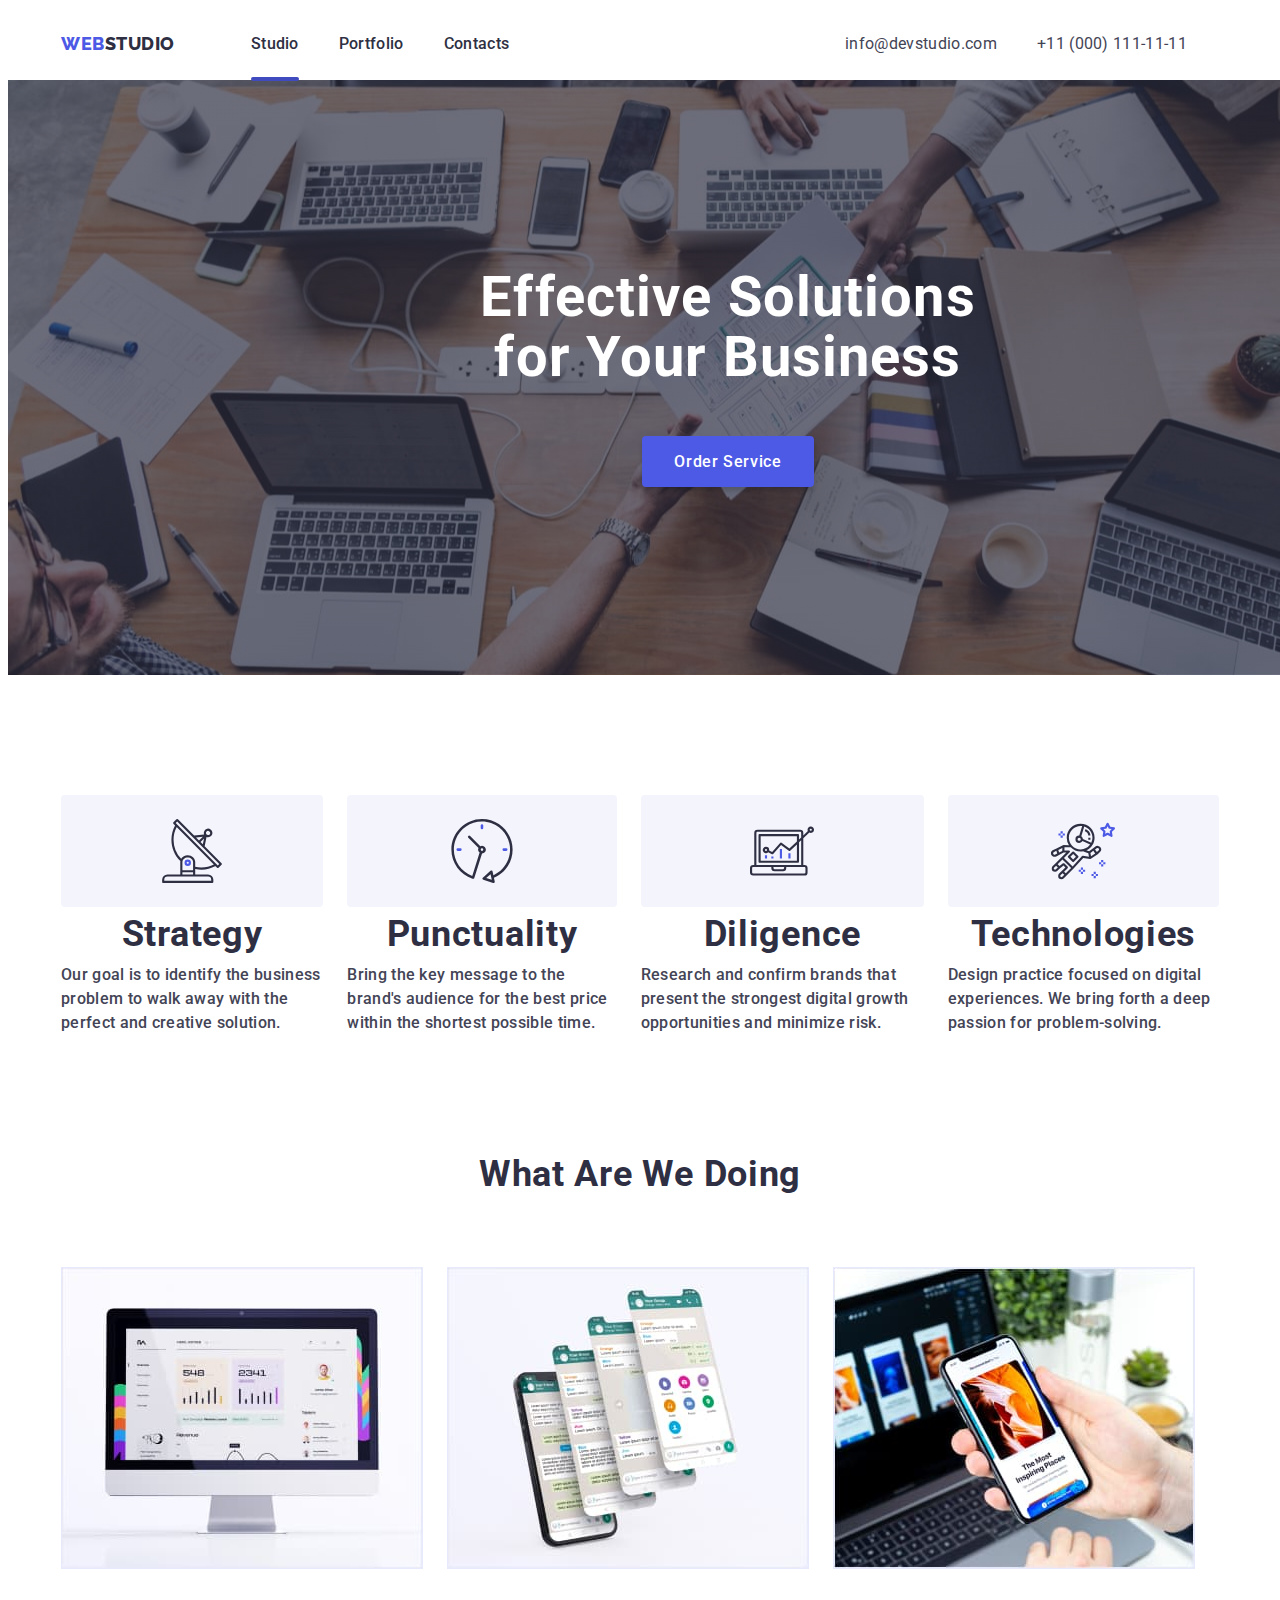
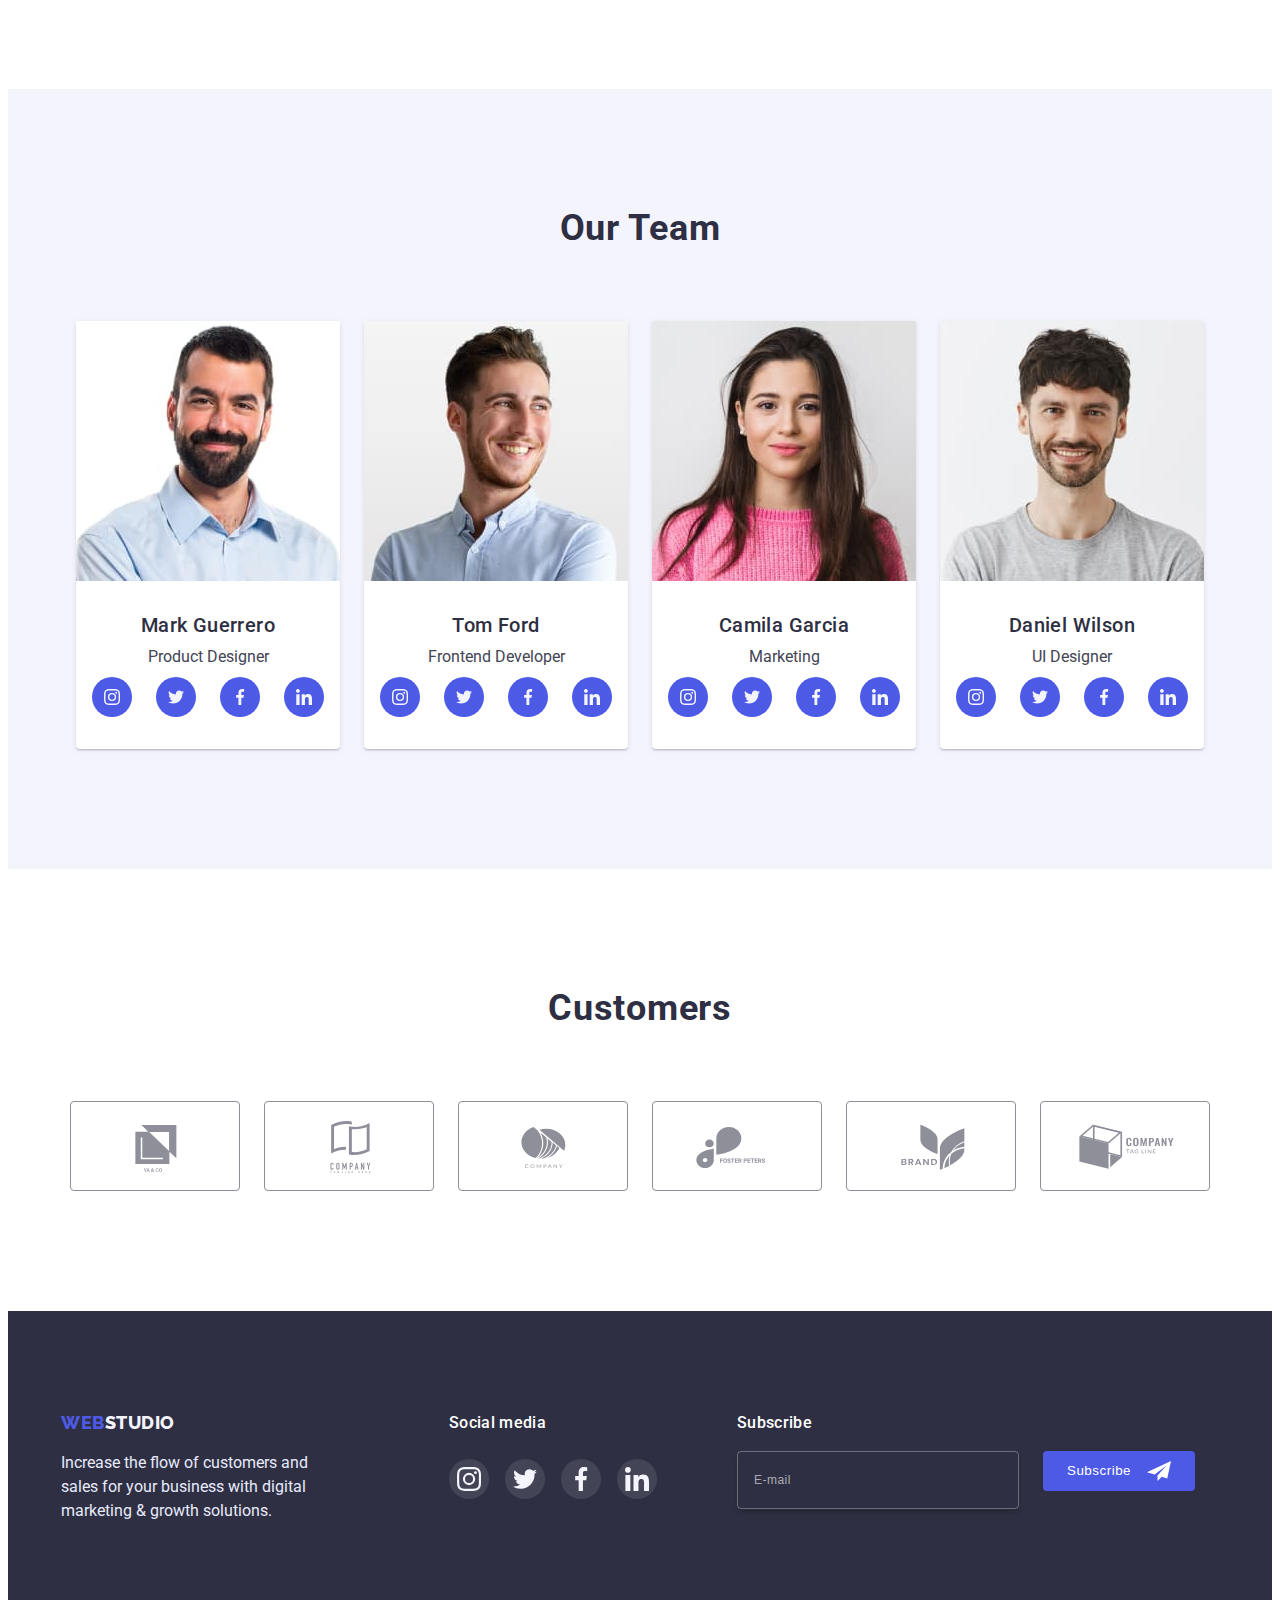
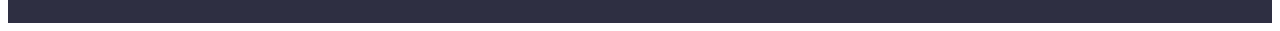
==== commit bfd5406e: "Update index.html" ====
--- a/index.html
+++ b/index.html
@@ -244,7 +244,7 @@
 
       <!-- Team -->
       <section class="team-section">
-        <div class="container">
+        <div class="container container-spec">
           <h2 class="team-title">Our Team</h2>
           <ul class="list team-list">
             <li class="team-item">
@@ -425,7 +425,7 @@
 
       <!-- Customers -->
       <section class="customers-section">
-        <div class="container">
+        <div class="container container-spec">
           <h2 class="customers-title">Customers</h2>
           <ul class="list customers-list">
             <li class="customers-item">
@@ -477,7 +477,7 @@
 
     <!-- Footer -->
     <footer class="footer-section">
-      <div class="container flex-container">
+      <div class="container container-spec flex-container">
         <div class="footer-webstudio">
           <a href="./index.html" class="logo link">Web <span class="logo-footer">Studio</span></a>
           <p class="text-footer">
--- a/css/styles.css
+++ b/css/styles.css
@@ -31,28 +31,22 @@
 }
 
 .container {
-  width: 100%;
+  max-width: 428px;
   padding-left: 15px;
   padding-right: 15px;
   margin-right: auto;
   margin-left: auto;
 }
 
-@media screen (min-width: 480px) {
-  .container {
-    width: 428px;
-  }
-}
-
 @media screen and (min-width: 768px) {
   .container {
-    width: 768px;
+    max-width: 768px;
   }
 }
 
 @media screen and (min-width: 1158px) {
   .container {
-    width: 1158px;
+    max-width: 1158px;
   }
 }
 
@@ -155,7 +149,7 @@
   color: var(--primary-text-color);
 }
 
-@media screen and (max-width: 767px) {
+@media screen and (max-width: 768px) {
   .main-nav > .menu,
   .flex-container > .nav-address {
     display: none;
@@ -173,7 +167,7 @@
   }
 }
 
-@media screen and (min-width: 1128px) {
+@media screen and (min-width: 1158px) {
   .contact {
     padding-top: 24px;
     padding-bottom: 24px;
@@ -189,8 +183,10 @@
 .mob-menu {
   position: fixed;
   top: 0;
-  width: 100vw;
-  height: 100vh;
+  left: 0;
+  z-index: 2;
+  width: 100%;
+  height: 100%;
   padding-top: 80px;
   padding-bottom: 40px;
 
@@ -302,7 +298,7 @@
   padding-bottom: 112px;
   margin-left: auto;
   margin-right: auto;
-  max-width: 428px;
+
   text-align: center;
   background-image: linear-gradient(rgba(46, 47, 66, 0.7), rgba(46, 47, 66, 0.7)),
     url(../images/mob-hero.jpg);
@@ -311,14 +307,21 @@
   background-size: cover;
 }
 
-@media (min-device-pixel-ratio: 2) and (min-width: 320px),
-  (-webkit-min-device-pixel-ratio: 2) and (min-width: 320px),
-  (-o-min-device-pixel-ratio: 2/1) and (min-width: 320px),
-  (min-resolution: 192dpi) and (min-width: 320px),
-  (min-resolution: 2dppx) and (min-width: 320px) {
+@media (min-device-pixel-ratio: 2) and (min-width: 320px) and (max-width: 428px),
+  (-webkit-min-device-pixel-ratio: 2) and (min-width: 320px) and (max-width: 428px),
+  (-o-min-device-pixel-ratio: 2/1) and (min-width: 320px) and (max-width: 428px),
+  (min-resolution: 192dpi) and (min-width: 320px) and (max-width: 428px),
+  (min-resolution: 2dppx) and (min-width: 320px) and (max-width: 428px) {
   .hero-section {
     background-image: linear-gradient(rgba(46, 47, 66, 0.7), rgba(46, 47, 66, 0.7)),
       url(../images/mob-hero@2x.jpg);
+  }
+}
+
+@media screen and (min-width: 429px) and (max-width: 768px) {
+  .hero-section {
+    background-image: linear-gradient(rgba(46, 47, 66, 0.7), rgba(46, 47, 66, 0.7)),
+      url(../images/tab-hero.jpg);
   }
 }
 
@@ -326,20 +329,24 @@
   .hero-section {
     padding-top: 111px;
     padding-bottom: 108px;
-    max-width: 768px;
+  }
+}
+
+@media (min-device-pixel-ratio: 2) and (min-width: 429px) and (max-width: 768px),
+  (-webkit-min-device-pixel-ratio: 2) and (min-width: 429px) and (max-width: 768px),
+  (-o-min-device-pixel-ratio: 2/1) and (min-width: 429px) and (max-width: 768px),
+  (min-resolution: 192dpi) and (min-width: 429px) and (max-width: 768px),
+  (min-resolution: 2dppx) and (min-width: 429px) and (max-width: 768px) {
+  .hero-section {
     background-image: linear-gradient(rgba(46, 47, 66, 0.7), rgba(46, 47, 66, 0.7)),
-      url(../images/tab-hero.jpg);
-  }
-
-  @media (min-device-pixel-ratio: 2) and (min-width: 768px),
-    (-webkit-min-device-pixel-ratio: 2) and (min-width: 768px),
-    (-o-min-device-pixel-ratio: 2/1) and (min-width: 768px),
-    (min-resolution: 192dpi) and (min-width: 768px),
-    (min-resolution: 2dppx) and (min-width: 768px) {
-    .hero-section {
-      background-image: linear-gradient(rgba(46, 47, 66, 0.7), rgba(46, 47, 66, 0.7)),
-        url(../images/tab-hero@2x.jpg);
-    }
+      url(../images/tab-hero@2x.jpg);
+  }
+}
+
+@media screen and (min-width: 769px) {
+  .hero-section {
+    background-image: linear-gradient(rgba(46, 47, 66, 0.7), rgba(46, 47, 66, 0.7)),
+      url(../images/hero-photo.jpg);
   }
 }
 
@@ -347,16 +354,14 @@
   .hero-section {
     padding-top: 188px;
     padding-bottom: 188px;
-    max-width: 1440px;
-    background-image: linear-gradient(rgba(46, 47, 66, 0.7), rgba(46, 47, 66, 0.7)),
-      url(../images/hero-photo.jpg);
-  }
-
-  @media (min-device-pixel-ratio: 2) and (min-width: 1158px),
-    (-webkit-min-device-pixel-ratio: 2) and (min-width: 1158px),
-    (-o-min-device-pixel-ratio: 2/1) and (min-width: 1158px),
-    (min-resolution: 192dpi) and (min-width: 1158px),
-    (min-resolution: 2dppx) and (min-width: 1158px) {
+    width: 1440px;
+  }
+
+  @media (min-device-pixel-ratio: 2) and (min-width: 769px),
+    (-webkit-min-device-pixel-ratio: 2) and (min-width: 769px),
+    (-o-min-device-pixel-ratio: 2/1) and (min-width: 769px),
+    (min-resolution: 192dpi) and (min-width: 769px),
+    (min-resolution: 2dppx) and (min-width: 769px) {
     .hero-section {
       background-image: linear-gradient(rgba(46, 47, 66, 0.7), rgba(46, 47, 66, 0.7)),
         url(../images/hero-photo@2x.jpg);
@@ -430,14 +435,11 @@
 
 /* MoBile */
 .button-menu {
-  position: absolute;
-  top: 24px;
-  right: 16px;
-
-  display: inline-block;
+  display: inline-flex;
+
   width: 32px;
   height: 22px;
-  padding: 0;
+  padding: 24px 0px 24px 0px;
   margin: 0;
   border: none;
   background-color: transparent;
@@ -460,6 +462,7 @@
 @media screen and (min-width: 1158px) {
   .advantages-section {
     padding-top: 120px;
+    padding-bottom: 0;
   }
 }
 
@@ -496,7 +499,7 @@
   }
 }
 
-@media screen and (max-width: 1157px) {
+@media screen and (max-width: 1158px) {
   .advantages-bgicon {
     display: none;
     margin-bottom: 0;
@@ -570,7 +573,7 @@
   color: var(--title-color);
 }
 
-@media screen and (max-width: 1157px) {
+@media screen and (max-width: 1158px) {
   .services-section {
     display: none;
   }
@@ -647,23 +650,23 @@
   .advantages-item,
   .team-item {
     max-width: calc((100%-72px) / 4);
-
-    .advantages-bgicon {
-      width: 100%;
-      height: 112px;
-      background-color: var(--additional-secondary-color);
-      border-radius: 4px;
-      margin-bottom: 8px;
-
-      display: flex;
-      justify-content: center;
-      align-items: center;
-    }
-
-    .advantages-icon {
-      width: 64px;
-      height: 64px;
-    }
+  }
+
+  .advantages-bgicon {
+    width: 100%;
+    height: 112px;
+    background-color: var(--additional-secondary-color);
+    border-radius: 4px;
+    margin-bottom: 8px;
+
+    display: flex;
+    justify-content: center;
+    align-items: center;
+  }
+
+  .advantages-icon {
+    width: 64px;
+    height: 64px;
   }
 }
 
@@ -718,7 +721,7 @@
   row-gap: 72px;
 }
 
-@media screen and (min-width: 1128px) {
+@media screen and (min-width: 1158px) {
   .customers-list {
     flex-wrap: nowrap;
     row-gap: 0;
@@ -726,8 +729,9 @@
 }
 
 .customers-item {
+  display: flex;
   max-width: calc((100% - 16px) / 2);
-  height: 88px;
+  border: 1px solid var(--additional-light-grey);
   border-radius: 4px;
   cursor: pointer;
 
@@ -735,22 +739,28 @@
 }
 
 .customers-link {
-  display: block;
-  padding: 16px 40px;
-
-  transition: fill 250ms cubic-bezier(0.4, 0, 0.2, 1);
-  border: 1px solid var(--additional-light-grey);
+  display: flex;
+  justify-content: center;
+  align-items: center;
+  width: 190px;
+  height: 88px;
+}
+
+@media screen and (min-width: 768px) {
+  .customers-item {
+    max-width: calc((100% - 48px) / 3);
+  }
 }
 
 .customers-icon {
   display: block;
   width: 110px;
-
   height: 56px;
   fill: var(--additional-light-grey);
-}
-
-.customers-link:hover {
+  transition: fill 250ms cubic-bezier(0.4, 0, 0.2, 1);
+}
+
+.customers-item:hover {
   border-color: var(--button-acent);
 }
 
@@ -761,7 +771,7 @@
 
 @media screen and (min-width: 1158px) {
   .customers-section {
-    padding-top: 130px;
+    padding-top: 120px;
     padding-bottom: 120px;
   }
 
@@ -774,7 +784,7 @@
   }
 
   .customers-link {
-    padding: 16px 32px;
+    width: 168px;
   }
 
   .customers-icon {
@@ -850,6 +860,7 @@
   .footer-section {
     padding-top: 100px;
     padding-bottom: 100px;
+    padding-left: 0;
   }
 
   .footer-section > .flex-container {
@@ -894,7 +905,7 @@
 }
 
 .subscribe-input {
-  width: 396px;
+  width: 100%;
 
   height: 40px;
   border: 1px solid rgba(255, 255, 255, 0.3);
@@ -987,6 +998,7 @@
 
   .subscribe-input {
     min-width: 264px;
+    margin-bottom: 0;
   }
 }
 
